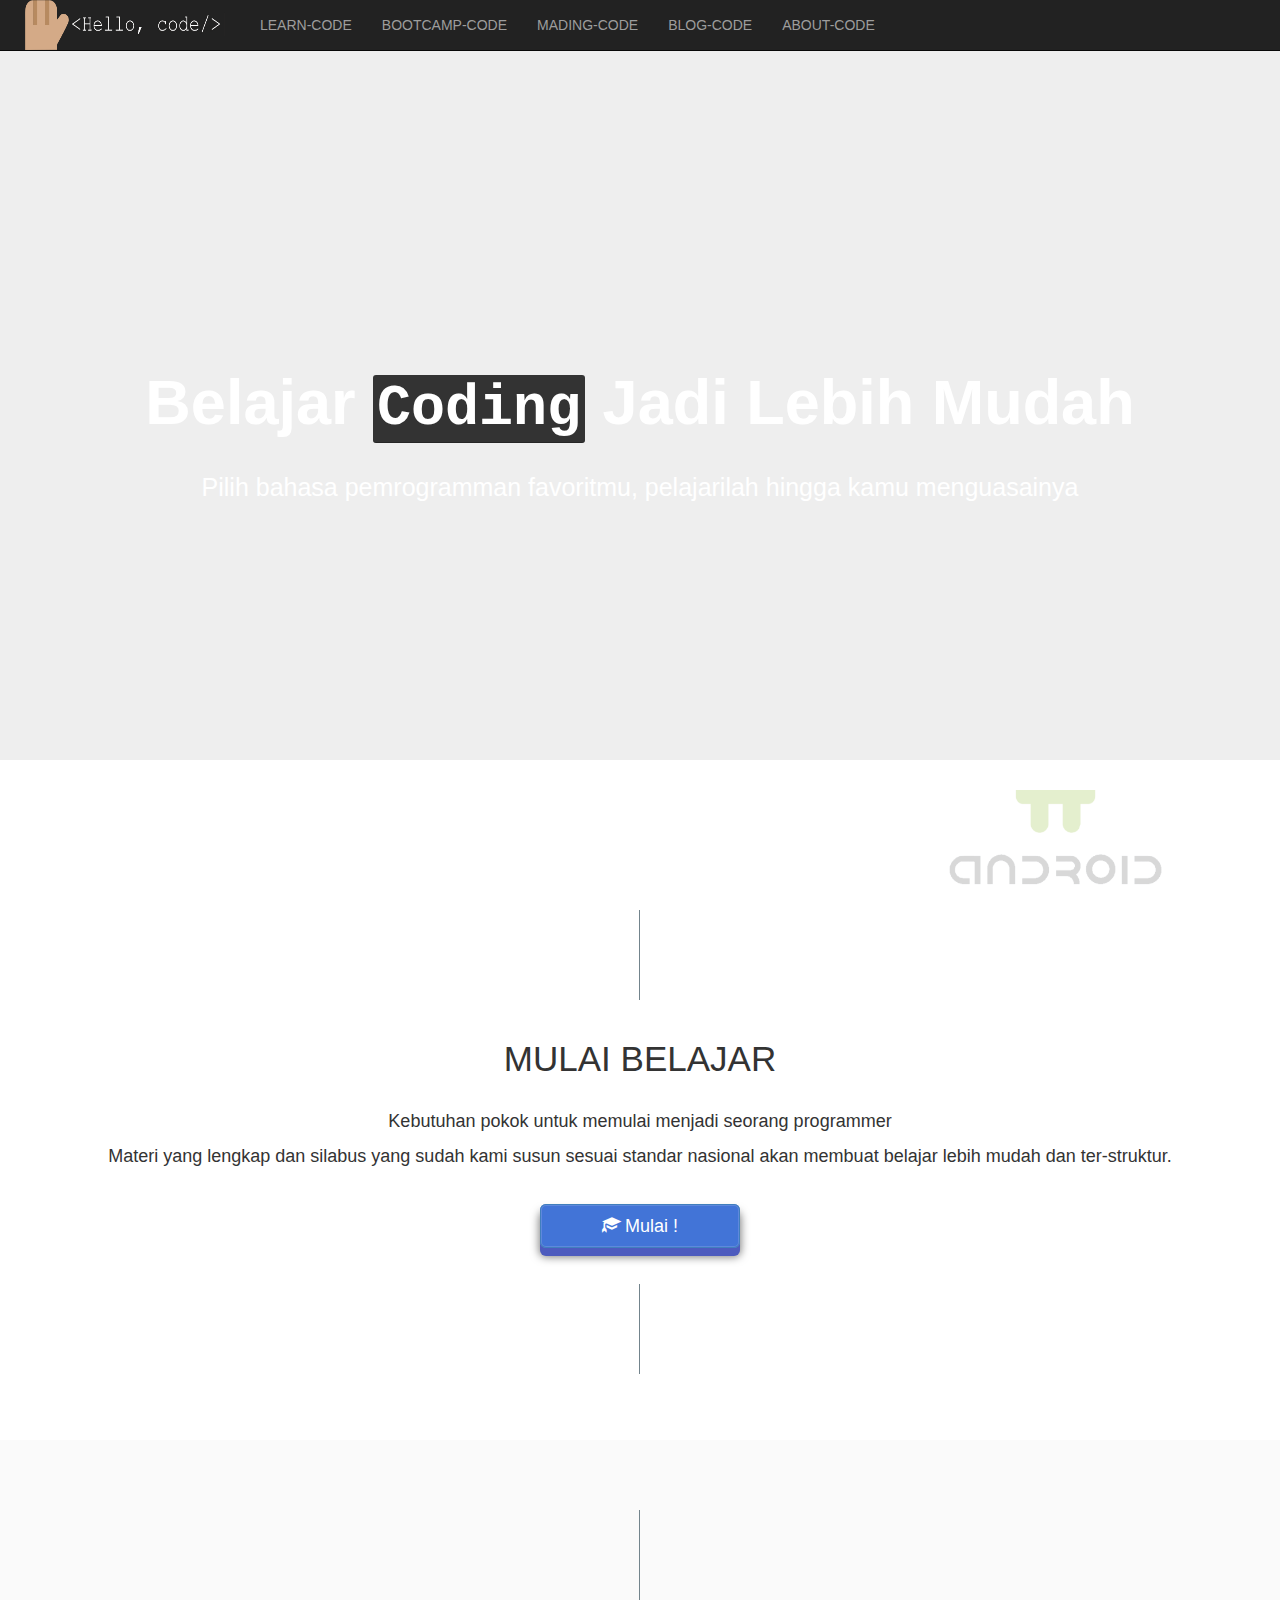
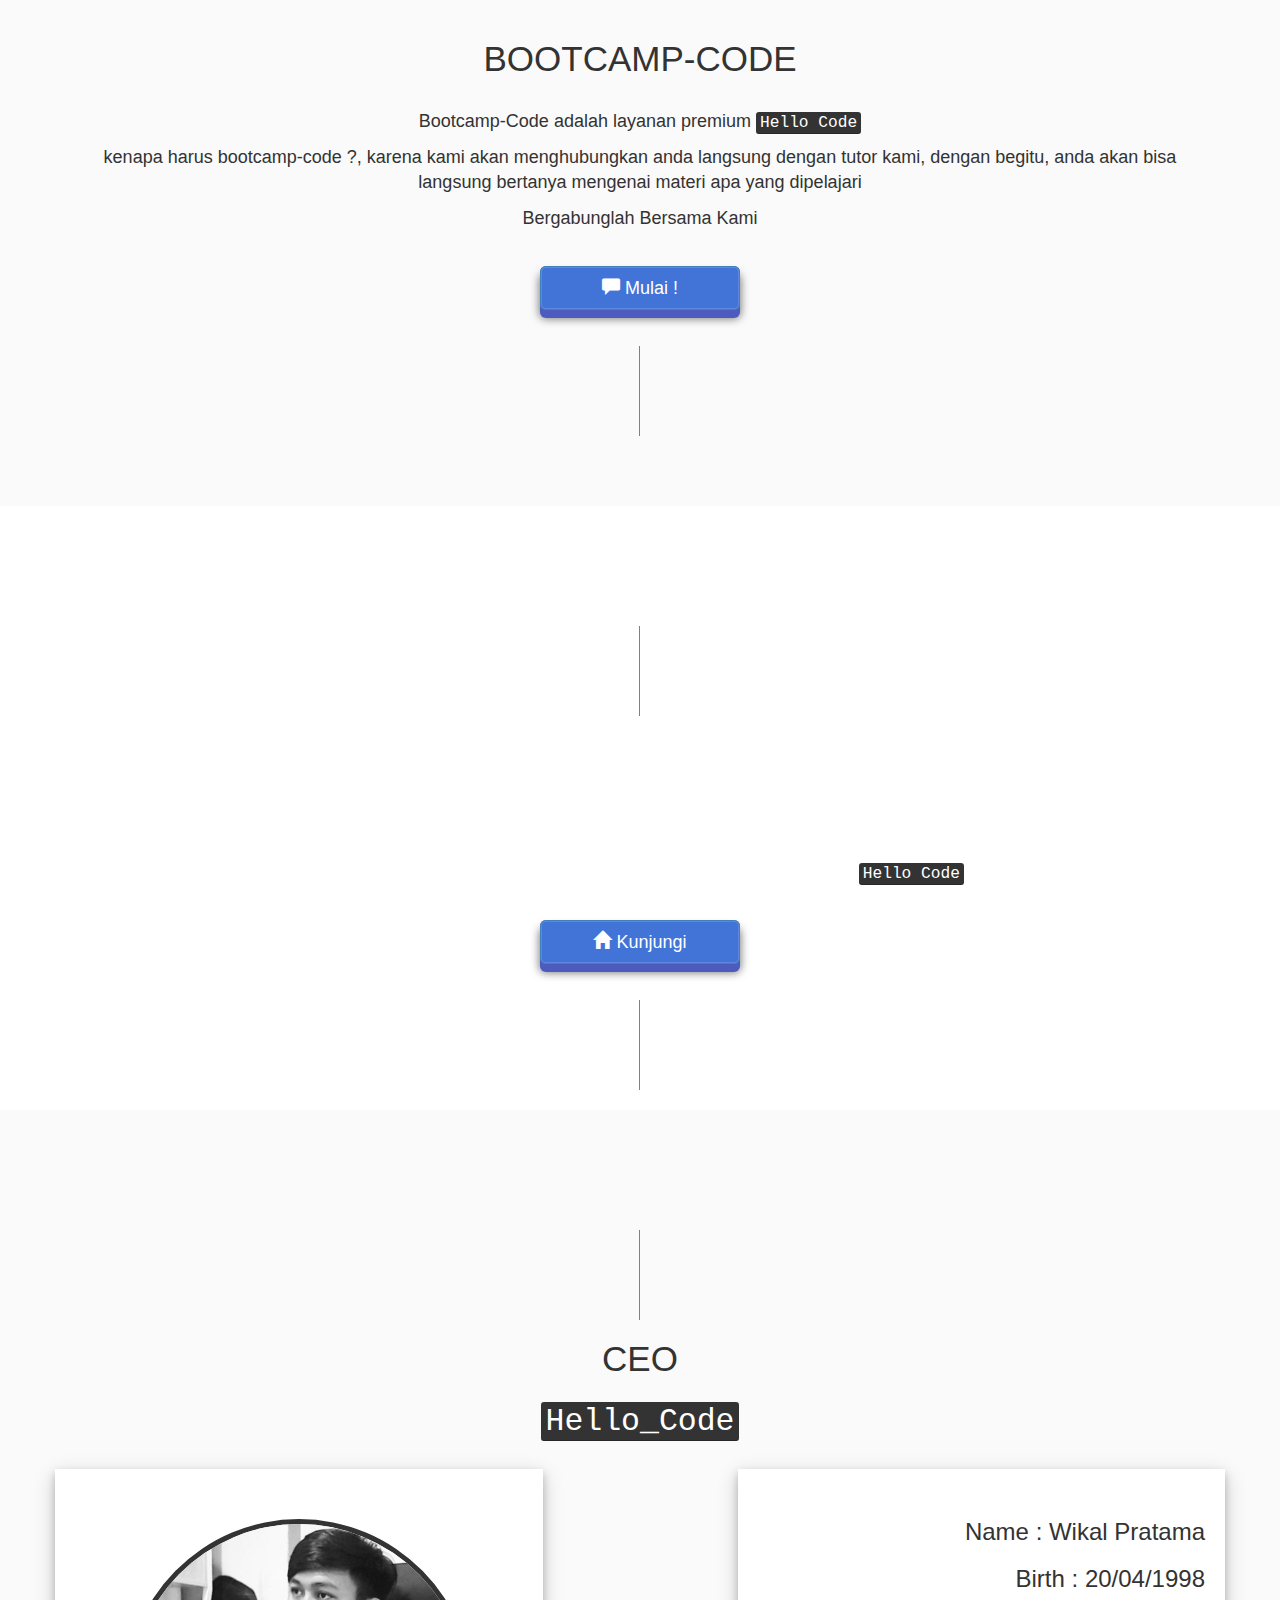
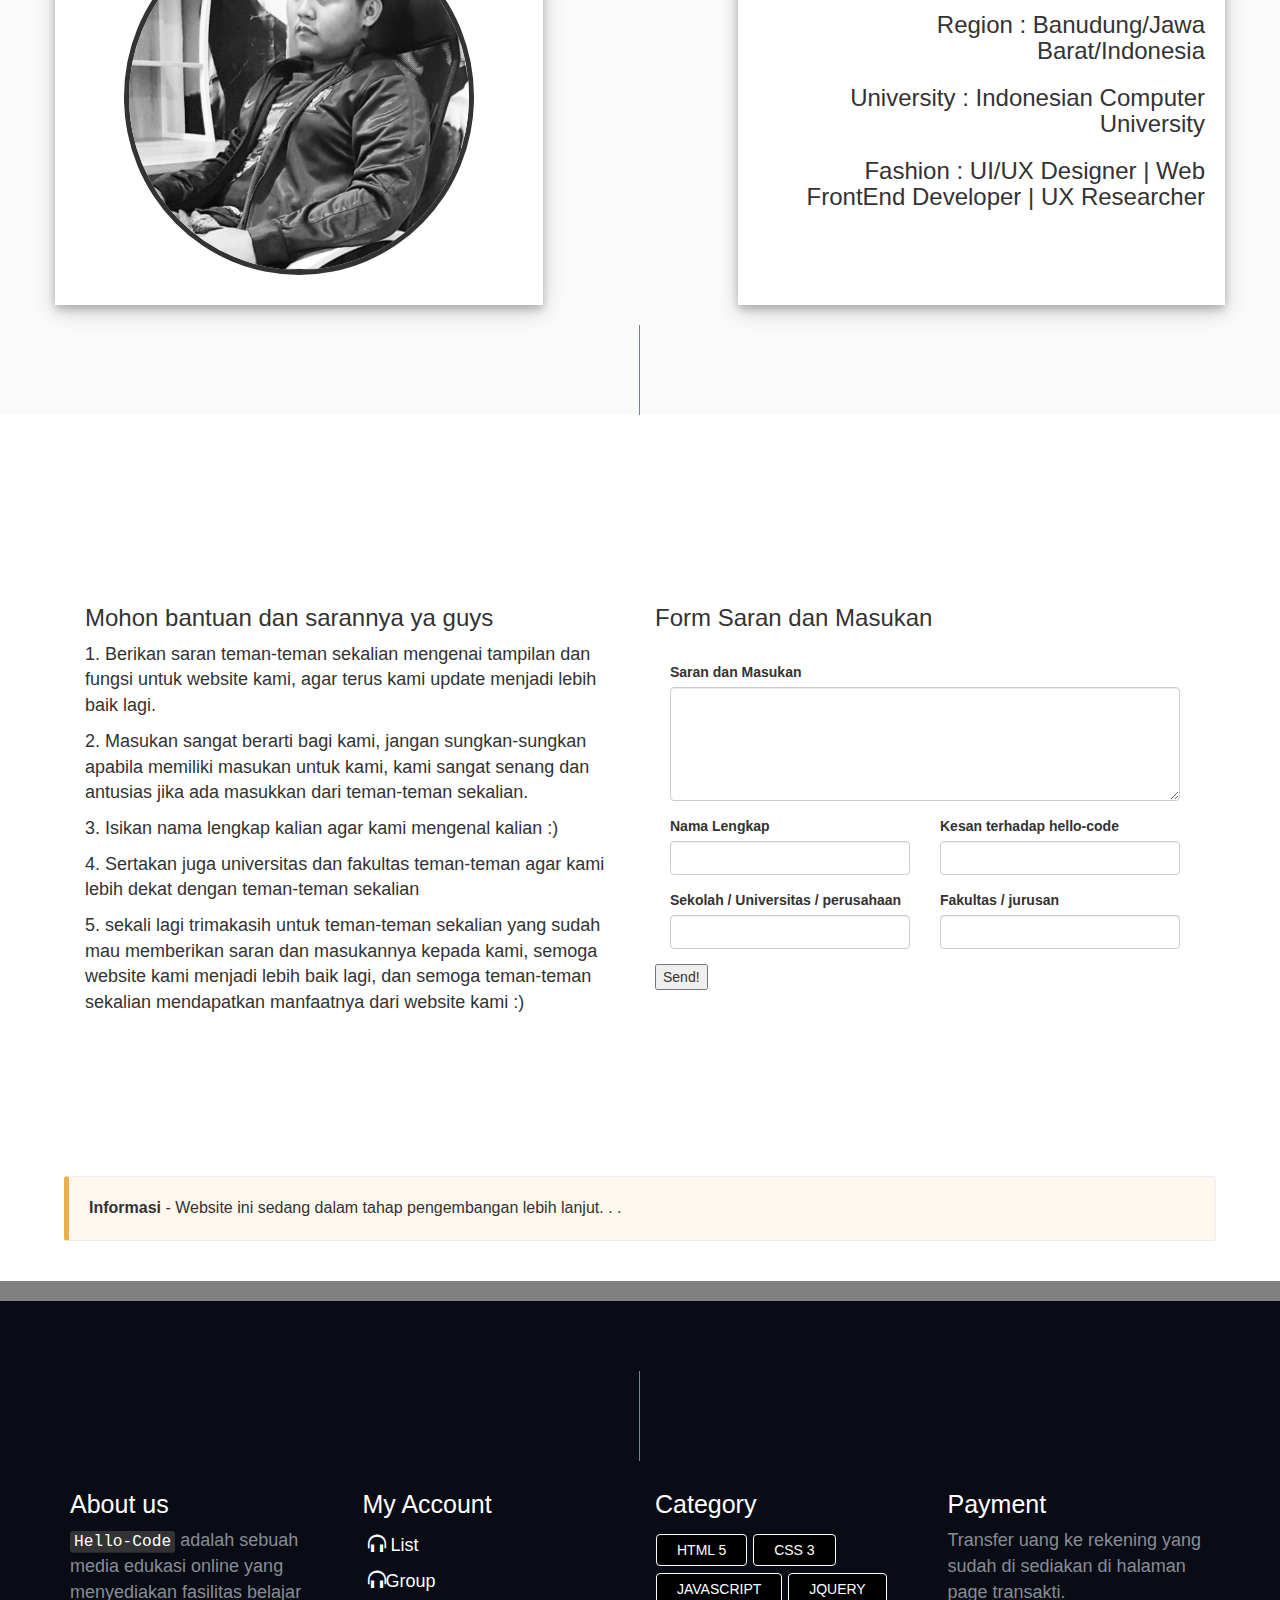
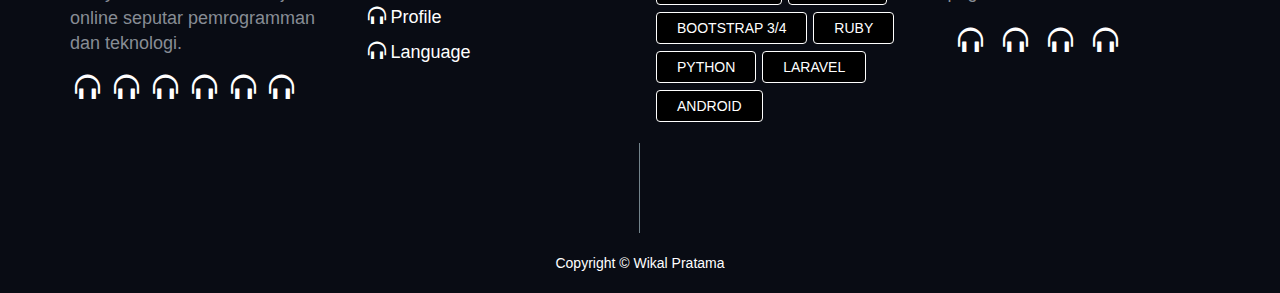
==== index.html @ f42e31c0 "button lagi button lagi" ====
<!DOCTYPE html>
<html lang="en">
    <head>
        <meta charset="utf-8">
        <meta http-equiv="X-UA-Compatible" content="IE=edge">
        <meta name="viewport" content="width=device-width, initial-scale=1">
        <!-- The above 3 meta tags *must* come first in the head; any other head content must come *after* these tags -->
        <title>Hello_Code</title>

        <!-- Bootstrap -->
        <link href="css/bootstrap.min.css" rel="stylesheet">
        <link href="gayaku.css" rel="stylesheet">

        <link href="https://fonts.googleapis.com/css?family=Rubik" rel="stylesheet">


        <!-- HTML5 shim and Respond.js for IE8 support of HTML5 elements and media queries -->
        <!-- WARNING: Respond.js doesn't work if you view the page via file:// -->
        <!--[if lt IE 9]>
<script src="https://oss.maxcdn.com/html5shiv/3.7.3/html5shiv.min.js"></script>
<script src="https://oss.maxcdn.com/respond/1.4.2/respond.min.js"></script>
<![endif]-->
    </head>
    <body>

        <nav class="navbar navbar-inverse navbar-fixed-top" style="margin: 0px;">
            <div class="container-fluid">
                <!-- Brand and toggle get grouped for better mobile display -->
                <div class="navbar-header">
                    <button type="button" class="navbar-toggle collapsed" data-toggle="collapse" data-target="#bs-example-navbar-collapse-1" aria-expanded="false">
                        <span class="sr-only">Toggle navigation</span>
                        <span class="icon-bar"></span>
                        <span class="icon-bar"></span>
                        <span class="icon-bar"></span>
                    </button>
                    <a href="index.html"><img src="gambar/icon2.png" style="width: 200px; margin-right: 20px; margin-left: 10px;" height="50px;">
                    </a>
                </div>

                <!-- Collect the nav links, forms, and other content for toggling -->
                <div class="collapse navbar-collapse" id="bs-example-navbar-collapse-1">
                    <ul class="nav navbar-nav">
                        <li><a href="learn.html">LEARN-CODE</a></li>
                        <li><a href="bootcamp.html">BOOTCAMP-CODE</a></li>
                        <li><a href="#">MADING-CODE</a></li>
                        <li><a href="#">BLOG-CODE</a></li>
                        <li><a href="#">ABOUT-CODE</a></li>
                    </ul>
                </div><!-- /.navbar-collapse -->
            </div><!-- /.container-fluid -->
        </nav>

        <div class="jumbotron" id="jumbohome">
            <h1>Belajar <kbd>Coding</kbd> Jadi Lebih Mudah</h1>
            <p>Pilih bahasa pemrogramman favoritmu, pelajarilah hingga kamu menguasainya</p>
        </div>

        <section class="mulaibelajar text-center" id="learn-code">
            <hr>
            <div class="container">
                <div class="row">
                    <div class="col-sm-12">

                        <h2>MULAI BELAJAR</h2>
                        <br>
                        <p>Kebutuhan pokok untuk memulai menjadi seorang programmer</p>
                        <p>Materi yang lengkap dan silabus yang sudah kami susun sesuai standar nasional akan membuat belajar lebih mudah dan ter-struktur.</p>
                        <br>
                        <button type="button" class="btn btn-primary btn-lg btn3d"><span class="glyphicon glyphicon-education"></span> Mulai !</button>

                    </div>
                </div>
            </div>
            <hr>
        </section>

        <section class="bootcamp text-center">
            <hr>
            <div class="container">
                <div class="row">
                    <div class="col-sm-12">
                        <h2>BOOTCAMP-CODE</h2>
                        <br>
                        <p>Bootcamp-Code adalah layanan premium <kbd>Hello Code</kbd></p>
                        <p>kenapa harus bootcamp-code ?, karena kami akan menghubungkan anda langsung dengan tutor kami, dengan begitu, anda akan bisa langsung bertanya mengenai materi apa yang dipelajari</p>
                        <p>Bergabunglah Bersama Kami</p>
                        <br>
                        <button type="button" class="btn btn-primary btn-lg btn3d"><span class="glyphicon glyphicon-comment"></span> Mulai !</button>
                    </div>
                </div>
            </div>
            <hr>
        </section>

        <section class="mading text-center">
            <hr>
            <div class="container">
                <div class="row">
                    <div class="col-sm-12">
                        <h2>MADING-CODE</h2>
                        <br>
                        <p>Mading-Code adalah fasilitas yang kami sediakan untuk para codingers mengupload hasil karyanya dari hasil pembelajarannya di hello,code.</p>
                        <p>Tunggu apa lagi, jadilah salah satu programmer yang berprestasi di <kbd>Hello Code</kbd> </p>
                        <br>
                        <button type="button" class="btn btn-primary btn-lg btn3d"><span class="glyphicon glyphicon-home"></span> Kunjungi</button>
                    </div>
                </div>
            </div>
            <hr>
        </section>

        <section class="ceo text-center">
            <div class="container">
                <hr>
                <h2>CEO </h2>
                <h2><kbd>Hello_Code</kbd></h2>
                <br>
                <div class="row">
                    <div class="col-md-5" style="background-color: white; box-shadow: 0 4px 8px 0 rgba(0, 0, 0, 0.2), 0 6px 20px 0 rgba(0, 0, 0, 0.19); padding: 30px;">
                        <br>
                        <img class="img img-circle" src="gambar/newwikal.jpg">
                    </div>
                    <div class="col-md-5 col-md-offset-2" style="background-color: white; box-shadow: 0 4px 8px 0 rgba(0, 0, 0, 0.2), 0 6px 20px 0 rgba(0, 0, 0, 0.19); padding: 30px; padding-bottom: 85px; margin-left: 154x; padding-right: 20px;">
                        <h3>Name : Wikal Pratama</h3>
                        <h3>Birth : 20/04/1998 </h3>
                        <h3>Region : Banudung/Jawa Barat/Indonesia </h3>
                        <h3>University : Indonesian Computer University </h3>
                        <h3>Fashion : UI/UX Designer | Web FrontEnd Developer | UX Researcher</h3>
                    </div>
                </div>
            </div>
            <hr>
        </section>

        <form action="formsaran.php" method="POST">
            <section class="formsaran">
                <div class="container-fluid">
                    <section class="container">
                        <div class="container-page">				


                            <div class="col-md-6">
                                <h3 class="dark-grey">Mohon bantuan dan sarannya ya guys</h3>
                                <p>
                                    1. Berikan saran teman-teman sekalian mengenai tampilan dan fungsi untuk website kami, agar terus kami update menjadi lebih baik lagi.
                                </p>
                                <p>
                                    2. Masukan sangat berarti bagi kami, jangan sungkan-sungkan apabila memiliki masukan untuk kami, kami sangat senang dan antusias jika ada masukkan dari teman-teman sekalian.
                                </p>
                                <p>
                                    3. Isikan nama lengkap kalian agar kami mengenal kalian :) 
                                </p>
                                <p>
                                    4. Sertakan juga universitas dan fakultas teman-teman agar kami lebih dekat dengan teman-teman sekalian
                                </p>
                                <p>
                                    5. sekali lagi trimakasih untuk teman-teman sekalian yang sudah mau memberikan saran dan masukannya kepada kami, semoga website kami menjadi lebih baik lagi, dan semoga teman-teman sekalian mendapatkan manfaatnya dari website kami :) 
                                </p>
                            </div>
                            <div class="col-md-6">
                                <h3 class="dark-grey">Form Saran dan Masukan</h3>
                                <br>

                                <div class="form-group col-lg-12">
                                    <label>Saran dan Masukan</label>
                                    <textarea class="form-control" rows="5" id="comment" name="saran"></textarea>
                                </div>

                                <div class="form-group col-lg-6">
                                    <label>Nama Lengkap</label>
                                    <input type="text" name="nama" class="form-control" id="" value="">
                                </div>

                                <div class="form-group col-lg-6">
                                    <label>Kesan terhadap hello-code</label>
                                    <input type="text" name="kesan" class="form-control" id="" value="">
                                </div>

                                <div class="form-group col-lg-6">
                                    <label>Sekolah / Universitas / perusahaan</label>
                                    <input type="text" name="univ" class="form-control" id="" value="">
                                </div>

                                <div class="form-group col-lg-6">
                                    <label>Fakultas / jurusan</label>
                                    <input type="text" name="jurusan" class="form-control" id="" value="">

                                </div>		
                                <input type="submit" name="submit" value="Send!">
                            </div>
                        </div>
                    </section>
                </div>
            </section>
        </form>




        <div class="oaerror warning">
            <strong>Informasi</strong> - Website ini sedang dalam tahap pengembangan lebih lanjut. . .
        </div>
        <br>
        <br>





        <section class="footerbawah">
            <footer class="footer">
                <div class="container">
                    <hr>
                    <div class="row">
                        <div class="col-sm-3">
                            <h4 class="title ">About us</h4>
                            <p><kbd>Hello-Code</kbd> adalah sebuah media edukasi online yang menyediakan fasilitas belajar online seputar pemrogramman dan teknologi.</p>
                            <ul class="social-icon">
                                <a href="#" class="social"><i class="glyphicon glyphicon-headphones" aria-hidden="true"></i></a>
                                <a href="#" class="social"><i class="glyphicon glyphicon-headphones" aria-hidden="true"></i></a>
                                <a href="#" class="social"><i class="glyphicon glyphicon-headphones" aria-hidden="true"></i></a>
                                <a href="#" class="social"><i class="glyphicon glyphicon-headphones" aria-hidden="true"></i></a>
                                <a href="#" class="social"><i class="glyphicon glyphicon-headphones" aria-hidden="true"></i></a>
                                <a href="#" class="social"><i class="glyphicon glyphicon-headphones" aria-hidden="true"></i></a>
                            </ul>
                        </div>
                        <div class="col-sm-3">
                            <h4 class="title">My Account</h4>
                            <span class="acount-icon">          
                                <a href="#"><i class="glyphicon glyphicon-headphones" aria-hidden="true"></i> List</a>
                                <a href="#"><i class="glyphicon glyphicon-headphones" aria-hidden="true"></i>Group</a>
                                <a href="#"><i class="glyphicon glyphicon-headphones" aria-hidden="true"></i> Profile</a>
                                <a href="#"><i class="glyphicon glyphicon-headphones" aria-hidden="true"></i> Language</a>           
                            </span>
                        </div>
                        <div class="col-sm-3">
                            <h4 class="title">Category</h4>
                            <div class="category">
                                <a href="#">HTML 5</a>
                                <a href="#">CSS 3</a>
                                <a href="#">JAVASCRIPT</a>
                                <a href="#">JQUERY</a>
                                <a href="#">BOOTSTRAP 3/4</a>
                                <a href="#">RUBY</a>
                                <a href="#">PYTHON</a>
                                <a href="#">LARAVEL</a>
                                <a href="#">ANDROID</a>          
                            </div>
                        </div>
                        <div class="col-sm-3">
                            <h4 class="title">Payment</h4>
                            <p>Transfer uang ke rekening yang sudah di sediakan di halaman page transakti.</p>
                            <ul class="payment">
                                <li><a href="#"><i class="glyphicon glyphicon-headphones" aria-hidden="true"></i></a></li>
                                <li><a href="#"><i class="glyphicon glyphicon-headphones" aria-hidden="true"></i></a></li>            
                                <li><a href="#"><i class="glyphicon glyphicon-headphones" aria-hidden="true"></i></a></li>
                                <li><a href="#"><i class="glyphicon glyphicon-headphones" aria-hidden="true"></i></a></li>
                            </ul>
                        </div>
                    </div>
                    <hr>
                    <div class="row text-center"><a href="#" style="color: #fff;">Copyright © Wikal Pratama</a></div>
                </div>	
            </footer>
        </section>

        <!-- jQuery (necessary for Bootstrap's JavaScript plugins) -->
        <script src="https://ajax.googleapis.com/ajax/libs/jquery/1.12.4/jquery.min.js"></script>
        <!-- Include all compiled plugins (below), or include individual files as needed -->
        <script src="js/bootstrap.min.js"></script>
    </body>
</html>
---- gayaku.css ----
#jumbohome {
    background-image:url(gambar/hellocodeblur.png);
    background-size: cover;
    height: 550px;
    min-height: 760px;


}

#jumbohome h1 {
    color: white;
    font-weight: 700;
    text-align: center;
    padding-top: 300px;
}

#jumbohome p {
    color: white;
    text-align: center;
    padding-top: 20px;
    font-size: 25px;
}

#jumbolearn {
    background-image: url(gambar/learncode.png);
    background-size: cover;
    height: 550px;
    min-height: 760px;
}
#jumbolearn h1 {
    color: white;
    font-weight: 700;
    text-align: center;
    padding-top: 300px;
}

#jumbolearn p {
    color : white;
    padding-top: 20px;
    font-size: 25px;
}

#jumboboot {
    background-image: url(gambar/bootcamp.png);
    background-size: cover;
    height: 550px;
    min-height: 760px;
}

#jumboboot h1 {
    color: white;
    font-weight: 700;
    text-align: center;
    padding-top: 300px;
}

#jumboboot p {
    color: white;
    padding-top: 20px;
    font-size: 25px;
}

















h2 {
    font-size: 35px;
    font-family: Roboto,sans-serif
}

p {
    font-size: 18px;
}

.mulaibelajar {
    padding-top: 100px;
    min-height: 650px;
    background-image: url(gambar/bg1.png);
    background-size: cover;
    /* Create the parallax scrolling effect */
    background-attachment: fixed;
    background-position: center;
    background-repeat: no-repeat;
    background-size: cover;
}

hr {
    border:         none;
    border-left:    1px solid hsla(200, 10%, 50%,100);
    height:         10vh;
    width:          1px;
}

body {
    font-family: 'Open Sans',sans-serif;
}

.bootcamp{
    background-color: #FAFAFA;
    padding-top: 50px;
    min-height: 500px;
    padding-bottom: 50px;
}

.mading {
    padding-top: 100px;
    min-height: 580px;

    background-image: url(gambar/mading.jpg);

    background-size: cover;
    /* Create the parallax scrolling effect */
    background-attachment: fixed;
    background-position: center;
    background-repeat: no-repeat;
    background-size: cover;
    color: white;
}

.ceo {
    padding-top: 100px;
    min-height: 580px;
    background-color: #FAFAFA;
}

.ceo img {
    border: 5px solid #333;
    width: 350px;
}

.ceo h3{
    text-align: right;
}

.formsaran{
    padding-top: 150px;
    padding-bottom: 150px;
}



.footerbawah {
    background-color: gray;
    min-height: 100px;
    padding-top: 20px;
}



button{
    width: 200px;
}

.caption {
    padding-bottom: 0;
}


.isi{
    min-height: 580px;
}

.isi img{
    width: 100px;
}

.isi h4{
    font-size: 16px;
}




/* button 3 dimensi */

.btn3d {
    position:relative;
    top: -6px;
    border:0;
    transition: all 40ms linear;
    margin-top:10px;
    margin-bottom:10px;
    margin-left:2px;
    margin-right:2px;
}

.btn3d:active, .btn3d.active {
    top:2px;
}

.btn3d.btn-primary {
    box-shadow:0 0 0 1px #417fbd inset, 0 0 0 2px rgba(255,255,255,0.15) inset, 0 8px 0 0 #4D5BBE, 0 8px 8px 1px rgba(0,0,0,0.5);
    background-color:#4274D7;
}
.btn3d.btn-primary:active, .btn3d.btn-primary.active {
    box-shadow:0 0 0 1px #417fbd inset, 0 0 0 1px rgba(255,255,255,0.15) inset, 0 1px 3px 1px rgba(0,0,0,0.3);
    background-color:#4274D7;
}








.oaerror {
    width: 90%; /* Configure it fit in your design  */
    margin: 0 auto; /* Centering Stuff */
    background-color: #FFFFFF; /* Default background */
    padding: 20px;
    border: 1px solid #eee;
    border-left-width: 5px;
    border-radius: 3px;
    margin: 0 auto;
    font-family: 'Open Sans', sans-serif;
    font-size: 16px;
}

.warning {
    border-left-color: #f0ad4e;
    background-color: rgba(240, 173, 78, 0.1);
}








/*FOOTER START///////////////////*/
.footer {
    padding: 50px 0 20px 0;
    background-color: #090c14;
    color: #878c94;
}
.footer .title{
    text-align: left;
    color:#fff;
    font-size:25px;
}
.footer .social-icon{
    padding:0px;
    margin:0px;
}
.footer .social-icon a{
    display:inline-block;
    color:#fff;
    font-size:25px;
    padding:5px;
}
.footer .acount-icon a{
    display:block;
    color:#fff;
    font-size:18px;
    padding:5px;
    text-decoration:none;
}
.footer .acount-icon .fa{
    margin-right:25px;
}
.footer .category a {
    text-decoration: none;
    color: #fff;
    display: inline-block;
    padding: 5px 20px;
    margin: 1px;
    border-radius:4px;
    margin-top: 6px;
    background-color: black;
    border: solid 1px #fff;
}
.footer .payment{
    margin:0px;
    padding:0px;
    list-style-type:none
}
.footer .payment li{
    list-style-type:none
}
.footer .payment li a {
    text-decoration: none;
    display: inline-block;
    color: #fff;
    float: left;
    font-size: 25px;
    padding: 10px 10px;
}





























.material-button-anim {
    position: relative;
    padding: 127px 15px 27px;
    text-align: center;
    max-width: 320px;
    margin: 0 auto 20px;
}

.material-button {
    position: relative;
    top: 0;
    z-index: 1;
    width: 70px;
    height: 70px;
    font-size: 1.5em;
    color: #fff;
    background: #2C98DE;
    border: none;
    border-radius: 50%;
    box-shadow: 0 3px 6px rgba(0,0,0,.275);
    outline: none;
}
.material-button-toggle {
    z-index: 3;
    width: 90px;
    height: 90px;
    margin: 0 auto;
}
.material-button-toggle span {
    -webkit-transform: none;
    transform:         none;
    -webkit-transition: -webkit-transform .175s cubic-bazier(.175,.67,.83,.67);
    transition:         transform .175s cubic-bazier(.175,.67,.83,.67);
}
.material-button-toggle.open {
    -webkit-transform: scale(1.3,1.3);
    transform:         scale(1.3,1.3);
    -webkit-animation: toggleBtnAnim .175s;
    animation:         toggleBtnAnim .175s;
}
.material-button-toggle.open span {
    -webkit-transform: rotate(45deg);
    transform:         rotate(45deg);
    -webkit-transition: -webkit-transform .175s cubic-bazier(.175,.67,.83,.67);
    transition:         transform .175s cubic-bazier(.175,.67,.83,.67);
}

#options {
    height: 70px;
}
.option {
    position: relative;
}
.option .option1,
.option .option2,
.option .option3 {
    filter: blur(5px);
    -webkit-filter: blur(5px);
    -webkit-transition: all .175s;
    transition:         all .175s;
}
.option .option1 {
    -webkit-transform: translate3d(90px,90px,0) scale(.8,.8);
    transform:         translate3d(90px,90px,0) scale(.8,.8);
}
.option .option2 {
    -webkit-transform: translate3d(0,90px,0) scale(.8,.8);
    transform:         translate3d(0,90px,0) scale(.8,.8);
}
.option .option3 {
    -webkit-transform: translate3d(-90px,90px,0) scale(.8,.8);
    transform:         translate3d(-90px,90px,0) scale(.8,.8);
}
.option.scale-on .option1, 
.option.scale-on .option2,
.option.scale-on .option3 {
    filter: blur(0);
    -webkit-filter: blur(0);
    -webkit-transform: none;
    transform:         none;
    -webkit-transition: all .175s;
    transition:         all .175s;
}
.option.scale-on .option2 {
    -webkit-transform: translateY(-28px) translateZ(0);
    transform:         translateY(-28px) translateZ(0);
    -webkit-transition: all .175s;
    transition:         all .175s;
}

@keyframes toggleBtnAnim {
    0% {
        -webkit-transform: scale(1,1);
        transform:         scale(1,1);
    }
    25% {
        -webkit-transform: scale(1.4,1.4);
        transform:         scale(1.4,1.4); 
    }
    75% {
        -webkit-transform: scale(1.2,1.2);
        transform:         scale(1.2,1.2);
    }
    100% {
        -webkit-transform: scale(1.3,1.3);
        transform:         scale(1.3,1.3);
    }
}
@-webkit-keyframes toggleBtnAnim {
    0% {
        -webkit-transform: scale(1,1);
        transform:         scale(1,1);
    }
    25% {
        -webkit-transform: scale(1.4,1.4);
        transform:         scale(1.4,1.4); 
    }
    75% {
        -webkit-transform: scale(1.2,1.2);
        transform:         scale(1.2,1.2);
    }
    100% {
        -webkit-transform: scale(1.3,1.3);
        transform:         scale(1.3,1.3);
    }
}
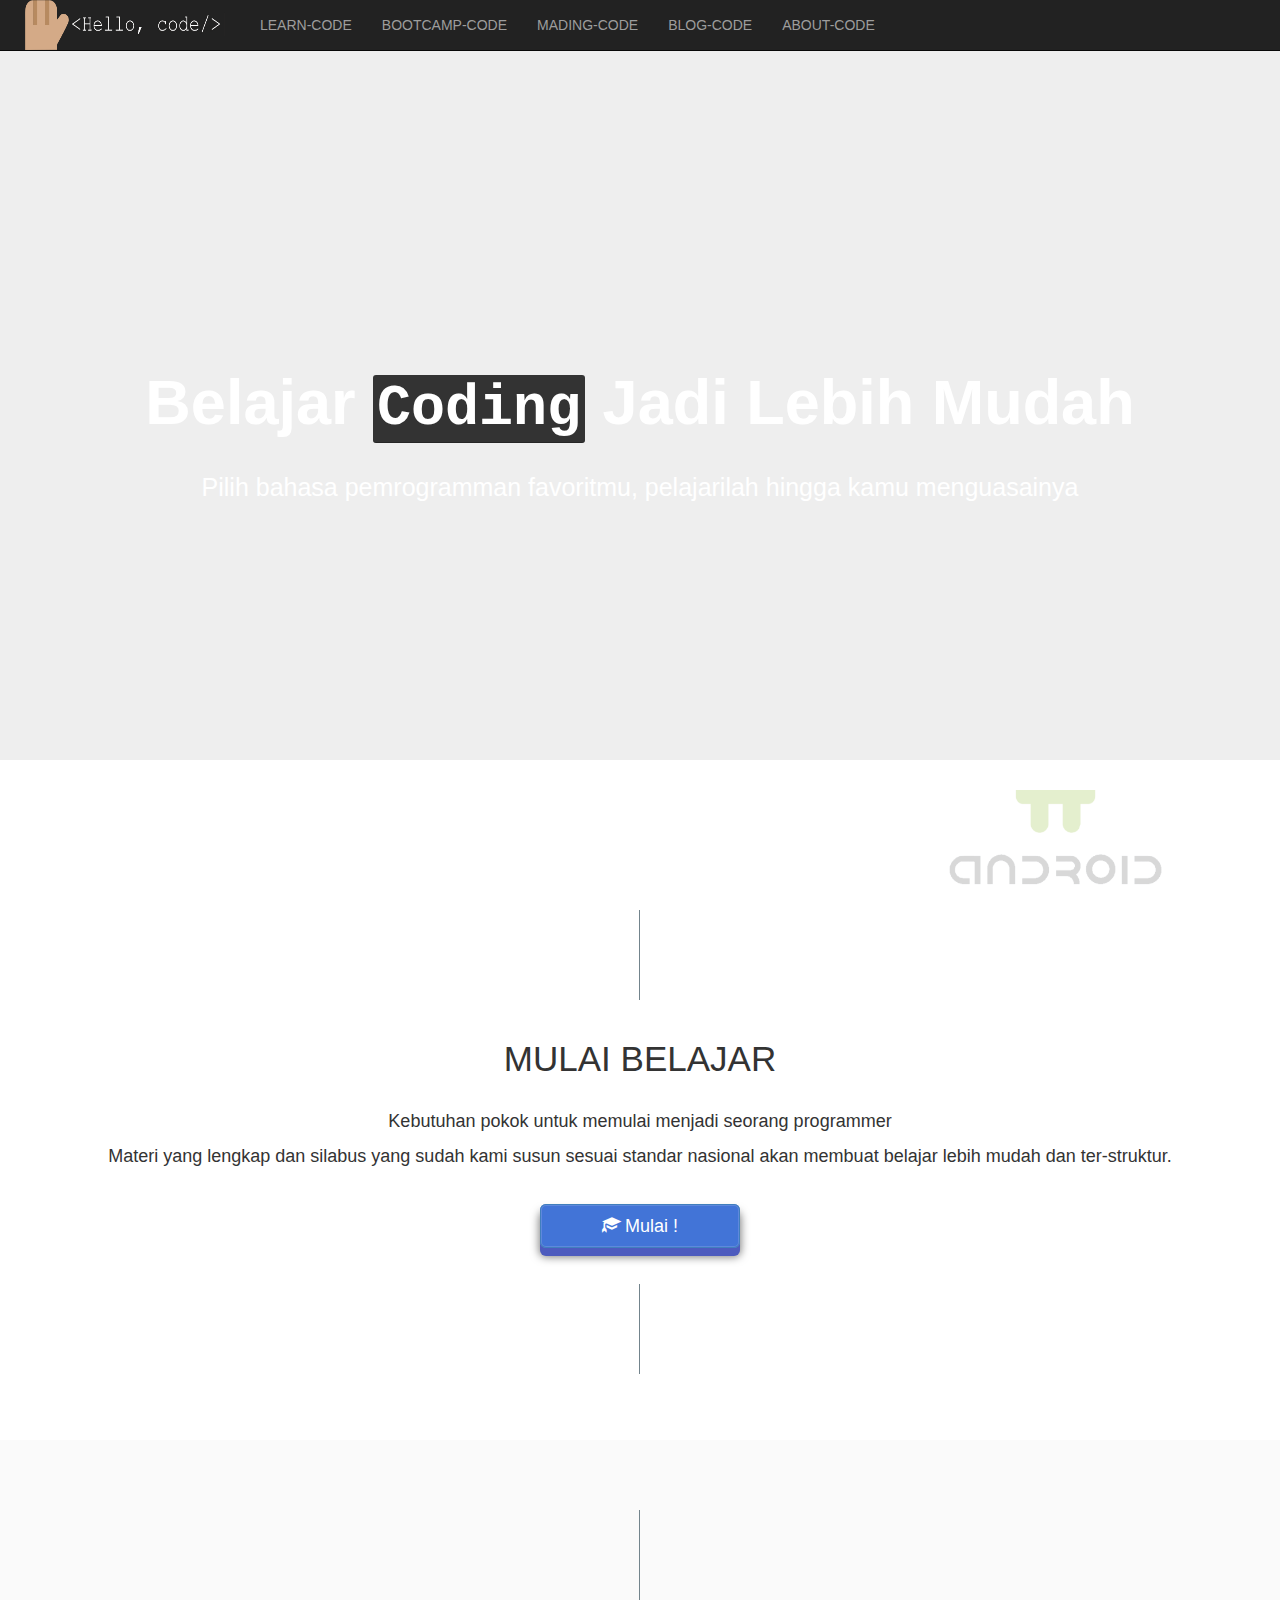
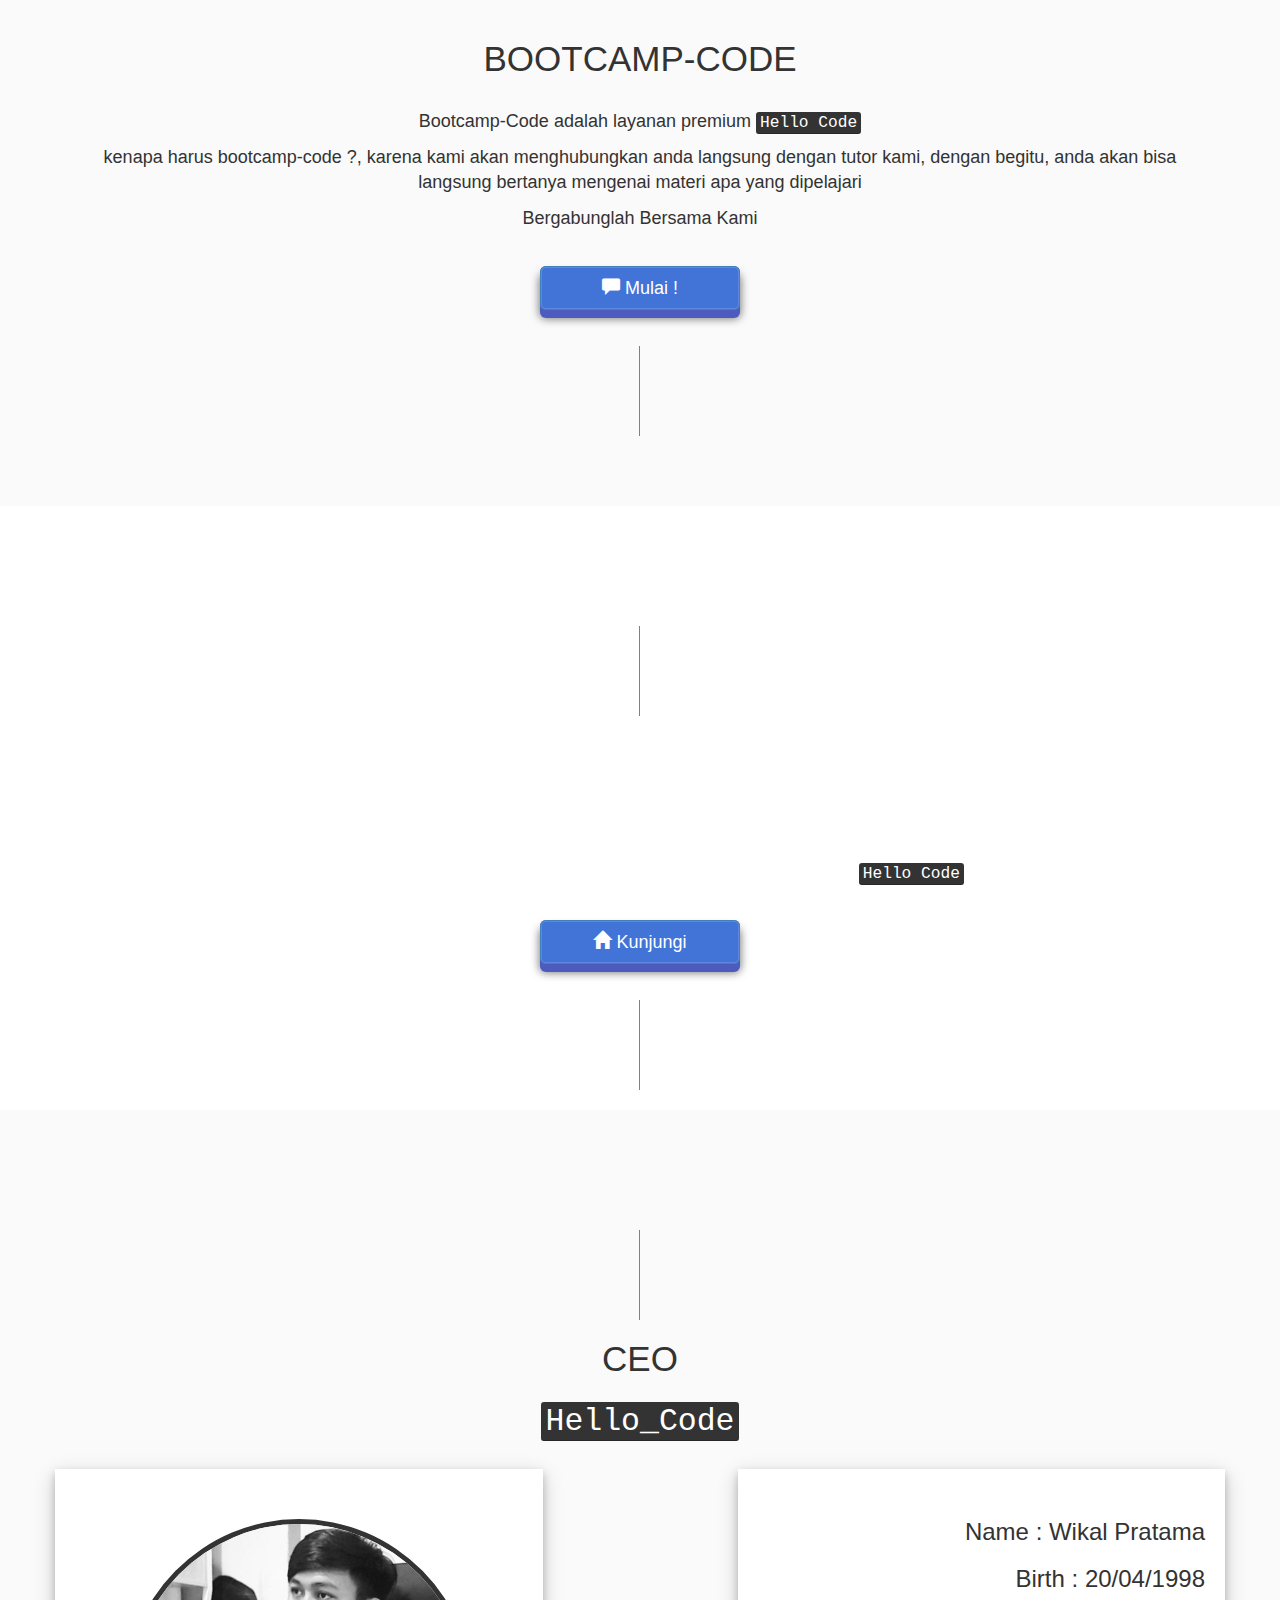
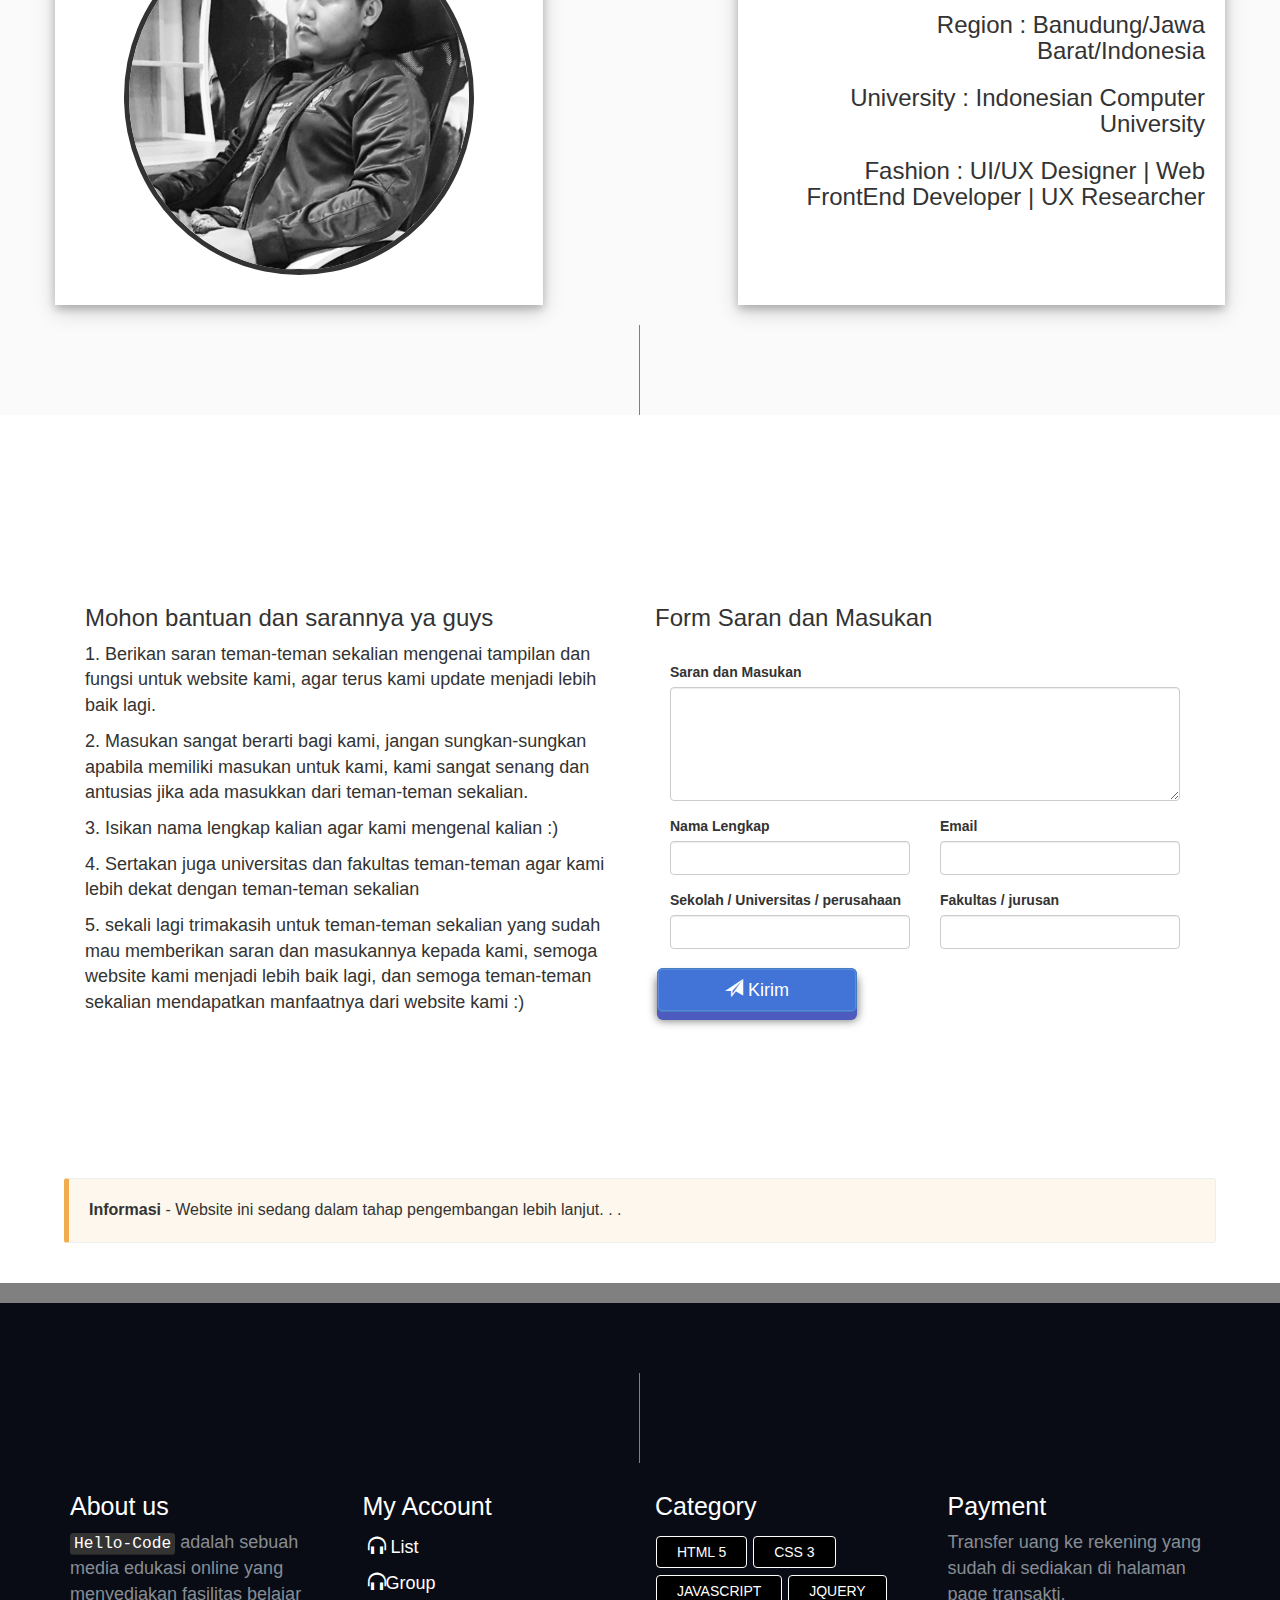
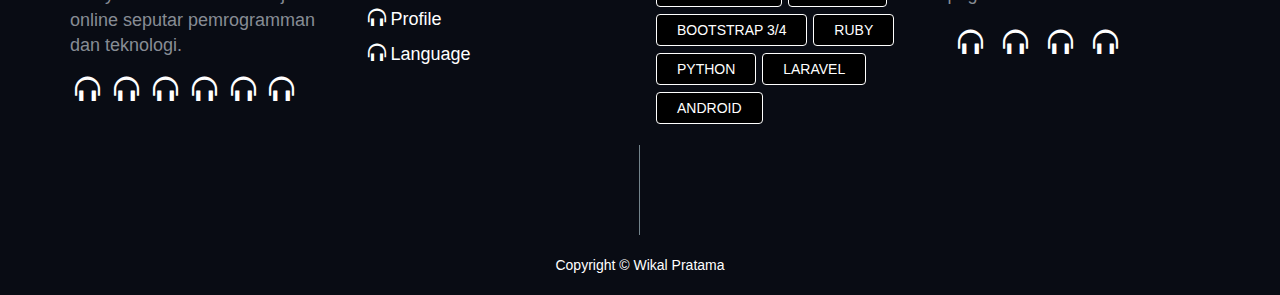
==== commit 201069f8: "sendemail lagi" ====
--- a/index.html
+++ b/index.html
@@ -132,7 +132,7 @@
             <hr>
         </section>
 
-        <form action="formsaran.php" method="POST">
+        <form class="contact-form" action="formsaran.php" method="post">
             <section class="formsaran">
                 <div class="container-fluid">
                     <section class="container">
@@ -172,8 +172,8 @@
                                 </div>
 
                                 <div class="form-group col-lg-6">
-                                    <label>Kesan terhadap hello-code</label>
-                                    <input type="text" name="kesan" class="form-control" id="" value="">
+                                    <label>Email</label>
+                                    <input type="text" name="email" class="form-control" id="" value="">
                                 </div>
 
                                 <div class="form-group col-lg-6">
@@ -186,7 +186,7 @@
                                     <input type="text" name="jurusan" class="form-control" id="" value="">
 
                                 </div>		
-                                <input type="submit" name="submit" value="Send!">
+                                <button type="submit" class="btn btn-primary btn-lg btn3d" name="submit" value="Send!"><span class="glyphicon glyphicon-send"></span> Kirim</button>
                             </div>
                         </div>
                     </section>
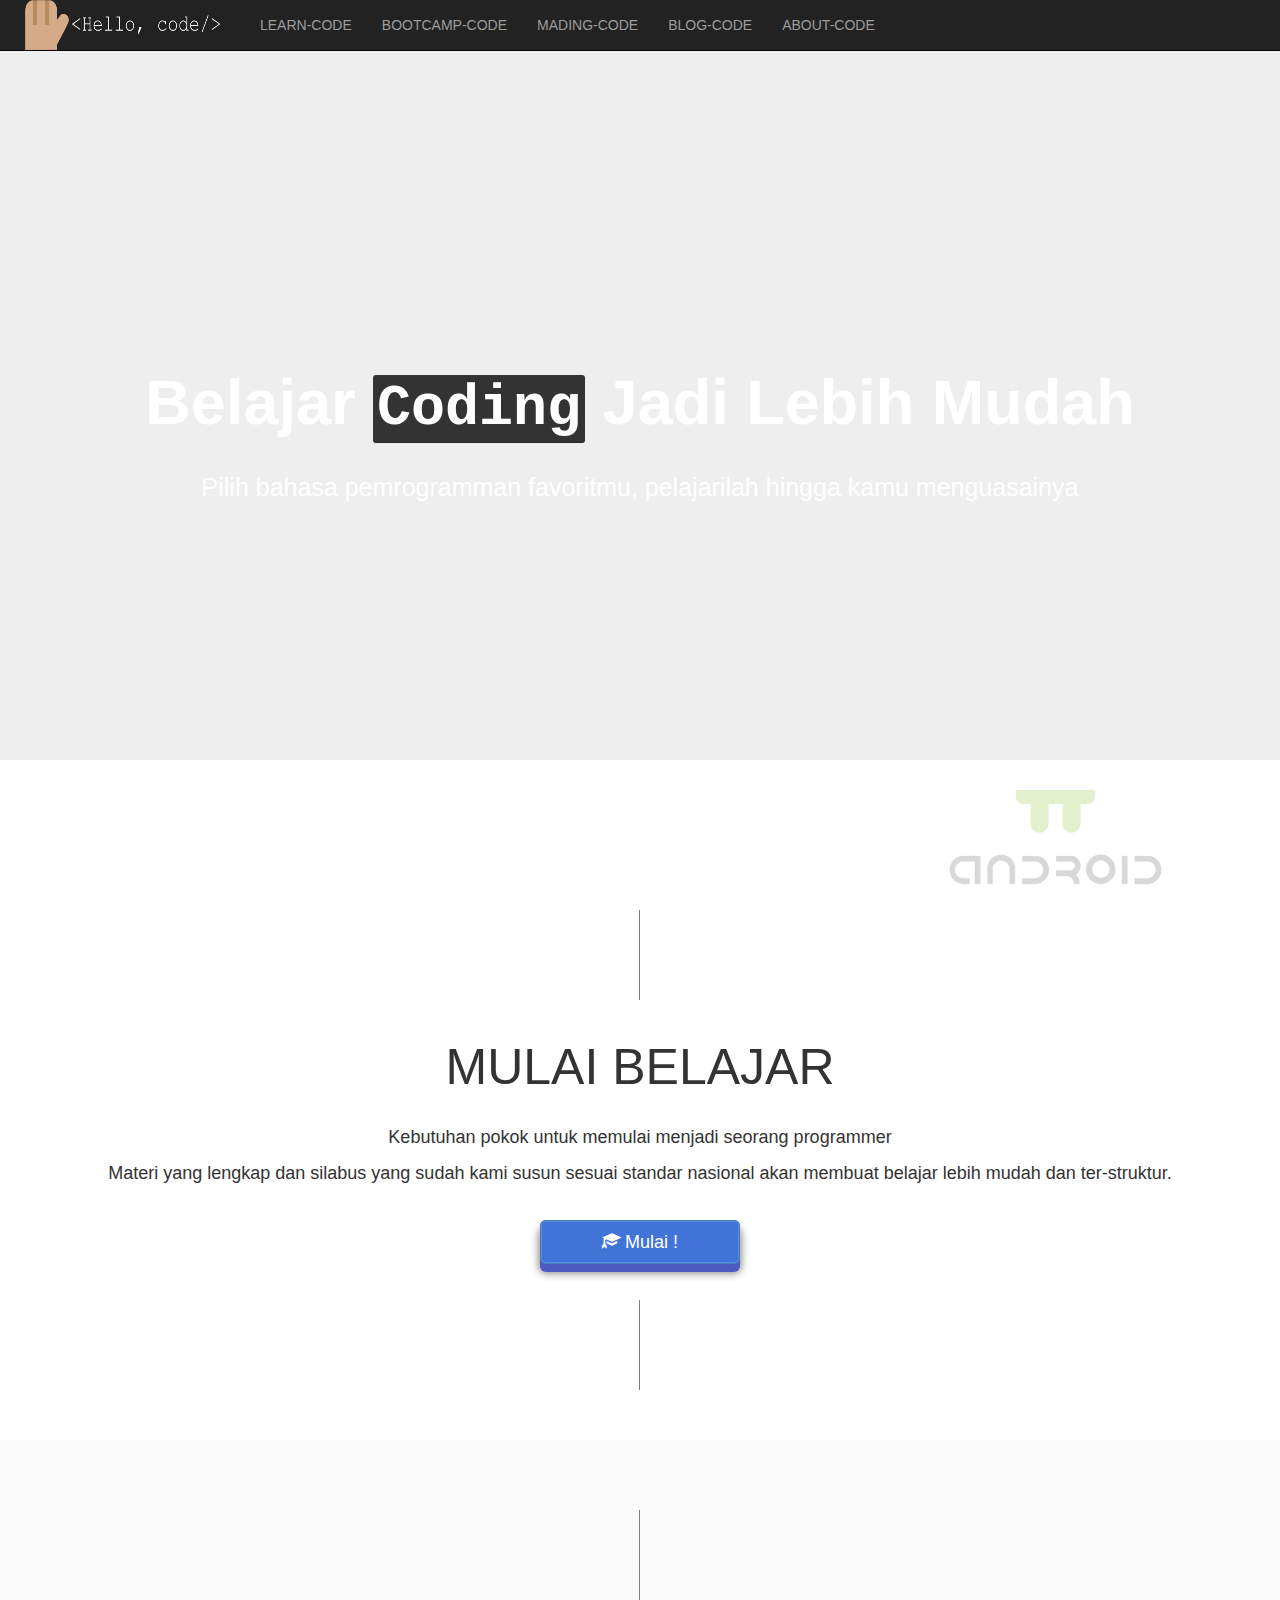
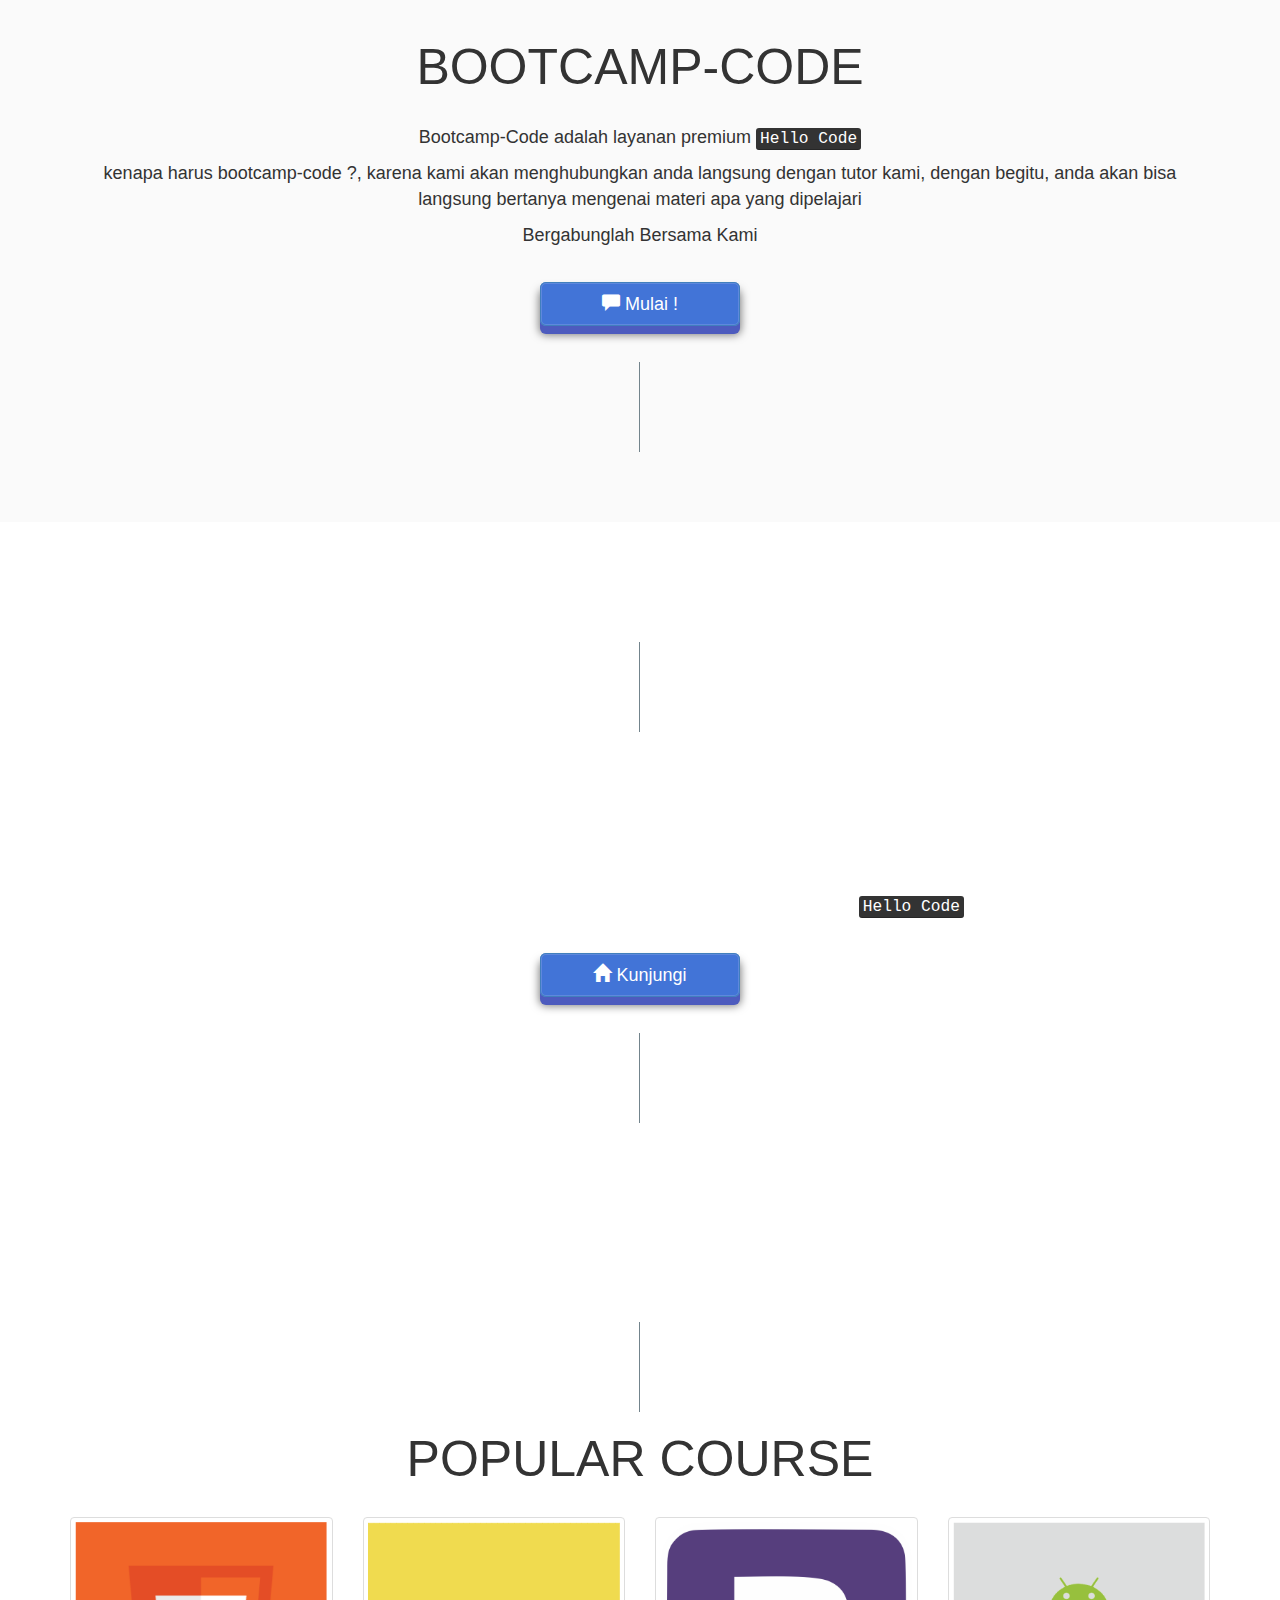
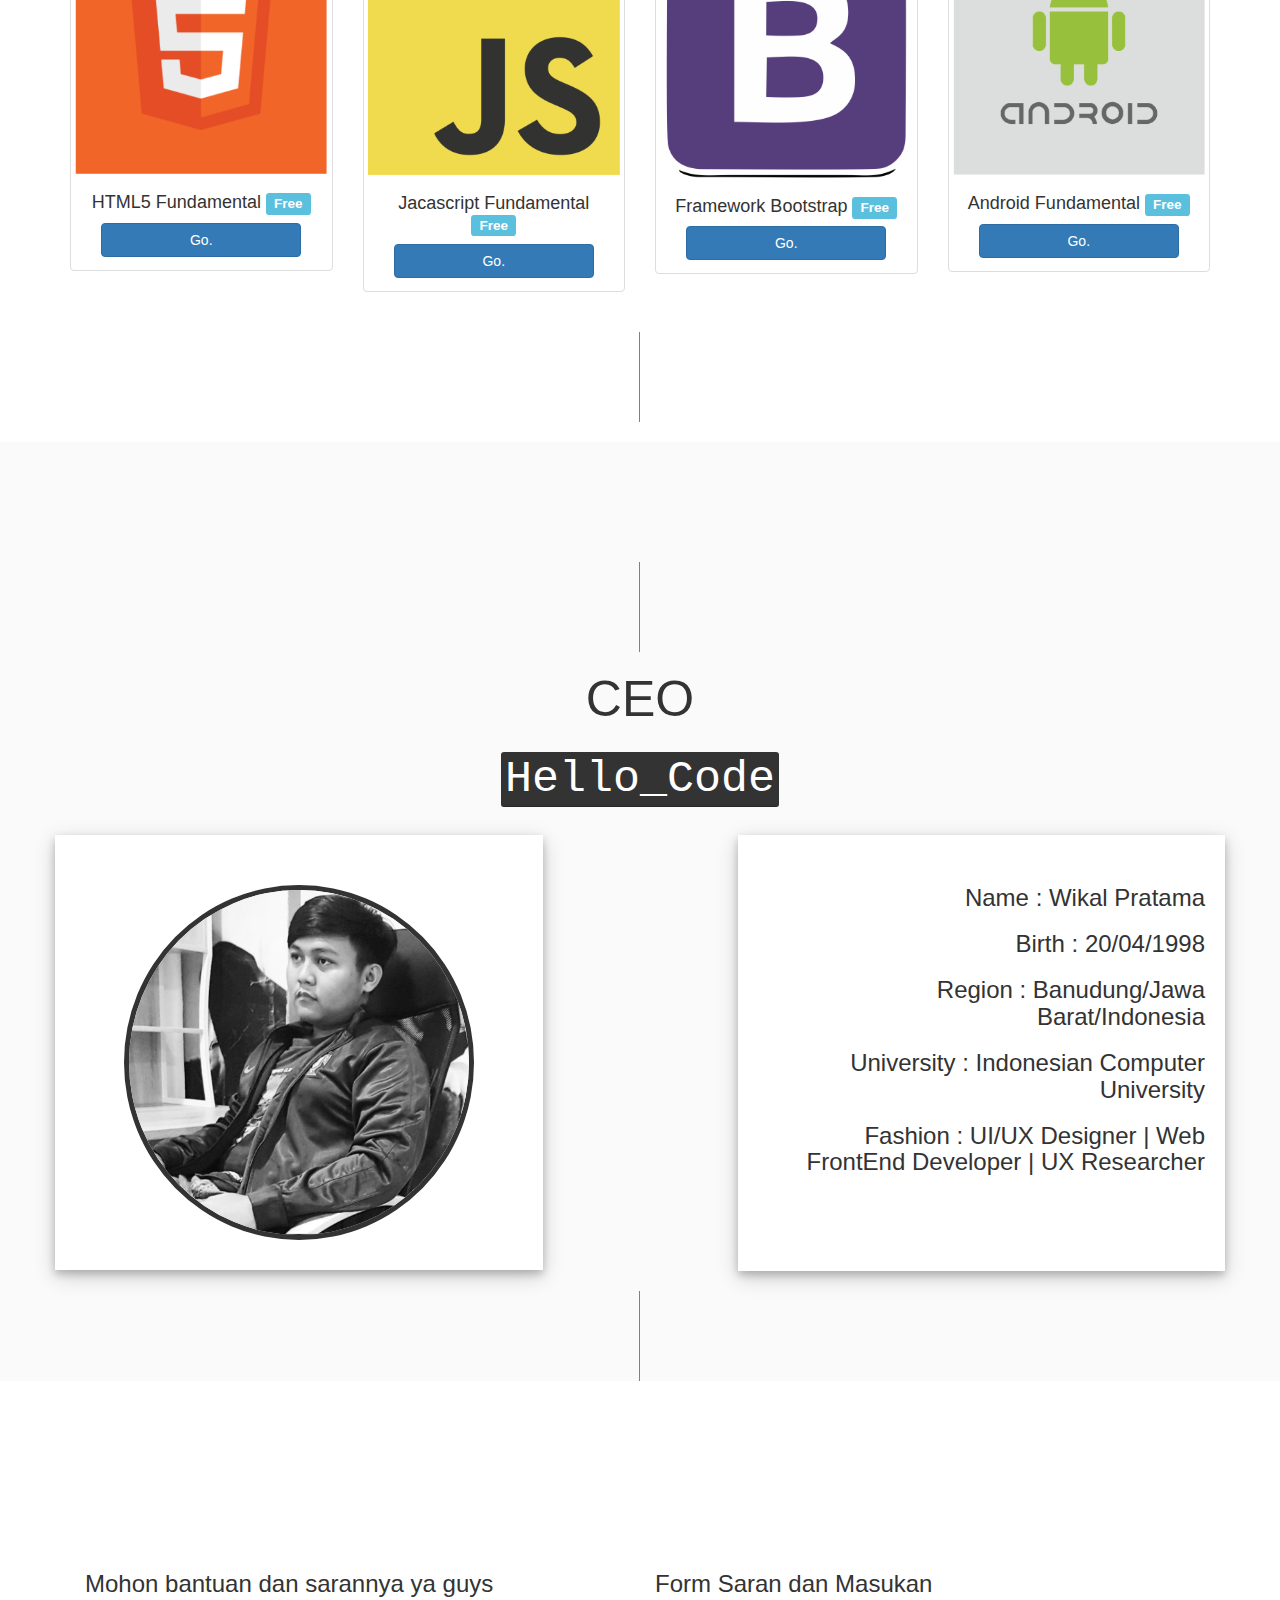
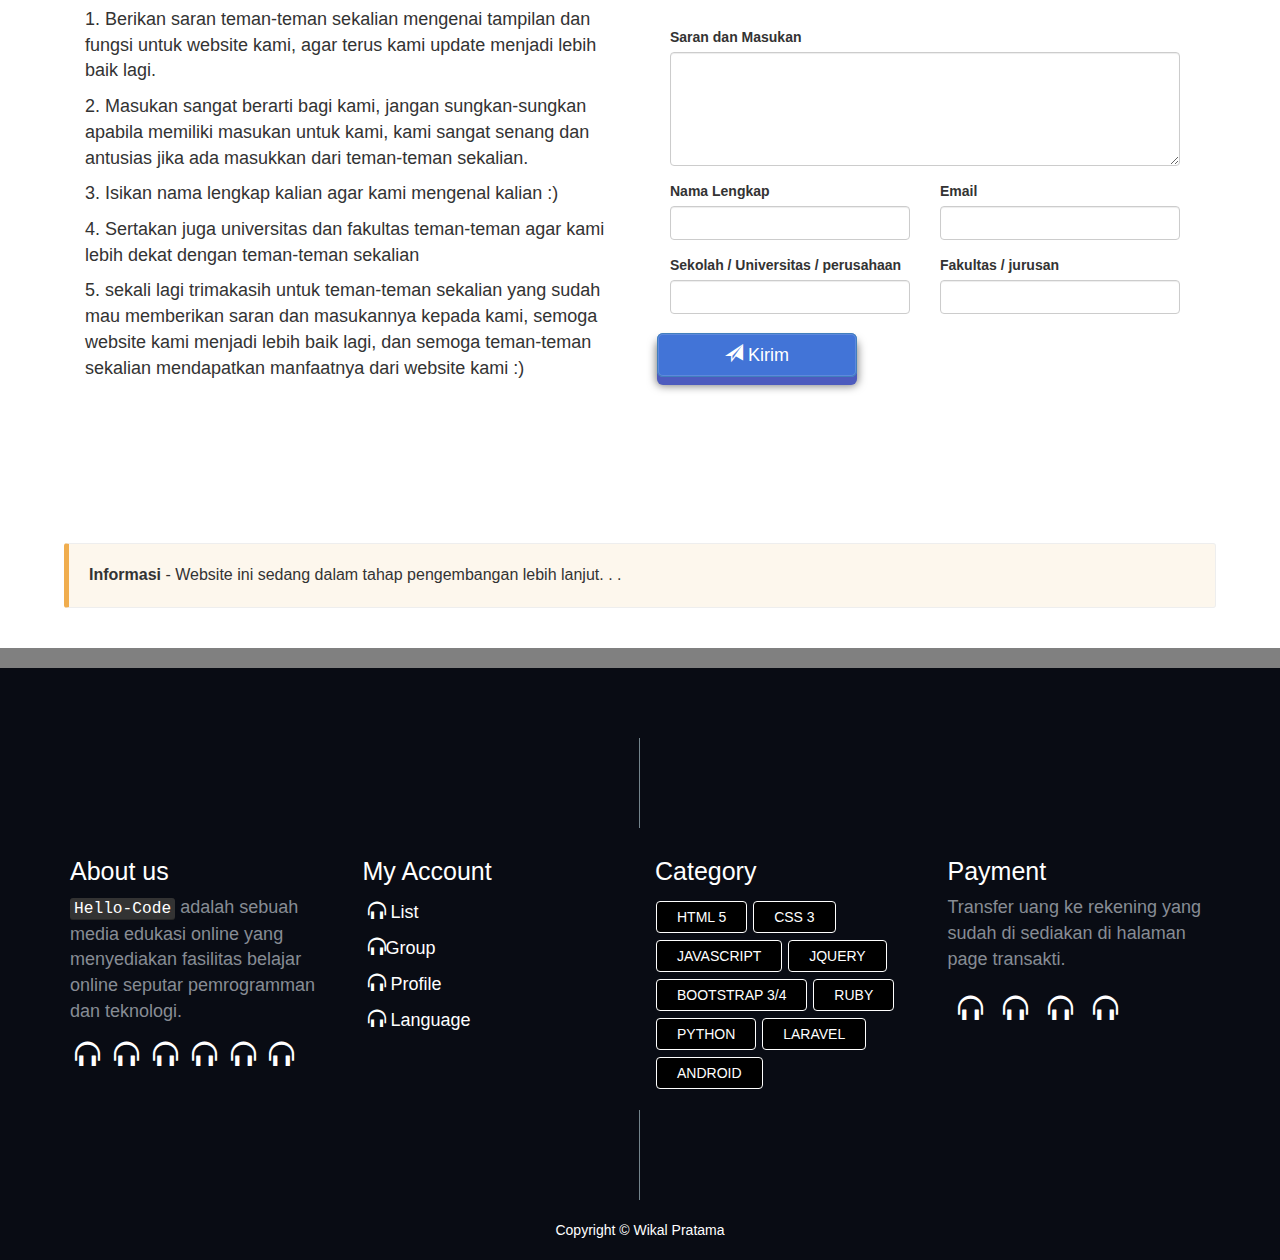
==== commit 0e58903c: "malming di eduplex" ====
--- a/index.html
+++ b/index.html
@@ -1,272 +1,324 @@
 <!DOCTYPE html>
 <html lang="en">
-    <head>
-        <meta charset="utf-8">
-        <meta http-equiv="X-UA-Compatible" content="IE=edge">
-        <meta name="viewport" content="width=device-width, initial-scale=1">
-        <!-- The above 3 meta tags *must* come first in the head; any other head content must come *after* these tags -->
-        <title>Hello_Code</title>
-
-        <!-- Bootstrap -->
-        <link href="css/bootstrap.min.css" rel="stylesheet">
-        <link href="gayaku.css" rel="stylesheet">
-
-        <link href="https://fonts.googleapis.com/css?family=Rubik" rel="stylesheet">
-
-
-        <!-- HTML5 shim and Respond.js for IE8 support of HTML5 elements and media queries -->
-        <!-- WARNING: Respond.js doesn't work if you view the page via file:// -->
-        <!--[if lt IE 9]>
+
+<head>
+    <meta charset="utf-8">
+    <meta http-equiv="X-UA-Compatible" content="IE=edge">
+    <meta name="viewport" content="width=device-width, initial-scale=1">
+    <!-- The above 3 meta tags *must* come first in the head; any other head content must come *after* these tags -->
+    <title>Hello_Code</title>
+
+    <!-- Bootstrap -->
+    <link href="css/bootstrap.min.css" rel="stylesheet">
+    <link href="gayaku.css" rel="stylesheet">
+
+    <link href="https://fonts.googleapis.com/css?family=Rubik" rel="stylesheet">
+
+
+    <!-- HTML5 shim and Respond.js for IE8 support of HTML5 elements and media queries -->
+    <!-- WARNING: Respond.js doesn't work if you view the page via file:// -->
+    <!--[if lt IE 9]>
 <script src="https://oss.maxcdn.com/html5shiv/3.7.3/html5shiv.min.js"></script>
 <script src="https://oss.maxcdn.com/respond/1.4.2/respond.min.js"></script>
 <![endif]-->
-    </head>
-    <body>
-
-        <nav class="navbar navbar-inverse navbar-fixed-top" style="margin: 0px;">
-            <div class="container-fluid">
-                <!-- Brand and toggle get grouped for better mobile display -->
-                <div class="navbar-header">
-                    <button type="button" class="navbar-toggle collapsed" data-toggle="collapse" data-target="#bs-example-navbar-collapse-1" aria-expanded="false">
+</head>
+
+<body>
+
+    <nav class="navbar navbar-inverse navbar-fixed-top" style="margin: 0px;">
+        <div class="container-fluid">
+            <!-- Brand and toggle get grouped for better mobile display -->
+            <div class="navbar-header">
+                <button type="button" class="navbar-toggle collapsed" data-toggle="collapse" data-target="#bs-example-navbar-collapse-1" aria-expanded="false">
                         <span class="sr-only">Toggle navigation</span>
                         <span class="icon-bar"></span>
+                                <span class="icon-bar"></span>
                         <span class="icon-bar"></span>
-                        <span class="icon-bar"></span>
-                    </button>
-                    <a href="index.html"><img src="gambar/icon2.png" style="width: 200px; margin-right: 20px; margin-left: 10px;" height="50px;">
-                    </a>
-                </div>
-
-                <!-- Collect the nav links, forms, and other content for toggling -->
-                <div class="collapse navbar-collapse" id="bs-example-navbar-collapse-1">
-                    <ul class="nav navbar-nav">
-                        <li><a href="learn.html">LEARN-CODE</a></li>
-                        <li><a href="bootcamp.html">BOOTCAMP-CODE</a></li>
-                        <li><a href="#">MADING-CODE</a></li>
-                        <li><a href="#">BLOG-CODE</a></li>
-                        <li><a href="#">ABOUT-CODE</a></li>
-                    </ul>
-                </div><!-- /.navbar-collapse -->
-            </div><!-- /.container-fluid -->
-        </nav>
-
-        <div class="jumbotron" id="jumbohome">
-            <h1>Belajar <kbd>Coding</kbd> Jadi Lebih Mudah</h1>
-            <p>Pilih bahasa pemrogramman favoritmu, pelajarilah hingga kamu menguasainya</p>
-        </div>
-
-        <section class="mulaibelajar text-center" id="learn-code">
+                                </button>
+                <a href="index.html"><img src="gambar/icon2.png" style="width: 200px; margin-right: 20px; margin-left: 10px;" height="50px;">
+                    </a>
+            </div>
+
+            <!-- Collect the nav links, forms, and other content for toggling -->
+            <div class="collapse navbar-collapse" id="bs-example-navbar-collapse-1">
+                <ul class="nav navbar-nav">
+                    <li><a href="learn.html">LEARN-CODE</a></li>
+                    <li><a href="bootcamp.html">BOOTCAMP-CODE</a></li>
+                    <li><a href="mading.html">MADING-CODE</a></li>
+                    <li><a href="#">BLOG-CODE</a></li>
+                    <li><a href="#">ABOUT-CODE</a></li>
+                </ul>
+            </div>
+            <!-- /.navbar-collapse -->
+        </div>
+        <!-- /.container-fluid -->
+    </nav>
+
+    <div class="jumbotron" id="jumbohome">
+        <h1>Belajar <kbd>Coding</kbd> Jadi Lebih Mudah</h1>
+        <p>Pilih bahasa pemrogramman favoritmu, pelajarilah hingga kamu menguasainya</p>
+    </div>
+
+    <section class="mulaibelajar text-center" id="learn-code">
+        <hr>
+        <div class="container">
+            <div class="row">
+                <div class="col-sm-12">
+                    <h2></h2>
+                    <h2>MULAI BELAJAR</h2>
+                    <br>
+                    <p>Kebutuhan pokok untuk memulai menjadi seorang programmer</p>
+                    <p>Materi yang lengkap dan silabus yang sudah kami susun sesuai standar nasional akan membuat belajar lebih mudah dan ter-struktur.</p>
+                    <br>
+                    <button type="button" class="btn btn-primary btn-lg btn3d"><span class="glyphicon glyphicon-education"></span> Mulai !</button>
+
+                </div>
+            </div>
+        </div>
+        <hr>
+    </section>
+
+    <section class="bootcamp text-center">
+        <hr>
+        <div class="container">
+            <div class="row">
+                <div class="col-sm-12">
+                    <h2>BOOTCAMP-CODE</h2>
+                    <br>
+                    <p>Bootcamp-Code adalah layanan premium <kbd>Hello Code</kbd></p>
+                    <p>kenapa harus bootcamp-code ?, karena kami akan menghubungkan anda langsung dengan tutor kami, dengan begitu, anda akan bisa langsung bertanya mengenai materi apa yang dipelajari</p>
+                    <p>Bergabunglah Bersama Kami</p>
+                    <br>
+                    <button type="button" class="btn btn-primary btn-lg btn3d"><span class="glyphicon glyphicon-comment"></span> Mulai !</button>
+                </div>
+            </div>
+        </div>
+        <hr>
+    </section>
+
+    <section class="mading text-center" style="min-height: 750px;">
+        <hr>
+        <div class="container">
+            <div class="row">
+                <div class="col-sm-12">
+                    <h2>MADING-CODE</h2>
+                    <br>
+                    <p>Mading-Code adalah fasilitas yang kami sediakan untuk para codingers mengupload hasil karyanya dari hasil pembelajarannya di hello,code.</p>
+                    <p>Tunggu apa lagi, jadilah salah satu programmer yang berprestasi di <kbd>Hello Code</kbd> </p>
+                    <br>
+                    <button type="button" class="btn btn-primary btn-lg btn3d"><span class="glyphicon glyphicon-home"></span> Kunjungi</button>
+                </div>
+            </div>
+        </div>
+        <hr>
+    </section>
+
+
+    <section class="pupolarcourse text-center" style="padding-top: 30px;">
+        <div class="container">
             <hr>
-            <div class="container">
-                <div class="row">
-                    <div class="col-sm-12">
-
-                        <h2>MULAI BELAJAR</h2>
-                        <br>
-                        <p>Kebutuhan pokok untuk memulai menjadi seorang programmer</p>
-                        <p>Materi yang lengkap dan silabus yang sudah kami susun sesuai standar nasional akan membuat belajar lebih mudah dan ter-struktur.</p>
-                        <br>
-                        <button type="button" class="btn btn-primary btn-lg btn3d"><span class="glyphicon glyphicon-education"></span> Mulai !</button>
-
-                    </div>
-                </div>
+            <h2>POPULAR COURSE</h2>
+            <br>
+            <div class="row">
+                <div class="col-md-3">
+                    <a href="#" class="thumbnail">
+                        <img src="gambar/icon/html5.png" >
+                        <div class="caption">
+                            <h4>HTML5 Fundamental <span class = "label label-info">Free</span></h4>
+                            <button type="submit" class="btn btn-primary">Go.</button>
+                        </div>
+                    </a>
+                </div>
+                <div class="col-md-3">
+                    <a href="#" class="thumbnail">
+                        <img src="gambar/icon/js.png">
+                        <div class="caption">
+                           <h4>Jacascript Fundamental <span class = "label label-info">Free</span></h4>
+                            <button type="submit" class="btn btn-primary">Go.</button>
+                        </div>
+                    </a>
+                </div>
+                <div class="col-md-3">
+                    <a href="#" class="thumbnail">
+                        <img src="gambar/icon/bootstrap.png">
+                        <div class="caption">
+                           <h4>Framework Bootstrap <span class = "label label-info">Free</span></h4>
+                            <button type="submit" class="btn btn-primary">Go.</button>
+                        </div>
+                        
+                    </a>
+                </div>
+                <div class="col-md-3">
+                    <a href="#" class="thumbnail">
+                        <img src="gambar/icon/android.png">
+                        <div class="caption">
+                           <h4>Android Fundamental <span class = "label label-info">Free</span></h4>
+                            <button type="submit" class="btn btn-primary">Go.</button>
+                        </div>
+                    </a>
+                </div>
+
             </div>
             <hr>
+        </div>
+    </section>
+
+
+
+    <section class="ceo text-center">
+        <div class="container">
+            <hr>
+            <h2>CEO </h2>
+            <h2><kbd>Hello_Code</kbd></h2>
+            <br>
+            <div class="row">
+                <div class="col-md-5" style="background-color: white; box-shadow: 0 4px 8px 0 rgba(0, 0, 0, 0.2), 0 6px 20px 0 rgba(0, 0, 0, 0.19); padding: 30px;">
+                    <br>
+                    <img class="img img-circle" src="gambar/newwikal.jpg">
+                </div>
+                <div class="col-md-5 col-md-offset-2" style="background-color: white; box-shadow: 0 4px 8px 0 rgba(0, 0, 0, 0.2), 0 6px 20px 0 rgba(0, 0, 0, 0.19); padding: 30px; padding-bottom: 85px; margin-left: 154x; padding-right: 20px;">
+                    <h3>Name : Wikal Pratama</h3>
+                    <h3>Birth : 20/04/1998 </h3>
+                    <h3>Region : Banudung/Jawa Barat/Indonesia </h3>
+                    <h3>University : Indonesian Computer University </h3>
+                    <h3>Fashion : UI/UX Designer | Web FrontEnd Developer | UX Researcher</h3>
+                </div>
+            </div>
+        </div>
+        <hr>
+    </section>
+
+    <form class="contact-form" action="formsaran.php" method="post">
+        <section class="formsaran">
+            <div class="container-fluid">
+                <section class="container">
+                    <div class="container-page">
+
+
+                        <div class="col-md-6">
+                            <h3 class="dark-grey">Mohon bantuan dan sarannya ya guys</h3>
+                            <p>
+                                1. Berikan saran teman-teman sekalian mengenai tampilan dan fungsi untuk website kami, agar terus kami update menjadi lebih baik lagi.
+                            </p>
+                            <p>
+                                2. Masukan sangat berarti bagi kami, jangan sungkan-sungkan apabila memiliki masukan untuk kami, kami sangat senang dan antusias jika ada masukkan dari teman-teman sekalian.
+                            </p>
+                            <p>
+                                3. Isikan nama lengkap kalian agar kami mengenal kalian :)
+                            </p>
+                            <p>
+                                4. Sertakan juga universitas dan fakultas teman-teman agar kami lebih dekat dengan teman-teman sekalian
+                            </p>
+                            <p>
+                                5. sekali lagi trimakasih untuk teman-teman sekalian yang sudah mau memberikan saran dan masukannya kepada kami, semoga website kami menjadi lebih baik lagi, dan semoga teman-teman sekalian mendapatkan manfaatnya dari website kami :)
+                            </p>
+                        </div>
+                        <div class="col-md-6">
+                            <h3 class="dark-grey">Form Saran dan Masukan</h3>
+                            <br>
+
+                            <div class="form-group col-lg-12">
+                                <label>Saran dan Masukan</label>
+                                <textarea class="form-control" rows="5" id="comment" name="saran"></textarea>
+                            </div>
+
+                            <div class="form-group col-lg-6">
+                                <label>Nama Lengkap</label>
+                                <input type="text" name="nama" class="form-control" id="" value="">
+                            </div>
+
+                            <div class="form-group col-lg-6">
+                                <label>Email</label>
+                                <input type="text" name="email" class="form-control" id="" value="">
+                            </div>
+
+                            <div class="form-group col-lg-6">
+                                <label>Sekolah / Universitas / perusahaan</label>
+                                <input type="text" name="univ" class="form-control" id="" value="">
+                            </div>
+
+                            <div class="form-group col-lg-6">
+                                <label>Fakultas / jurusan</label>
+                                <input type="text" name="jurusan" class="form-control" id="" value="">
+
+                            </div>
+                            <button type="submit" class="btn btn-primary btn-lg btn3d" name="submit" value="Send!"><span class="glyphicon glyphicon-send"></span> Kirim</button>
+                        </div>
+                    </div>
+                </section>
+            </div>
         </section>
-
-        <section class="bootcamp text-center">
-            <hr>
-            <div class="container">
-                <div class="row">
-                    <div class="col-sm-12">
-                        <h2>BOOTCAMP-CODE</h2>
-                        <br>
-                        <p>Bootcamp-Code adalah layanan premium <kbd>Hello Code</kbd></p>
-                        <p>kenapa harus bootcamp-code ?, karena kami akan menghubungkan anda langsung dengan tutor kami, dengan begitu, anda akan bisa langsung bertanya mengenai materi apa yang dipelajari</p>
-                        <p>Bergabunglah Bersama Kami</p>
-                        <br>
-                        <button type="button" class="btn btn-primary btn-lg btn3d"><span class="glyphicon glyphicon-comment"></span> Mulai !</button>
-                    </div>
-                </div>
-            </div>
-            <hr>
-        </section>
-
-        <section class="mading text-center">
-            <hr>
-            <div class="container">
-                <div class="row">
-                    <div class="col-sm-12">
-                        <h2>MADING-CODE</h2>
-                        <br>
-                        <p>Mading-Code adalah fasilitas yang kami sediakan untuk para codingers mengupload hasil karyanya dari hasil pembelajarannya di hello,code.</p>
-                        <p>Tunggu apa lagi, jadilah salah satu programmer yang berprestasi di <kbd>Hello Code</kbd> </p>
-                        <br>
-                        <button type="button" class="btn btn-primary btn-lg btn3d"><span class="glyphicon glyphicon-home"></span> Kunjungi</button>
-                    </div>
-                </div>
-            </div>
-            <hr>
-        </section>
-
-        <section class="ceo text-center">
+    </form>
+
+
+
+
+    <div class="oaerror warning">
+        <strong>Informasi</strong> - Website ini sedang dalam tahap pengembangan lebih lanjut. . .
+    </div>
+    <br>
+    <br>
+    <section class="footerbawah">
+        <footer class="footer">
             <div class="container">
                 <hr>
-                <h2>CEO </h2>
-                <h2><kbd>Hello_Code</kbd></h2>
-                <br>
                 <div class="row">
-                    <div class="col-md-5" style="background-color: white; box-shadow: 0 4px 8px 0 rgba(0, 0, 0, 0.2), 0 6px 20px 0 rgba(0, 0, 0, 0.19); padding: 30px;">
-                        <br>
-                        <img class="img img-circle" src="gambar/newwikal.jpg">
-                    </div>
-                    <div class="col-md-5 col-md-offset-2" style="background-color: white; box-shadow: 0 4px 8px 0 rgba(0, 0, 0, 0.2), 0 6px 20px 0 rgba(0, 0, 0, 0.19); padding: 30px; padding-bottom: 85px; margin-left: 154x; padding-right: 20px;">
-                        <h3>Name : Wikal Pratama</h3>
-                        <h3>Birth : 20/04/1998 </h3>
-                        <h3>Region : Banudung/Jawa Barat/Indonesia </h3>
-                        <h3>University : Indonesian Computer University </h3>
-                        <h3>Fashion : UI/UX Designer | Web FrontEnd Developer | UX Researcher</h3>
-                    </div>
-                </div>
-            </div>
-            <hr>
-        </section>
-
-        <form class="contact-form" action="formsaran.php" method="post">
-            <section class="formsaran">
-                <div class="container-fluid">
-                    <section class="container">
-                        <div class="container-page">				
-
-
-                            <div class="col-md-6">
-                                <h3 class="dark-grey">Mohon bantuan dan sarannya ya guys</h3>
-                                <p>
-                                    1. Berikan saran teman-teman sekalian mengenai tampilan dan fungsi untuk website kami, agar terus kami update menjadi lebih baik lagi.
-                                </p>
-                                <p>
-                                    2. Masukan sangat berarti bagi kami, jangan sungkan-sungkan apabila memiliki masukan untuk kami, kami sangat senang dan antusias jika ada masukkan dari teman-teman sekalian.
-                                </p>
-                                <p>
-                                    3. Isikan nama lengkap kalian agar kami mengenal kalian :) 
-                                </p>
-                                <p>
-                                    4. Sertakan juga universitas dan fakultas teman-teman agar kami lebih dekat dengan teman-teman sekalian
-                                </p>
-                                <p>
-                                    5. sekali lagi trimakasih untuk teman-teman sekalian yang sudah mau memberikan saran dan masukannya kepada kami, semoga website kami menjadi lebih baik lagi, dan semoga teman-teman sekalian mendapatkan manfaatnya dari website kami :) 
-                                </p>
-                            </div>
-                            <div class="col-md-6">
-                                <h3 class="dark-grey">Form Saran dan Masukan</h3>
-                                <br>
-
-                                <div class="form-group col-lg-12">
-                                    <label>Saran dan Masukan</label>
-                                    <textarea class="form-control" rows="5" id="comment" name="saran"></textarea>
-                                </div>
-
-                                <div class="form-group col-lg-6">
-                                    <label>Nama Lengkap</label>
-                                    <input type="text" name="nama" class="form-control" id="" value="">
-                                </div>
-
-                                <div class="form-group col-lg-6">
-                                    <label>Email</label>
-                                    <input type="text" name="email" class="form-control" id="" value="">
-                                </div>
-
-                                <div class="form-group col-lg-6">
-                                    <label>Sekolah / Universitas / perusahaan</label>
-                                    <input type="text" name="univ" class="form-control" id="" value="">
-                                </div>
-
-                                <div class="form-group col-lg-6">
-                                    <label>Fakultas / jurusan</label>
-                                    <input type="text" name="jurusan" class="form-control" id="" value="">
-
-                                </div>		
-                                <button type="submit" class="btn btn-primary btn-lg btn3d" name="submit" value="Send!"><span class="glyphicon glyphicon-send"></span> Kirim</button>
-                            </div>
-                        </div>
-                    </section>
-                </div>
-            </section>
-        </form>
-
-
-
-
-        <div class="oaerror warning">
-            <strong>Informasi</strong> - Website ini sedang dalam tahap pengembangan lebih lanjut. . .
-        </div>
-        <br>
-        <br>
-
-
-
-
-
-        <section class="footerbawah">
-            <footer class="footer">
-                <div class="container">
-                    <hr>
-                    <div class="row">
-                        <div class="col-sm-3">
-                            <h4 class="title ">About us</h4>
-                            <p><kbd>Hello-Code</kbd> adalah sebuah media edukasi online yang menyediakan fasilitas belajar online seputar pemrogramman dan teknologi.</p>
-                            <ul class="social-icon">
-                                <a href="#" class="social"><i class="glyphicon glyphicon-headphones" aria-hidden="true"></i></a>
-                                <a href="#" class="social"><i class="glyphicon glyphicon-headphones" aria-hidden="true"></i></a>
-                                <a href="#" class="social"><i class="glyphicon glyphicon-headphones" aria-hidden="true"></i></a>
-                                <a href="#" class="social"><i class="glyphicon glyphicon-headphones" aria-hidden="true"></i></a>
-                                <a href="#" class="social"><i class="glyphicon glyphicon-headphones" aria-hidden="true"></i></a>
-                                <a href="#" class="social"><i class="glyphicon glyphicon-headphones" aria-hidden="true"></i></a>
-                            </ul>
-                        </div>
-                        <div class="col-sm-3">
-                            <h4 class="title">My Account</h4>
-                            <span class="acount-icon">          
+                    <div class="col-sm-3">
+                        <h4 class="title ">About us</h4>
+                        <p><kbd>Hello-Code</kbd> adalah sebuah media edukasi online yang menyediakan fasilitas belajar online seputar pemrogramman dan teknologi.</p>
+                        <ul class="social-icon">
+                            <a href="#" class="social"><i class="glyphicon glyphicon-headphones" aria-hidden="true"></i></a>
+                            <a href="#" class="social"><i class="glyphicon glyphicon-headphones" aria-hidden="true"></i></a>
+                            <a href="#" class="social"><i class="glyphicon glyphicon-headphones" aria-hidden="true"></i></a>
+                            <a href="#" class="social"><i class="glyphicon glyphicon-headphones" aria-hidden="true"></i></a>
+                            <a href="#" class="social"><i class="glyphicon glyphicon-headphones" aria-hidden="true"></i></a>
+                            <a href="#" class="social"><i class="glyphicon glyphicon-headphones" aria-hidden="true"></i></a>
+                        </ul>
+                    </div>
+                    <div class="col-sm-3">
+                        <h4 class="title">My Account</h4>
+                        <span class="acount-icon">          
                                 <a href="#"><i class="glyphicon glyphicon-headphones" aria-hidden="true"></i> List</a>
                                 <a href="#"><i class="glyphicon glyphicon-headphones" aria-hidden="true"></i>Group</a>
                                 <a href="#"><i class="glyphicon glyphicon-headphones" aria-hidden="true"></i> Profile</a>
                                 <a href="#"><i class="glyphicon glyphicon-headphones" aria-hidden="true"></i> Language</a>           
                             </span>
-                        </div>
-                        <div class="col-sm-3">
-                            <h4 class="title">Category</h4>
-                            <div class="category">
-                                <a href="#">HTML 5</a>
-                                <a href="#">CSS 3</a>
-                                <a href="#">JAVASCRIPT</a>
-                                <a href="#">JQUERY</a>
-                                <a href="#">BOOTSTRAP 3/4</a>
-                                <a href="#">RUBY</a>
-                                <a href="#">PYTHON</a>
-                                <a href="#">LARAVEL</a>
-                                <a href="#">ANDROID</a>          
-                            </div>
-                        </div>
-                        <div class="col-sm-3">
-                            <h4 class="title">Payment</h4>
-                            <p>Transfer uang ke rekening yang sudah di sediakan di halaman page transakti.</p>
-                            <ul class="payment">
-                                <li><a href="#"><i class="glyphicon glyphicon-headphones" aria-hidden="true"></i></a></li>
-                                <li><a href="#"><i class="glyphicon glyphicon-headphones" aria-hidden="true"></i></a></li>            
-                                <li><a href="#"><i class="glyphicon glyphicon-headphones" aria-hidden="true"></i></a></li>
-                                <li><a href="#"><i class="glyphicon glyphicon-headphones" aria-hidden="true"></i></a></li>
-                            </ul>
-                        </div>
-                    </div>
-                    <hr>
-                    <div class="row text-center"><a href="#" style="color: #fff;">Copyright © Wikal Pratama</a></div>
-                </div>	
-            </footer>
-        </section>
-
-        <!-- jQuery (necessary for Bootstrap's JavaScript plugins) -->
-        <script src="https://ajax.googleapis.com/ajax/libs/jquery/1.12.4/jquery.min.js"></script>
-        <!-- Include all compiled plugins (below), or include individual files as needed -->
-        <script src="js/bootstrap.min.js"></script>
-    </body>
-</html>+                    </div>
+                    <div class="col-sm-3">
+                        <h4 class="title">Category</h4>
+                        <div class="category">
+                            <a href="#">HTML 5</a>
+                            <a href="#">CSS 3</a>
+                            <a href="#">JAVASCRIPT</a>
+                            <a href="#">JQUERY</a>
+                            <a href="#">BOOTSTRAP 3/4</a>
+                            <a href="#">RUBY</a>
+                            <a href="#">PYTHON</a>
+                            <a href="#">LARAVEL</a>
+                            <a href="#">ANDROID</a>
+                        </div>
+                    </div>
+                    <div class="col-sm-3">
+                        <h4 class="title">Payment</h4>
+                        <p>Transfer uang ke rekening yang sudah di sediakan di halaman page transakti.</p>
+                        <ul class="payment">
+                            <li><a href="#"><i class="glyphicon glyphicon-headphones" aria-hidden="true"></i></a></li>
+                            <li><a href="#"><i class="glyphicon glyphicon-headphones" aria-hidden="true"></i></a></li>
+                            <li><a href="#"><i class="glyphicon glyphicon-headphones" aria-hidden="true"></i></a></li>
+                            <li><a href="#"><i class="glyphicon glyphicon-headphones" aria-hidden="true"></i></a></li>
+                        </ul>
+                    </div>
+                </div>
+                <hr>
+                <div class="row text-center"><a href="#" style="color: #fff;">Copyright © Wikal Pratama</a></div>
+            </div>
+        </footer>
+    </section>
+
+    <!-- jQuery (necessary for Bootstrap's JavaScript plugins) -->
+    <script src="https://ajax.googleapis.com/ajax/libs/jquery/1.12.4/jquery.min.js"></script>
+    <!-- Include all compiled plugins (below), or include individual files as needed -->
+    <script src="js/bootstrap.min.js"></script>
+</body>
+
+</html>
--- a/gayaku.css
+++ b/gayaku.css
@@ -47,39 +47,54 @@
     min-height: 760px;
 }
 
-#jumboboot h1 {
+
+
+#jumboboot p {
+    color: white;
+    padding-top: 20px;
+    font-size: 25px;
+}
+
+
+#jumbomading {
+    background-image: url(gambar/bootcamp.png);
+    background-size: cover;
+    height: 550px;
+    min-height: 760px;
+}
+
+#jumbomading p {
+    color: white;
+    padding-top: 20px;
+    font-size: 25px;
+}
+
+
+
+
+
+
+ h1 {
     color: white;
     font-weight: 700;
     text-align: center;
     padding-top: 300px;
 }
 
-#jumboboot p {
-    color: white;
-    padding-top: 20px;
-    font-size: 25px;
-}
-
-
-
-
-
-
-
-
-
-
-
-
-
-
-
 
 
 h2 {
-    font-size: 35px;
-    font-family: Roboto,sans-serif
-}
+    font-size: 50px;
+}
+
+hr {
+    width: 30px;
+    border-top: 3px solid #eee
+    
+}
+
+
+
 
 p {
     font-size: 18px;
@@ -454,4 +469,34 @@
         -webkit-transform: scale(1.3,1.3);
         transform:         scale(1.3,1.3);
     }
-}+}
+
+
+
+
+
+
+
+
+
+
+
+
+
+
+
+
+
+
+
+
+
+
+
+
+
+
+
+
+
+
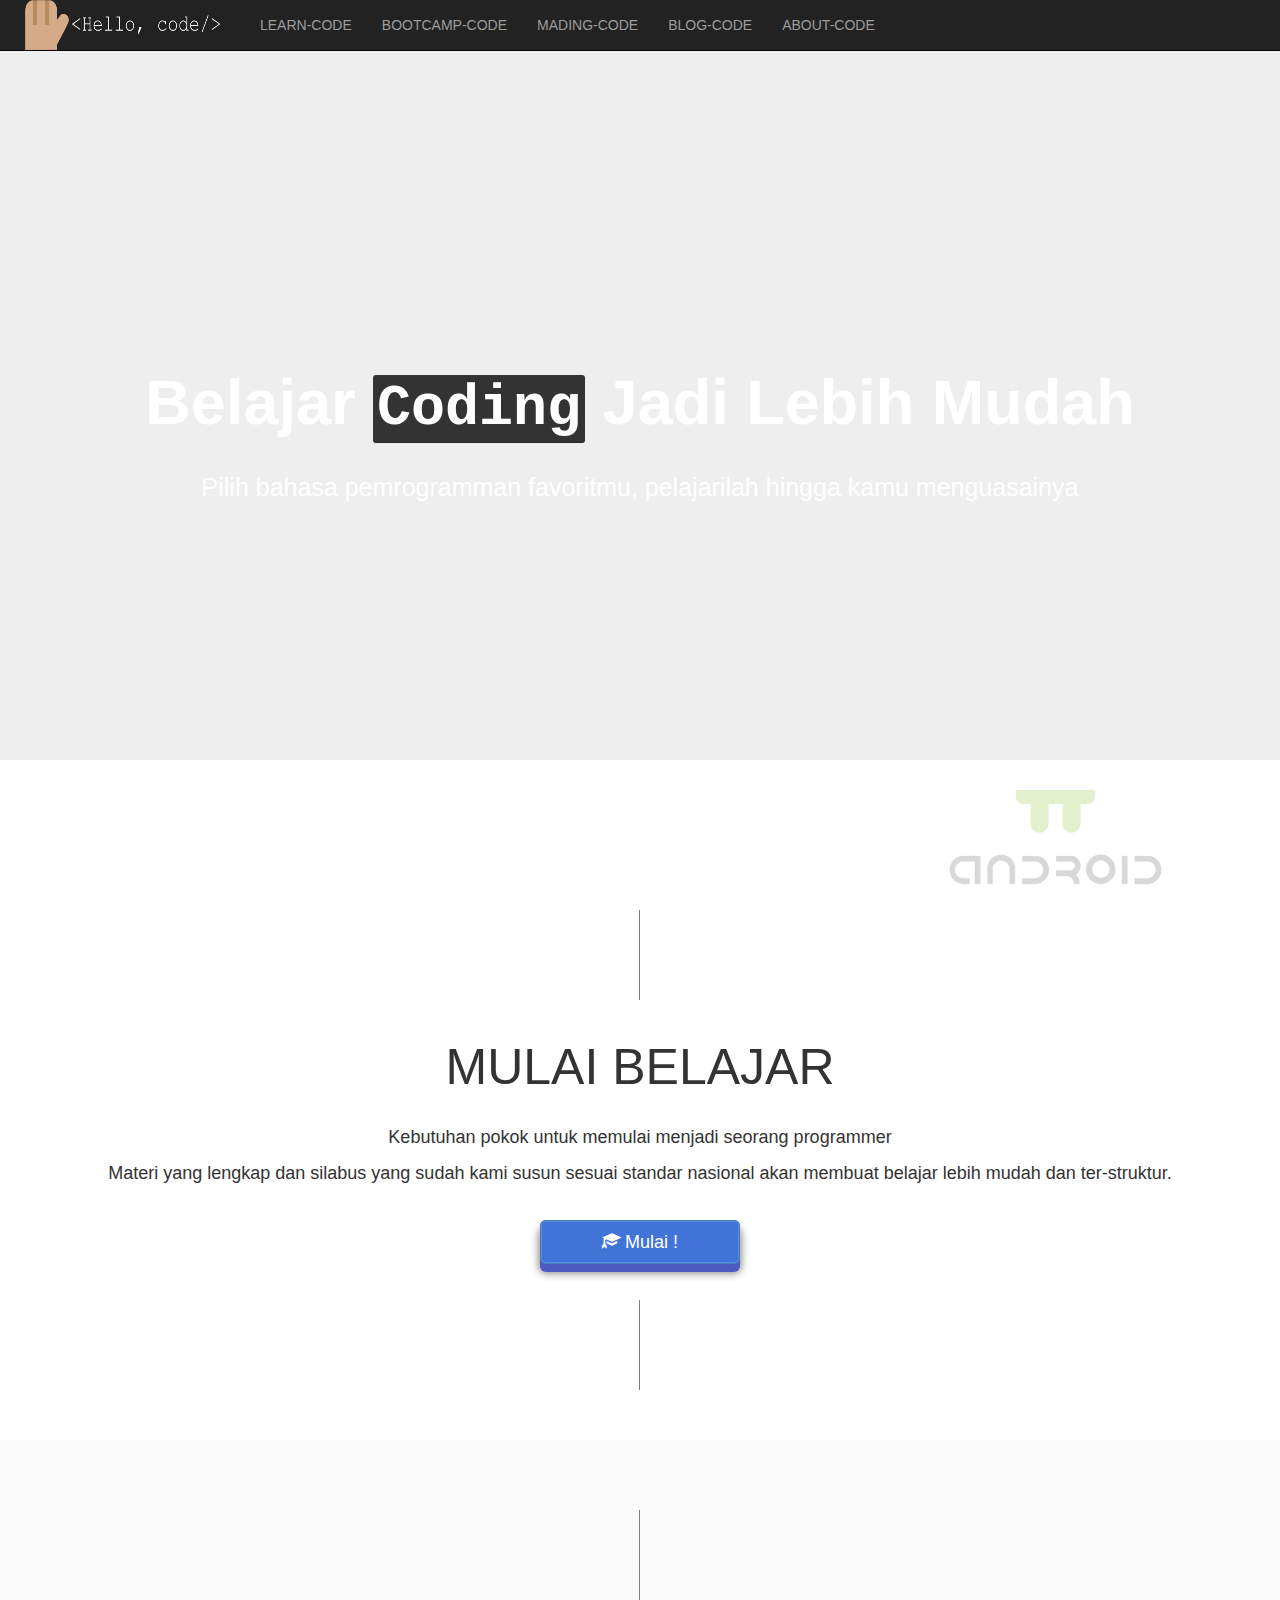
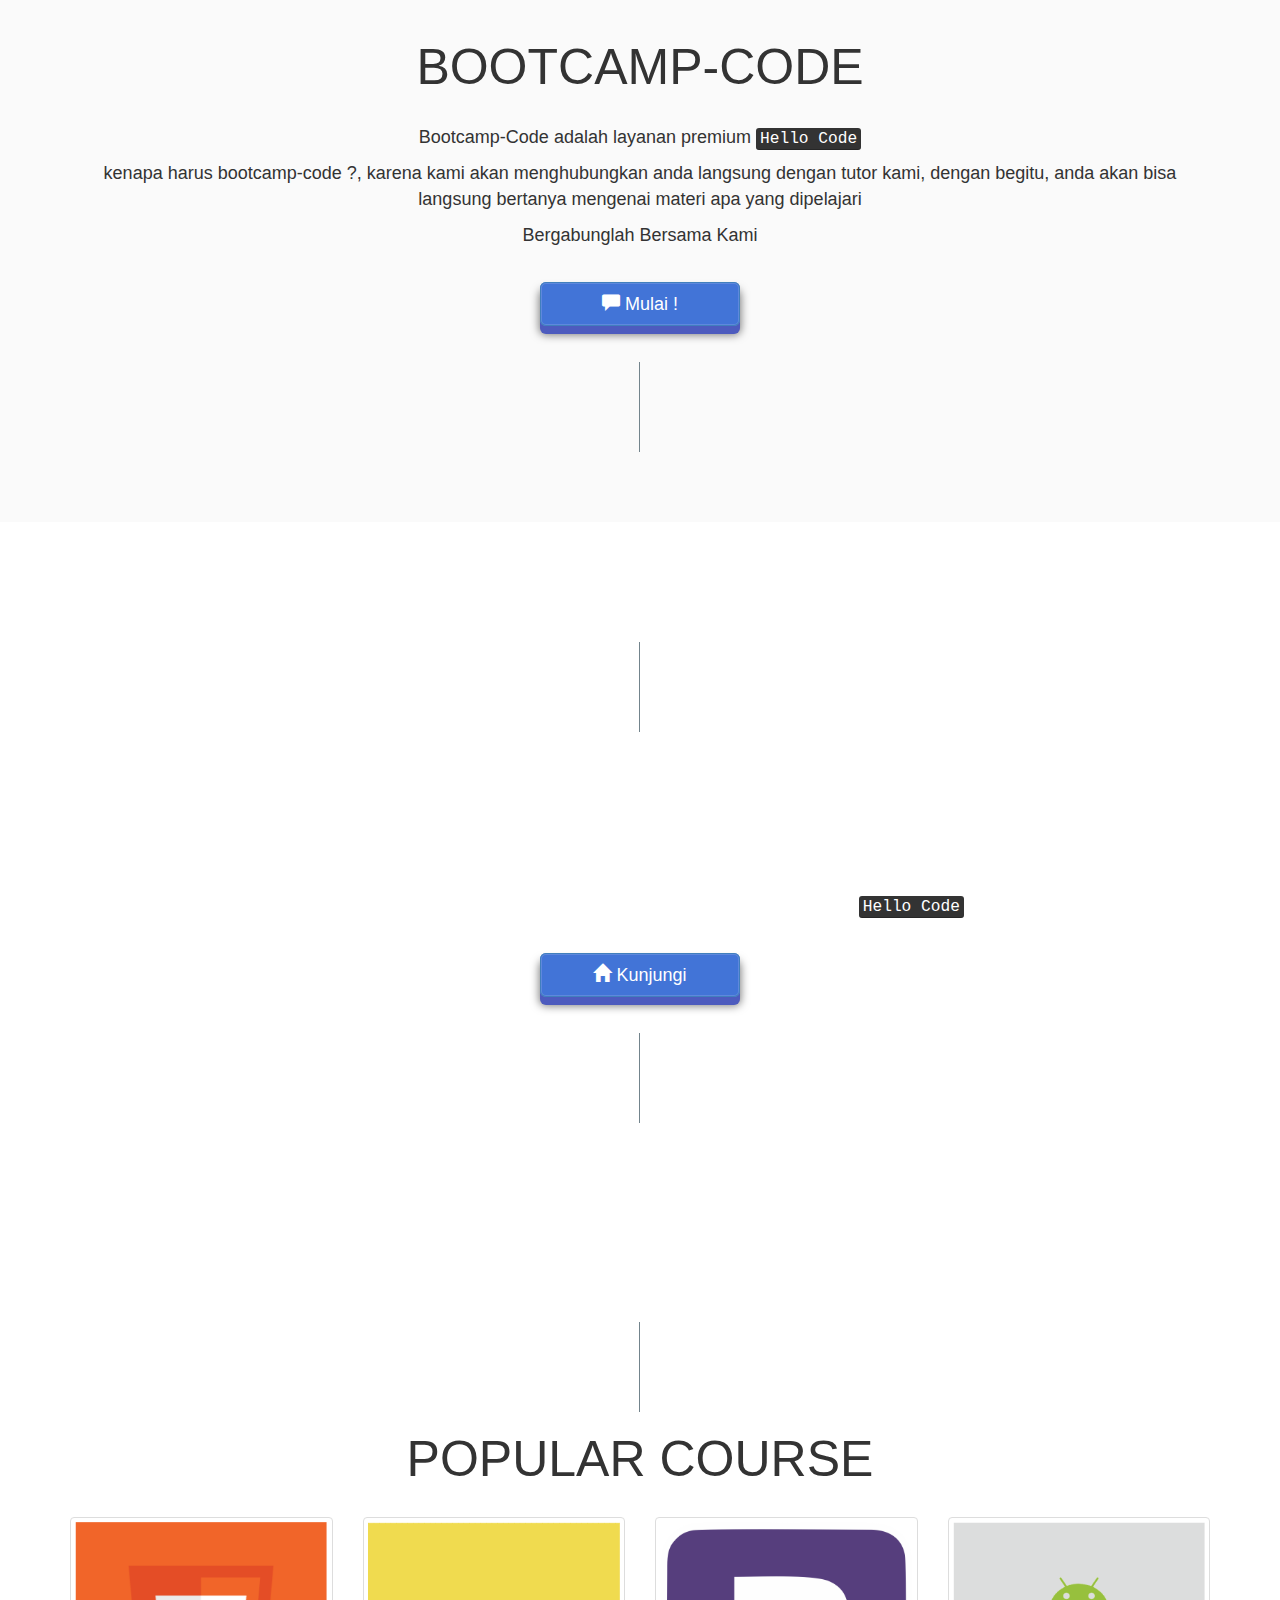
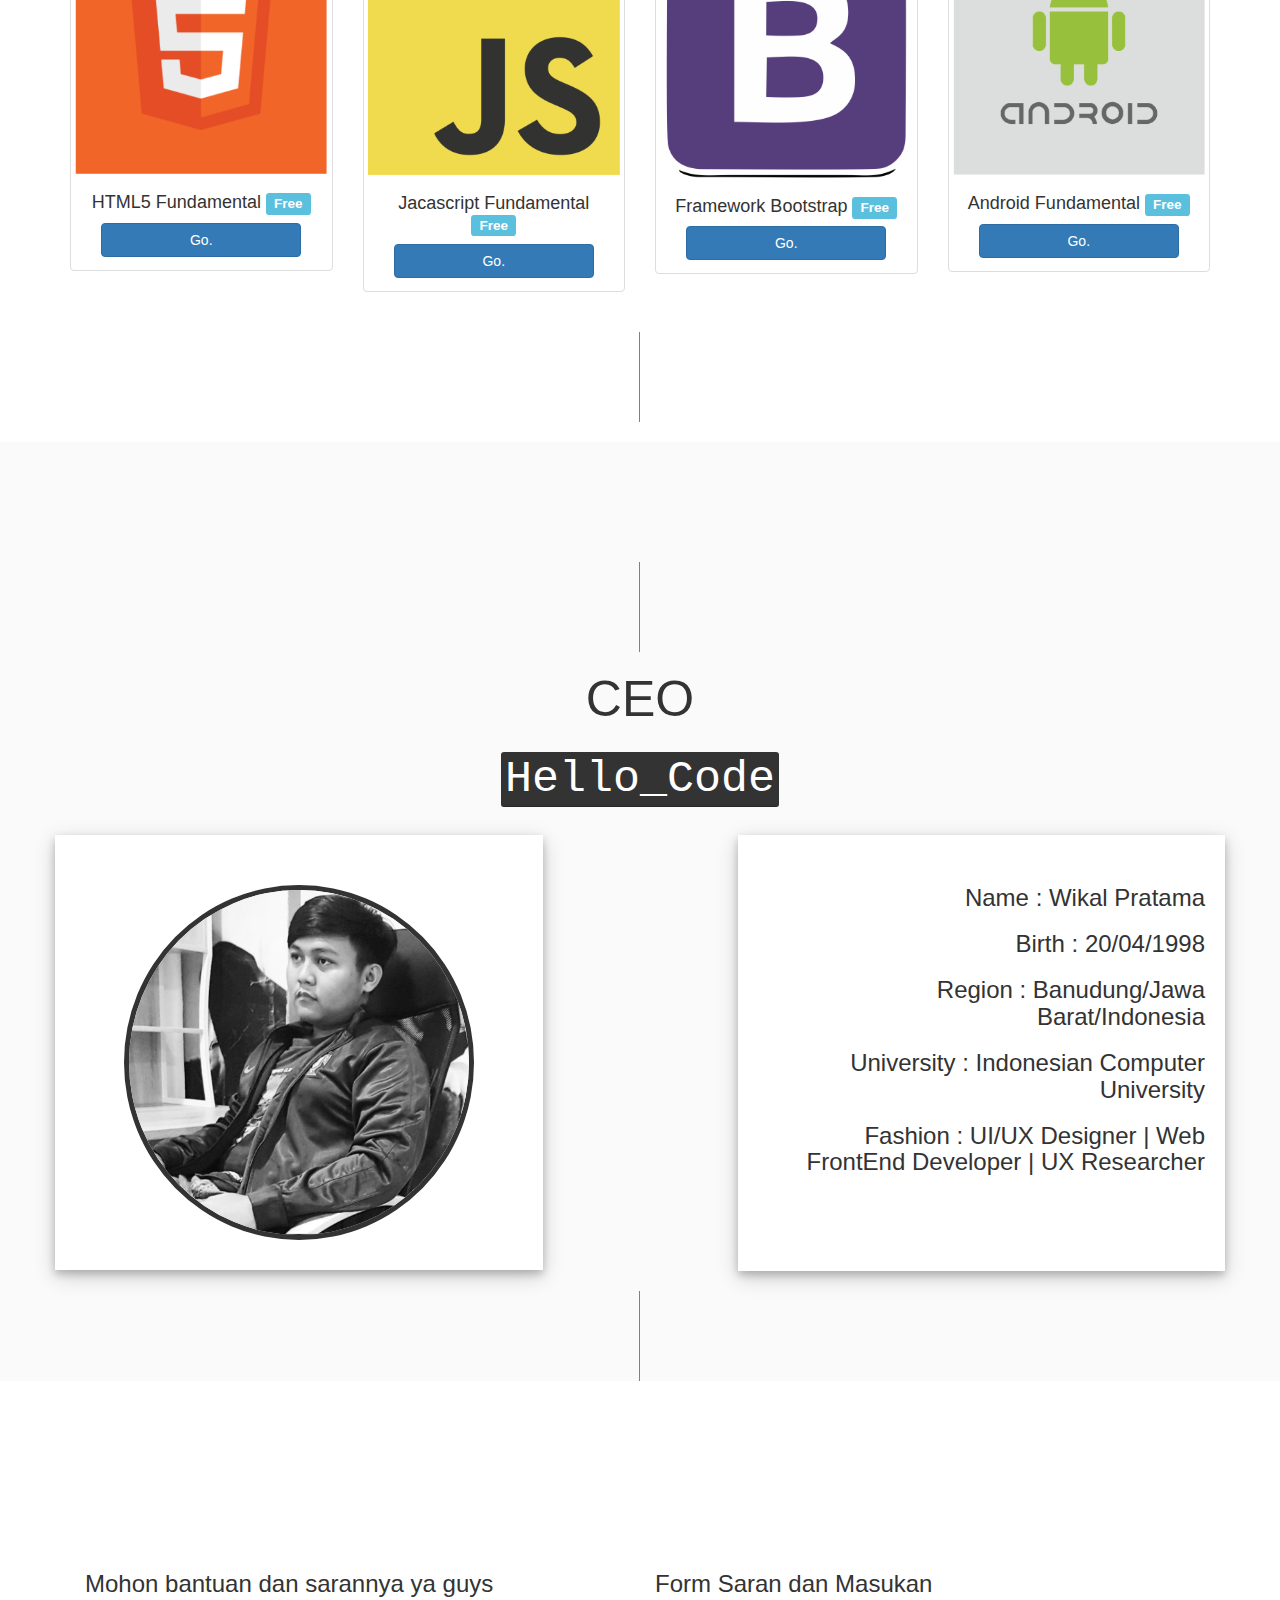
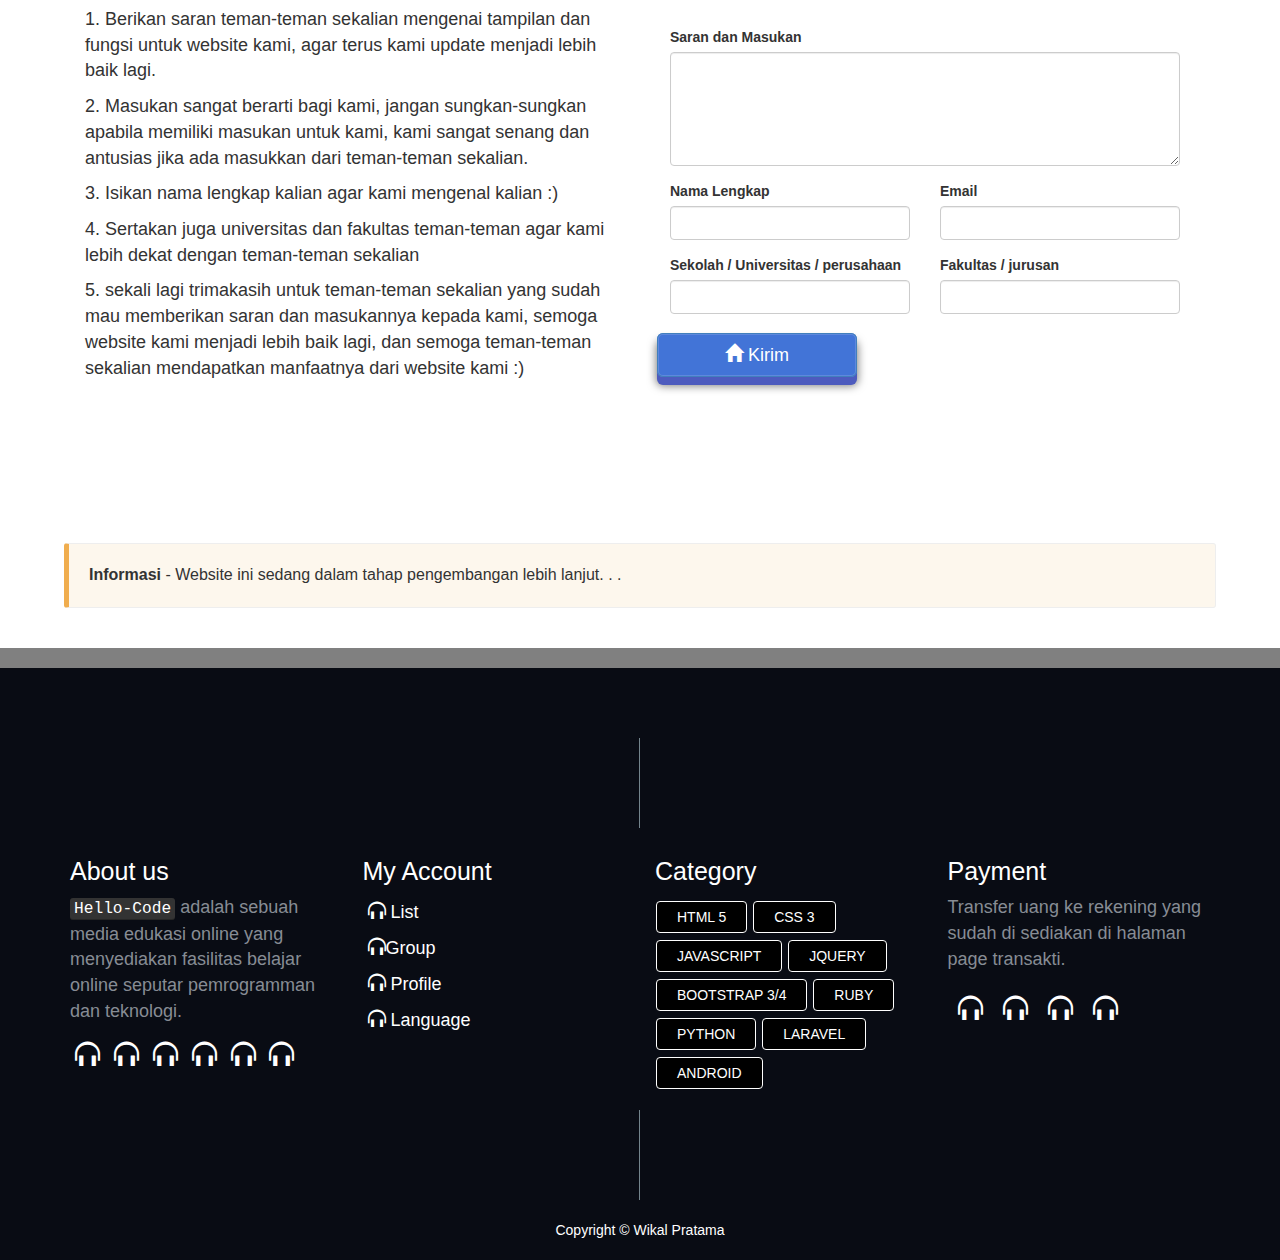
==== commit bd6b4647: "nambahin animasi" ====
--- a/index.html
+++ b/index.html
@@ -122,7 +122,7 @@
             <div class="row">
                 <div class="col-md-3">
                     <a href="#" class="thumbnail">
-                        <img src="gambar/icon/html5.png" >
+                        <img class="animate" src="gambar/icon/html5.png" >
                         <div class="caption">
                             <h4>HTML5 Fundamental <span class = "label label-info">Free</span></h4>
                             <button type="submit" class="btn btn-primary">Go.</button>
@@ -131,7 +131,7 @@
                 </div>
                 <div class="col-md-3">
                     <a href="#" class="thumbnail">
-                        <img src="gambar/icon/js.png">
+                        <img class="animate" src="gambar/icon/js.png">
                         <div class="caption">
                            <h4>Jacascript Fundamental <span class = "label label-info">Free</span></h4>
                             <button type="submit" class="btn btn-primary">Go.</button>
@@ -140,7 +140,7 @@
                 </div>
                 <div class="col-md-3">
                     <a href="#" class="thumbnail">
-                        <img src="gambar/icon/bootstrap.png">
+                        <img class="animate" src="gambar/icon/bootstrap.png">
                         <div class="caption">
                            <h4>Framework Bootstrap <span class = "label label-info">Free</span></h4>
                             <button type="submit" class="btn btn-primary">Go.</button>
@@ -150,7 +150,7 @@
                 </div>
                 <div class="col-md-3">
                     <a href="#" class="thumbnail">
-                        <img src="gambar/icon/android.png">
+                        <img class="animate" src="gambar/icon/android.png">
                         <div class="caption">
                            <h4>Android Fundamental <span class = "label label-info">Free</span></h4>
                             <button type="submit" class="btn btn-primary">Go.</button>
@@ -174,7 +174,7 @@
             <div class="row">
                 <div class="col-md-5" style="background-color: white; box-shadow: 0 4px 8px 0 rgba(0, 0, 0, 0.2), 0 6px 20px 0 rgba(0, 0, 0, 0.19); padding: 30px;">
                     <br>
-                    <img class="img img-circle" src="gambar/newwikal.jpg">
+                    <img class="img img-circle animate" src="gambar/newwikal.jpg">
                 </div>
                 <div class="col-md-5 col-md-offset-2" style="background-color: white; box-shadow: 0 4px 8px 0 rgba(0, 0, 0, 0.2), 0 6px 20px 0 rgba(0, 0, 0, 0.19); padding: 30px; padding-bottom: 85px; margin-left: 154x; padding-right: 20px;">
                     <h3>Name : Wikal Pratama</h3>
@@ -242,7 +242,7 @@
                                 <input type="text" name="jurusan" class="form-control" id="" value="">
 
                             </div>
-                            <button type="submit" class="btn btn-primary btn-lg btn3d" name="submit" value="Send!"><span class="glyphicon glyphicon-send"></span> Kirim</button>
+                            <button type="submit" class="btn btn-primary btn-lg btn3d" name="submit" value="Send!"><span class="glyphicon glyphicon-home"></span> Kirim</button>
                         </div>
                     </div>
                 </section>
--- a/gayaku.css
+++ b/gayaku.css
@@ -73,6 +73,14 @@
 
 
 
+.animate {
+    transition: 0.8s;
+}
+
+.animate:hover{
+    transform: rotate(360deg);
+    border-radius: 50%;
+}
 
  h1 {
     color: white;
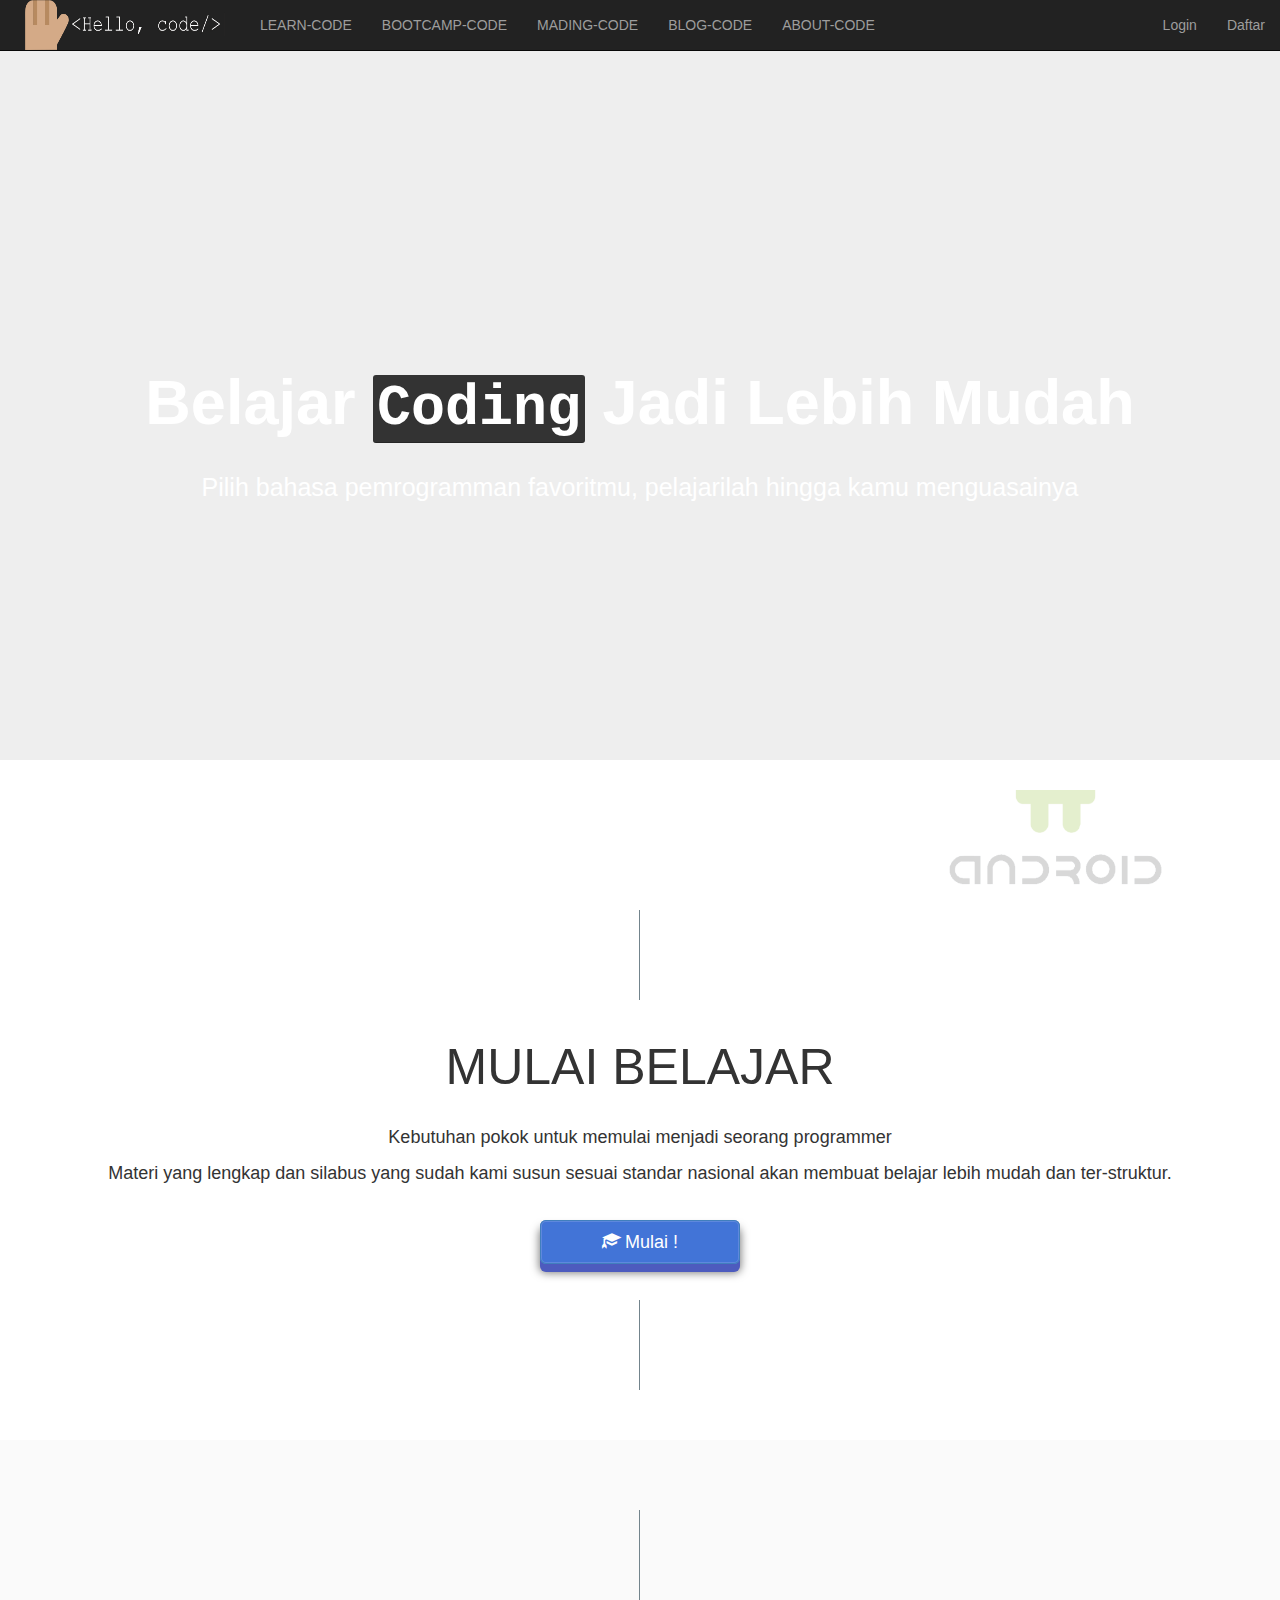
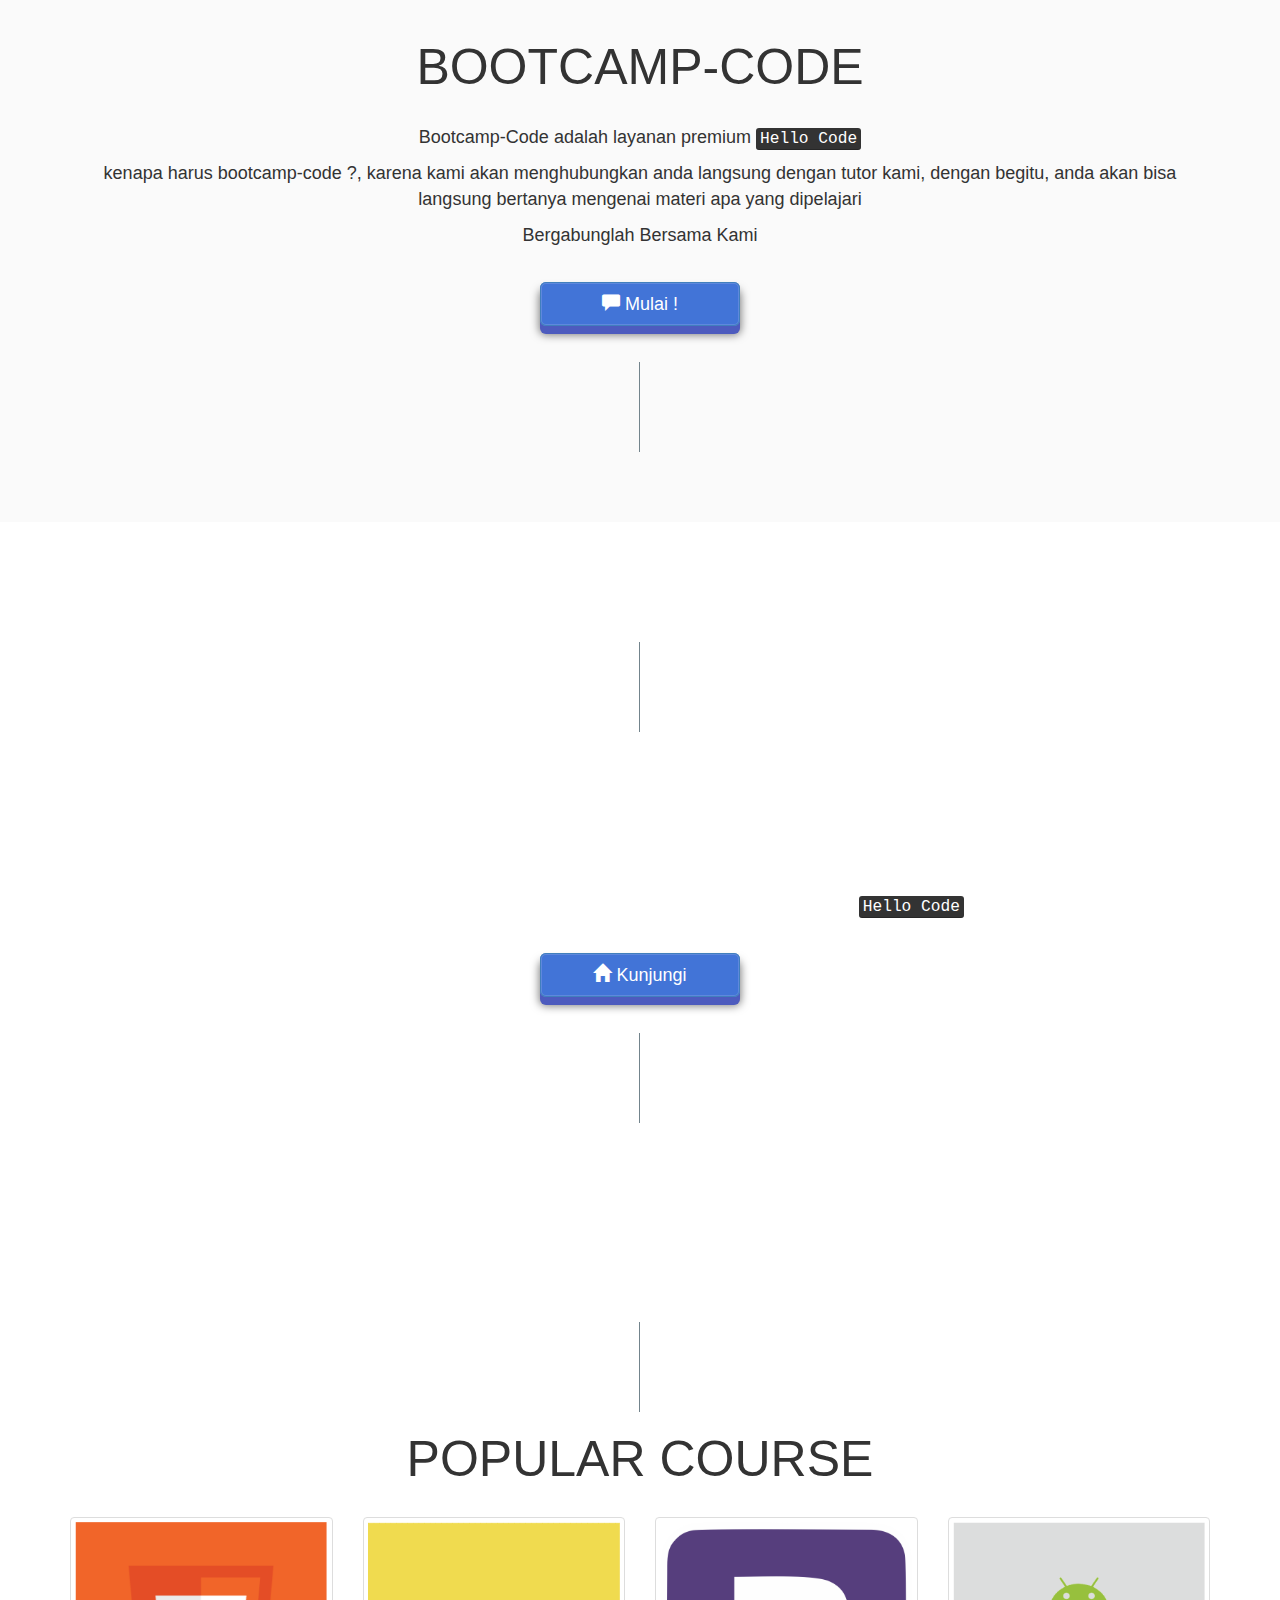
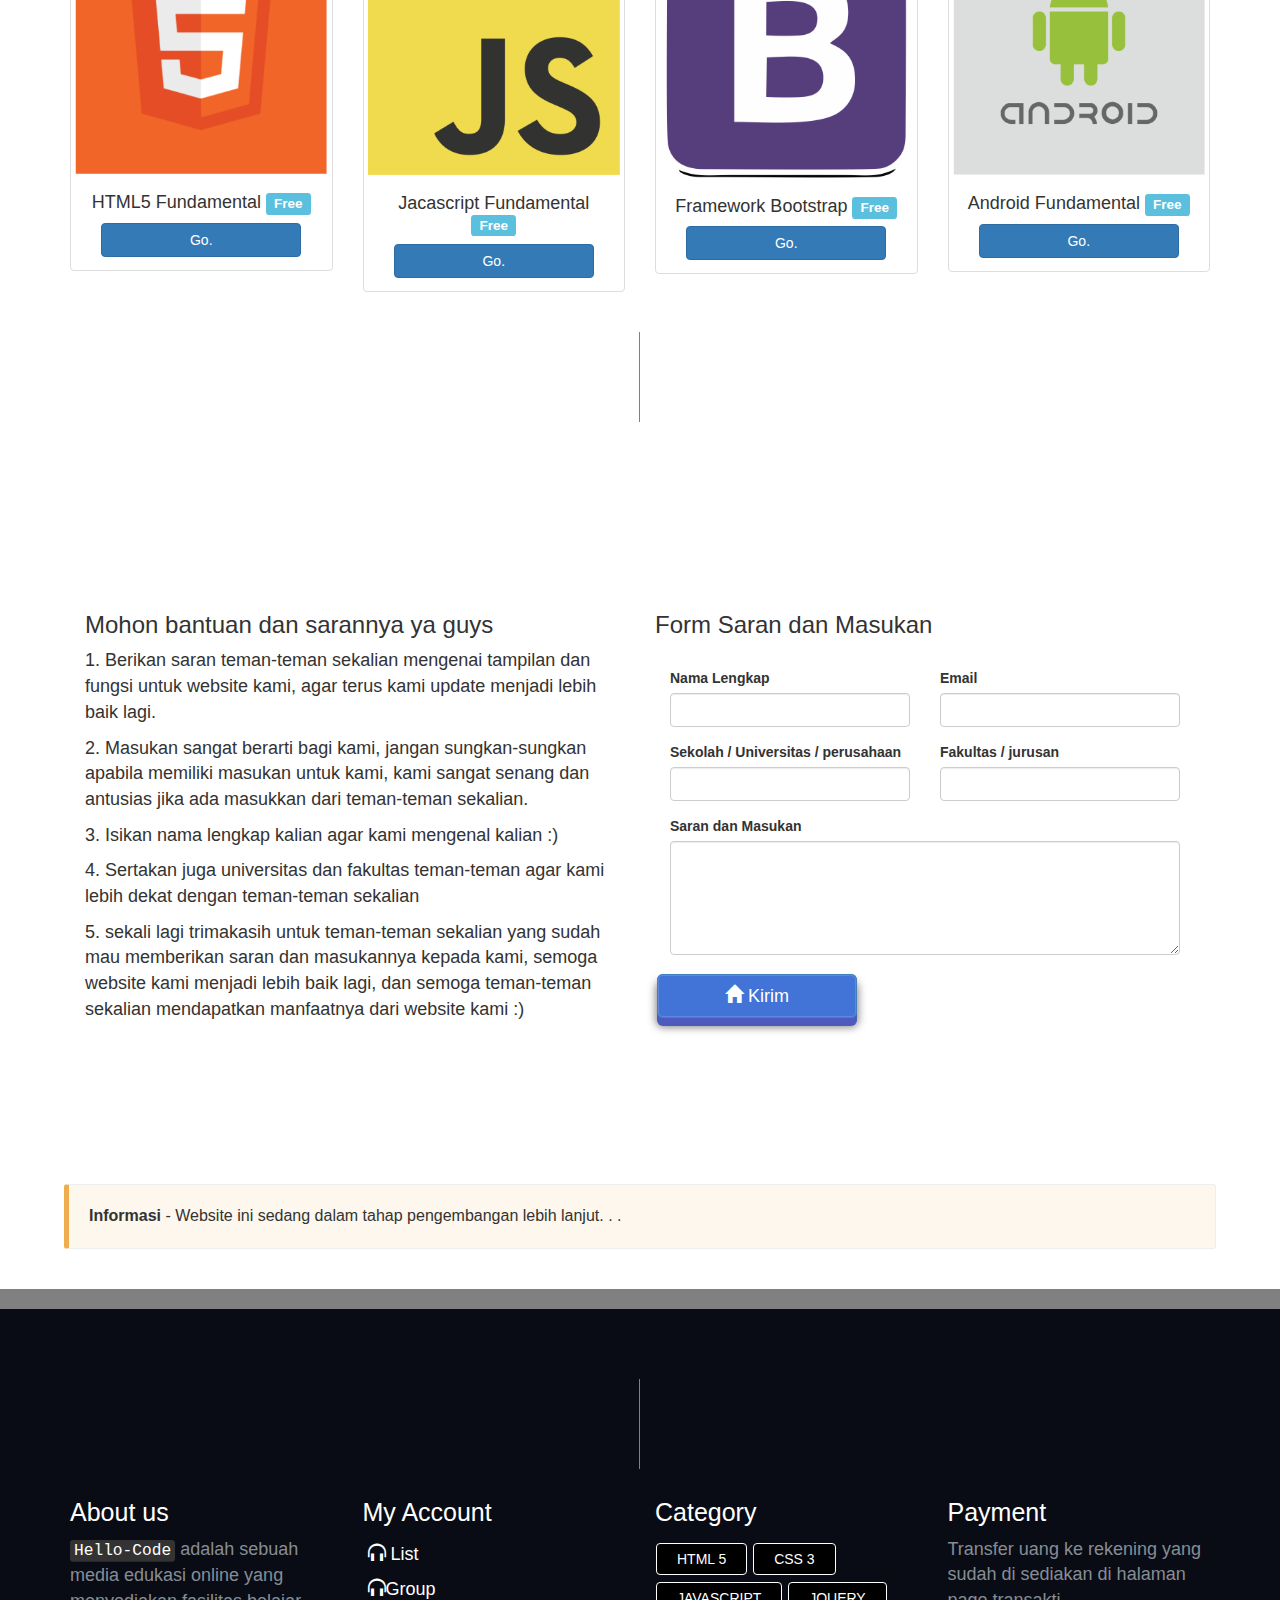
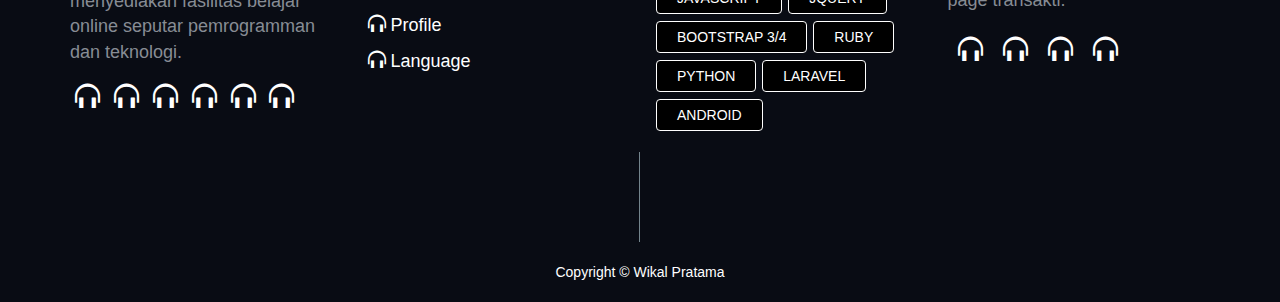
==== commit 8a11c777: "ewok" ====
--- a/index.html
+++ b/index.html
@@ -1,324 +1,309 @@
 <!DOCTYPE html>
 <html lang="en">
 
-<head>
-    <meta charset="utf-8">
-    <meta http-equiv="X-UA-Compatible" content="IE=edge">
-    <meta name="viewport" content="width=device-width, initial-scale=1">
-    <!-- The above 3 meta tags *must* come first in the head; any other head content must come *after* these tags -->
-    <title>Hello_Code</title>
-
-    <!-- Bootstrap -->
-    <link href="css/bootstrap.min.css" rel="stylesheet">
-    <link href="gayaku.css" rel="stylesheet">
-
-    <link href="https://fonts.googleapis.com/css?family=Rubik" rel="stylesheet">
-
-
-    <!-- HTML5 shim and Respond.js for IE8 support of HTML5 elements and media queries -->
-    <!-- WARNING: Respond.js doesn't work if you view the page via file:// -->
-    <!--[if lt IE 9]>
+    <head>
+        <meta charset="utf-8">
+        <meta http-equiv="X-UA-Compatible" content="IE=edge">
+        <meta name="viewport" content="width=device-width, initial-scale=1">
+        <!-- The above 3 meta tags *must* come first in the head; any other head content must come *after* these tags -->
+        <title>Hello_Code</title>
+
+        <!-- Bootstrap -->
+        <link href="css/bootstrap.min.css" rel="stylesheet">
+        <link href="gayaku.css" rel="stylesheet">
+
+        <link href="https://fonts.googleapis.com/css?family=Rubik" rel="stylesheet">
+
+
+        <!-- HTML5 shim and Respond.js for IE8 support of HTML5 elements and media queries -->
+        <!-- WARNING: Respond.js doesn't work if you view the page via file:// -->
+        <!--[if lt IE 9]>
 <script src="https://oss.maxcdn.com/html5shiv/3.7.3/html5shiv.min.js"></script>
 <script src="https://oss.maxcdn.com/respond/1.4.2/respond.min.js"></script>
 <![endif]-->
-</head>
-
-<body>
-
-    <nav class="navbar navbar-inverse navbar-fixed-top" style="margin: 0px;">
-        <div class="container-fluid">
-            <!-- Brand and toggle get grouped for better mobile display -->
-            <div class="navbar-header">
-                <button type="button" class="navbar-toggle collapsed" data-toggle="collapse" data-target="#bs-example-navbar-collapse-1" aria-expanded="false">
+    </head>
+
+    <body>
+
+        <nav class="navbar navbar-inverse navbar-fixed-top" style="margin: 0px;">
+            <div class="container-fluid">
+                <!-- Brand and toggle get grouped for better mobile display -->
+                <div class="navbar-header">
+                    <button type="button" class="navbar-toggle collapsed" data-toggle="collapse" data-target="#bs-example-navbar-collapse-1" aria-expanded="false">
                         <span class="sr-only">Toggle navigation</span>
                         <span class="icon-bar"></span>
-                                <span class="icon-bar"></span>
                         <span class="icon-bar"></span>
-                                </button>
-                <a href="index.html"><img src="gambar/icon2.png" style="width: 200px; margin-right: 20px; margin-left: 10px;" height="50px;">
+                        <span class="icon-bar"></span>
+                    </button>
+                    <a href="index.html"><img class="animate2" src="gambar/icon2.png" style="width: 200px; margin-right: 20px; margin-left: 10px;" height="50px;">
                     </a>
-            </div>
-
-            <!-- Collect the nav links, forms, and other content for toggling -->
-            <div class="collapse navbar-collapse" id="bs-example-navbar-collapse-1">
-                <ul class="nav navbar-nav">
-                    <li><a href="learn.html">LEARN-CODE</a></li>
-                    <li><a href="bootcamp.html">BOOTCAMP-CODE</a></li>
-                    <li><a href="mading.html">MADING-CODE</a></li>
-                    <li><a href="#">BLOG-CODE</a></li>
-                    <li><a href="#">ABOUT-CODE</a></li>
-                </ul>
-            </div>
-            <!-- /.navbar-collapse -->
+                </div>
+
+                <!-- Collect the nav links, forms, and other content for toggling -->
+                <div class="collapse navbar-collapse" id="bs-example-navbar-collapse-1">
+                    <ul class="nav navbar-nav">
+                        <li><a href="learn.html">LEARN-CODE</a></li>
+                        <li><a href="bootcamp.html">BOOTCAMP-CODE</a></li>
+                        <li><a href="mading.html">MADING-CODE</a></li>
+                        <li><a href="#">BLOG-CODE</a></li>
+                        <li><a href="about.html">ABOUT-CODE</a></li>
+                    </ul>
+                    <ul class="nav navbar-nav navbar-right">
+                        <li><a href="#">Login</a></li>
+                        <li><a href="#">Daftar</a></li>
+                    </ul>
+                </div>
+                
+                    
+                
+                <!-- /.navbar-collapse -->
+            </div>
+            <!-- /.container-fluid -->
+        </nav>
+
+        <div class="jumbotron" id="jumbohome">
+            <h1>Belajar <kbd>Coding</kbd> Jadi Lebih Mudah</h1>
+            <p>Pilih bahasa pemrogramman favoritmu, pelajarilah hingga kamu menguasainya</p>
         </div>
-        <!-- /.container-fluid -->
-    </nav>
-
-    <div class="jumbotron" id="jumbohome">
-        <h1>Belajar <kbd>Coding</kbd> Jadi Lebih Mudah</h1>
-        <p>Pilih bahasa pemrogramman favoritmu, pelajarilah hingga kamu menguasainya</p>
-    </div>
-
-    <section class="mulaibelajar text-center" id="learn-code">
-        <hr>
-        <div class="container">
-            <div class="row">
-                <div class="col-sm-12">
-                    <h2></h2>
-                    <h2>MULAI BELAJAR</h2>
-                    <br>
-                    <p>Kebutuhan pokok untuk memulai menjadi seorang programmer</p>
-                    <p>Materi yang lengkap dan silabus yang sudah kami susun sesuai standar nasional akan membuat belajar lebih mudah dan ter-struktur.</p>
-                    <br>
-                    <button type="button" class="btn btn-primary btn-lg btn3d"><span class="glyphicon glyphicon-education"></span> Mulai !</button>
-
-                </div>
-            </div>
-        </div>
-        <hr>
-    </section>
-
-    <section class="bootcamp text-center">
-        <hr>
-        <div class="container">
-            <div class="row">
-                <div class="col-sm-12">
-                    <h2>BOOTCAMP-CODE</h2>
-                    <br>
-                    <p>Bootcamp-Code adalah layanan premium <kbd>Hello Code</kbd></p>
-                    <p>kenapa harus bootcamp-code ?, karena kami akan menghubungkan anda langsung dengan tutor kami, dengan begitu, anda akan bisa langsung bertanya mengenai materi apa yang dipelajari</p>
-                    <p>Bergabunglah Bersama Kami</p>
-                    <br>
-                    <button type="button" class="btn btn-primary btn-lg btn3d"><span class="glyphicon glyphicon-comment"></span> Mulai !</button>
-                </div>
-            </div>
-        </div>
-        <hr>
-    </section>
-
-    <section class="mading text-center" style="min-height: 750px;">
-        <hr>
-        <div class="container">
-            <div class="row">
-                <div class="col-sm-12">
-                    <h2>MADING-CODE</h2>
-                    <br>
-                    <p>Mading-Code adalah fasilitas yang kami sediakan untuk para codingers mengupload hasil karyanya dari hasil pembelajarannya di hello,code.</p>
-                    <p>Tunggu apa lagi, jadilah salah satu programmer yang berprestasi di <kbd>Hello Code</kbd> </p>
-                    <br>
-                    <button type="button" class="btn btn-primary btn-lg btn3d"><span class="glyphicon glyphicon-home"></span> Kunjungi</button>
-                </div>
-            </div>
-        </div>
-        <hr>
-    </section>
-
-
-    <section class="pupolarcourse text-center" style="padding-top: 30px;">
-        <div class="container">
-            <hr>
-            <h2>POPULAR COURSE</h2>
-            <br>
-            <div class="row">
-                <div class="col-md-3">
-                    <a href="#" class="thumbnail">
-                        <img class="animate" src="gambar/icon/html5.png" >
-                        <div class="caption">
-                            <h4>HTML5 Fundamental <span class = "label label-info">Free</span></h4>
-                            <button type="submit" class="btn btn-primary">Go.</button>
-                        </div>
-                    </a>
-                </div>
-                <div class="col-md-3">
-                    <a href="#" class="thumbnail">
-                        <img class="animate" src="gambar/icon/js.png">
-                        <div class="caption">
-                           <h4>Jacascript Fundamental <span class = "label label-info">Free</span></h4>
-                            <button type="submit" class="btn btn-primary">Go.</button>
-                        </div>
-                    </a>
-                </div>
-                <div class="col-md-3">
-                    <a href="#" class="thumbnail">
-                        <img class="animate" src="gambar/icon/bootstrap.png">
-                        <div class="caption">
-                           <h4>Framework Bootstrap <span class = "label label-info">Free</span></h4>
-                            <button type="submit" class="btn btn-primary">Go.</button>
-                        </div>
-                        
-                    </a>
-                </div>
-                <div class="col-md-3">
-                    <a href="#" class="thumbnail">
-                        <img class="animate" src="gambar/icon/android.png">
-                        <div class="caption">
-                           <h4>Android Fundamental <span class = "label label-info">Free</span></h4>
-                            <button type="submit" class="btn btn-primary">Go.</button>
-                        </div>
-                    </a>
-                </div>
-
-            </div>
-            <hr>
-        </div>
-    </section>
-
-
-
-    <section class="ceo text-center">
-        <div class="container">
-            <hr>
-            <h2>CEO </h2>
-            <h2><kbd>Hello_Code</kbd></h2>
-            <br>
-            <div class="row">
-                <div class="col-md-5" style="background-color: white; box-shadow: 0 4px 8px 0 rgba(0, 0, 0, 0.2), 0 6px 20px 0 rgba(0, 0, 0, 0.19); padding: 30px;">
-                    <br>
-                    <img class="img img-circle animate" src="gambar/newwikal.jpg">
-                </div>
-                <div class="col-md-5 col-md-offset-2" style="background-color: white; box-shadow: 0 4px 8px 0 rgba(0, 0, 0, 0.2), 0 6px 20px 0 rgba(0, 0, 0, 0.19); padding: 30px; padding-bottom: 85px; margin-left: 154x; padding-right: 20px;">
-                    <h3>Name : Wikal Pratama</h3>
-                    <h3>Birth : 20/04/1998 </h3>
-                    <h3>Region : Banudung/Jawa Barat/Indonesia </h3>
-                    <h3>University : Indonesian Computer University </h3>
-                    <h3>Fashion : UI/UX Designer | Web FrontEnd Developer | UX Researcher</h3>
-                </div>
-            </div>
-        </div>
-        <hr>
-    </section>
-
-    <form class="contact-form" action="formsaran.php" method="post">
-        <section class="formsaran">
-            <div class="container-fluid">
-                <section class="container">
-                    <div class="container-page">
-
-
-                        <div class="col-md-6">
-                            <h3 class="dark-grey">Mohon bantuan dan sarannya ya guys</h3>
-                            <p>
-                                1. Berikan saran teman-teman sekalian mengenai tampilan dan fungsi untuk website kami, agar terus kami update menjadi lebih baik lagi.
-                            </p>
-                            <p>
-                                2. Masukan sangat berarti bagi kami, jangan sungkan-sungkan apabila memiliki masukan untuk kami, kami sangat senang dan antusias jika ada masukkan dari teman-teman sekalian.
-                            </p>
-                            <p>
-                                3. Isikan nama lengkap kalian agar kami mengenal kalian :)
-                            </p>
-                            <p>
-                                4. Sertakan juga universitas dan fakultas teman-teman agar kami lebih dekat dengan teman-teman sekalian
-                            </p>
-                            <p>
-                                5. sekali lagi trimakasih untuk teman-teman sekalian yang sudah mau memberikan saran dan masukannya kepada kami, semoga website kami menjadi lebih baik lagi, dan semoga teman-teman sekalian mendapatkan manfaatnya dari website kami :)
-                            </p>
-                        </div>
-                        <div class="col-md-6">
-                            <h3 class="dark-grey">Form Saran dan Masukan</h3>
-                            <br>
-
-                            <div class="form-group col-lg-12">
-                                <label>Saran dan Masukan</label>
-                                <textarea class="form-control" rows="5" id="comment" name="saran"></textarea>
-                            </div>
-
-                            <div class="form-group col-lg-6">
-                                <label>Nama Lengkap</label>
-                                <input type="text" name="nama" class="form-control" id="" value="">
-                            </div>
-
-                            <div class="form-group col-lg-6">
-                                <label>Email</label>
-                                <input type="text" name="email" class="form-control" id="" value="">
-                            </div>
-
-                            <div class="form-group col-lg-6">
-                                <label>Sekolah / Universitas / perusahaan</label>
-                                <input type="text" name="univ" class="form-control" id="" value="">
-                            </div>
-
-                            <div class="form-group col-lg-6">
-                                <label>Fakultas / jurusan</label>
-                                <input type="text" name="jurusan" class="form-control" id="" value="">
-
-                            </div>
-                            <button type="submit" class="btn btn-primary btn-lg btn3d" name="submit" value="Send!"><span class="glyphicon glyphicon-home"></span> Kirim</button>
-                        </div>
-                    </div>
-                </section>
-            </div>
-        </section>
-    </form>
-
-
-
-
-    <div class="oaerror warning">
-        <strong>Informasi</strong> - Website ini sedang dalam tahap pengembangan lebih lanjut. . .
-    </div>
-    <br>
-    <br>
-    <section class="footerbawah">
-        <footer class="footer">
+
+        <section class="mulaibelajar text-center" id="learn-code">
+            <hr>
+            <div class="container">
+                <div class="row">
+                    <div class="col-sm-12">
+                        <h2></h2>
+                        <h2>MULAI BELAJAR</h2>
+                        <br>
+                        <p>Kebutuhan pokok untuk memulai menjadi seorang programmer</p>
+                        <p>Materi yang lengkap dan silabus yang sudah kami susun sesuai standar nasional akan membuat belajar lebih mudah dan ter-struktur.</p>
+                        <br>
+                        <button type="button" class="btn btn-primary btn-lg btn3d"><span class="glyphicon glyphicon-education"></span> Mulai !</button>
+
+                    </div>
+                </div>
+            </div>
+            <hr>
+        </section>
+
+        <section class="bootcamp text-center">
+            <hr>
+            <div class="container">
+                <div class="row">
+                    <div class="col-sm-12">
+                        <h2>BOOTCAMP-CODE</h2>
+                        <br>
+                        <p>Bootcamp-Code adalah layanan premium <kbd>Hello Code</kbd></p>
+                        <p>kenapa harus bootcamp-code ?, karena kami akan menghubungkan anda langsung dengan tutor kami, dengan begitu, anda akan bisa langsung bertanya mengenai materi apa yang dipelajari</p>
+                        <p>Bergabunglah Bersama Kami</p>
+                        <br>
+                        <button type="button" class="btn btn-primary btn-lg btn3d"><span class="glyphicon glyphicon-comment"></span> Mulai !</button>
+                    </div>
+                </div>
+            </div>
+            <hr>
+        </section>
+
+        <section class="mading text-center" style="min-height: 750px;">
+            <hr>
+            <div class="container">
+                <div class="row">
+                    <div class="col-sm-12">
+                        <h2>MADING-CODE</h2>
+                        <br>
+                        <p>Mading-Code adalah fasilitas yang kami sediakan untuk para codingers mengupload hasil karyanya dari hasil pembelajarannya di hello,code.</p>
+                        <p>Tunggu apa lagi, jadilah salah satu programmer yang berprestasi di <kbd>Hello Code</kbd> </p>
+                        <br>
+                        <button type="button" class="btn btn-primary btn-lg btn3d"><span class="glyphicon glyphicon-home"></span> Kunjungi</button>
+                    </div>
+                </div>
+            </div>
+            <hr>
+        </section>
+
+
+        <section class="pupolarcourse text-center" style="padding-top: 30px;">
             <div class="container">
                 <hr>
+                <h2>POPULAR COURSE</h2>
+                <br>
                 <div class="row">
-                    <div class="col-sm-3">
-                        <h4 class="title ">About us</h4>
-                        <p><kbd>Hello-Code</kbd> adalah sebuah media edukasi online yang menyediakan fasilitas belajar online seputar pemrogramman dan teknologi.</p>
-                        <ul class="social-icon">
-                            <a href="#" class="social"><i class="glyphicon glyphicon-headphones" aria-hidden="true"></i></a>
-                            <a href="#" class="social"><i class="glyphicon glyphicon-headphones" aria-hidden="true"></i></a>
-                            <a href="#" class="social"><i class="glyphicon glyphicon-headphones" aria-hidden="true"></i></a>
-                            <a href="#" class="social"><i class="glyphicon glyphicon-headphones" aria-hidden="true"></i></a>
-                            <a href="#" class="social"><i class="glyphicon glyphicon-headphones" aria-hidden="true"></i></a>
-                            <a href="#" class="social"><i class="glyphicon glyphicon-headphones" aria-hidden="true"></i></a>
-                        </ul>
-                    </div>
-                    <div class="col-sm-3">
-                        <h4 class="title">My Account</h4>
-                        <span class="acount-icon">          
+                    <div class="col-md-3">
+                        <a href="#" class="thumbnail">
+                            <img class="animate" src="gambar/icon/html5.png" >
+                            <div class="caption">
+                                <h4>HTML5 Fundamental <span class = "label label-info">Free</span></h4>
+                                <button type="submit" class="btn btn-primary">Go.</button>
+                            </div>
+                        </a>
+                    </div>
+                    <div class="col-md-3">
+                        <a href="#" class="thumbnail">
+                            <img class="animate" src="gambar/icon/js.png">
+                            <div class="caption">
+                                <h4>Jacascript Fundamental <span class = "label label-info">Free</span></h4>
+                                <button type="submit" class="btn btn-primary">Go.</button>
+                            </div>
+                        </a>
+                    </div>
+                    <div class="col-md-3">
+                        <a href="#" class="thumbnail">
+                            <img class="animate" src="gambar/icon/bootstrap.png">
+                            <div class="caption">
+                                <h4>Framework Bootstrap <span class = "label label-info">Free</span></h4>
+                                <button type="submit" class="btn btn-primary">Go.</button>
+                            </div>
+
+                        </a>
+                    </div>
+                    <div class="col-md-3">
+                        <a href="#" class="thumbnail">
+                            <img class="animate" src="gambar/icon/android.png">
+                            <div class="caption">
+                                <h4>Android Fundamental <span class = "label label-info">Free</span></h4>
+                                <button type="submit" class="btn btn-primary">Go.</button>
+                            </div>
+                        </a>
+                    </div>
+
+                </div>
+                <hr>
+            </div>
+        </section>
+
+
+
+        
+
+        <form class="contact-form" action="formsaran.php" method="post">
+            <section class="formsaran">
+                <div class="container-fluid">
+                    <section class="container">
+                        <div class="container-page">
+
+
+                            <div class="col-md-6">
+                                <h3 class="dark-grey">Mohon bantuan dan sarannya ya guys</h3>
+                                <p>
+                                    1. Berikan saran teman-teman sekalian mengenai tampilan dan fungsi untuk website kami, agar terus kami update menjadi lebih baik lagi.
+                                </p>
+                                <p>
+                                    2. Masukan sangat berarti bagi kami, jangan sungkan-sungkan apabila memiliki masukan untuk kami, kami sangat senang dan antusias jika ada masukkan dari teman-teman sekalian.
+                                </p>
+                                <p>
+                                    3. Isikan nama lengkap kalian agar kami mengenal kalian :)
+                                </p>
+                                <p>
+                                    4. Sertakan juga universitas dan fakultas teman-teman agar kami lebih dekat dengan teman-teman sekalian
+                                </p>
+                                <p>
+                                    5. sekali lagi trimakasih untuk teman-teman sekalian yang sudah mau memberikan saran dan masukannya kepada kami, semoga website kami menjadi lebih baik lagi, dan semoga teman-teman sekalian mendapatkan manfaatnya dari website kami :)
+                                </p>
+                            </div>
+                            <div class="col-md-6">
+                                <h3 class="dark-grey">Form Saran dan Masukan</h3>
+                                <br>
+
+                                <div class="form-group col-lg-6">
+                                    <label>Nama Lengkap</label>
+                                    <input type="text" name="nama" class="form-control" id="" value="">
+                                </div>
+
+                                <div class="form-group col-lg-6">
+                                    <label>Email</label>
+                                    <input type="text" name="email" class="form-control" id="" value="">
+                                </div>
+
+                                <div class="form-group col-lg-6">
+                                    <label>Sekolah / Universitas / perusahaan</label>
+                                    <input type="text" name="univ" class="form-control" id="" value="">
+                                </div>
+
+                                <div class="form-group col-lg-6">
+                                    <label>Fakultas / jurusan</label>
+                                    <input type="text" name="jurusan" class="form-control" id="" value="">
+
+                                </div>
+                                <div class="form-group col-lg-12">
+                                    <label>Saran dan Masukan</label>
+                                    <textarea class="form-control" rows="5" id="comment" name="saran"></textarea>
+                                </div>
+                                <button type="submit" class="btn btn-primary btn-lg btn3d" name="submit" value="Send!"><span class="glyphicon glyphicon-home"></span> Kirim</button>
+                            </div>
+                        </div>
+                    </section>
+                </div>
+            </section>
+        </form>
+
+
+
+
+        <div class="oaerror warning">
+            <strong>Informasi</strong> - Website ini sedang dalam tahap pengembangan lebih lanjut. . .
+        </div>
+        <br>
+        <br>
+        <section class="footerbawah">
+            <footer class="footer">
+                <div class="container">
+                    <hr>
+                    <div class="row">
+                        <div class="col-sm-3">
+                            <h4 class="title ">About us</h4>
+                            <p><kbd>Hello-Code</kbd> adalah sebuah media edukasi online yang menyediakan fasilitas belajar online seputar pemrogramman dan teknologi.</p>
+                            <ul class="social-icon">
+                                <a href="#" class="social"><i class="glyphicon glyphicon-headphones" aria-hidden="true"></i></a>
+                                <a href="#" class="social"><i class="glyphicon glyphicon-headphones" aria-hidden="true"></i></a>
+                                <a href="#" class="social"><i class="glyphicon glyphicon-headphones" aria-hidden="true"></i></a>
+                                <a href="#" class="social"><i class="glyphicon glyphicon-headphones" aria-hidden="true"></i></a>
+                                <a href="#" class="social"><i class="glyphicon glyphicon-headphones" aria-hidden="true"></i></a>
+                                <a href="#" class="social"><i class="glyphicon glyphicon-headphones" aria-hidden="true"></i></a>
+                            </ul>
+                        </div>
+                        <div class="col-sm-3">
+                            <h4 class="title">My Account</h4>
+                            <span class="acount-icon">          
                                 <a href="#"><i class="glyphicon glyphicon-headphones" aria-hidden="true"></i> List</a>
                                 <a href="#"><i class="glyphicon glyphicon-headphones" aria-hidden="true"></i>Group</a>
                                 <a href="#"><i class="glyphicon glyphicon-headphones" aria-hidden="true"></i> Profile</a>
                                 <a href="#"><i class="glyphicon glyphicon-headphones" aria-hidden="true"></i> Language</a>           
                             </span>
-                    </div>
-                    <div class="col-sm-3">
-                        <h4 class="title">Category</h4>
-                        <div class="category">
-                            <a href="#">HTML 5</a>
-                            <a href="#">CSS 3</a>
-                            <a href="#">JAVASCRIPT</a>
-                            <a href="#">JQUERY</a>
-                            <a href="#">BOOTSTRAP 3/4</a>
-                            <a href="#">RUBY</a>
-                            <a href="#">PYTHON</a>
-                            <a href="#">LARAVEL</a>
-                            <a href="#">ANDROID</a>
-                        </div>
-                    </div>
-                    <div class="col-sm-3">
-                        <h4 class="title">Payment</h4>
-                        <p>Transfer uang ke rekening yang sudah di sediakan di halaman page transakti.</p>
-                        <ul class="payment">
-                            <li><a href="#"><i class="glyphicon glyphicon-headphones" aria-hidden="true"></i></a></li>
-                            <li><a href="#"><i class="glyphicon glyphicon-headphones" aria-hidden="true"></i></a></li>
-                            <li><a href="#"><i class="glyphicon glyphicon-headphones" aria-hidden="true"></i></a></li>
-                            <li><a href="#"><i class="glyphicon glyphicon-headphones" aria-hidden="true"></i></a></li>
-                        </ul>
-                    </div>
-                </div>
-                <hr>
-                <div class="row text-center"><a href="#" style="color: #fff;">Copyright © Wikal Pratama</a></div>
-            </div>
-        </footer>
-    </section>
-
-    <!-- jQuery (necessary for Bootstrap's JavaScript plugins) -->
-    <script src="https://ajax.googleapis.com/ajax/libs/jquery/1.12.4/jquery.min.js"></script>
-    <!-- Include all compiled plugins (below), or include individual files as needed -->
-    <script src="js/bootstrap.min.js"></script>
-</body>
+                        </div>
+                        <div class="col-sm-3">
+                            <h4 class="title">Category</h4>
+                            <div class="category">
+                                <a href="#">HTML 5</a>
+                                <a href="#">CSS 3</a>
+                                <a href="#">JAVASCRIPT</a>
+                                <a href="#">JQUERY</a>
+                                <a href="#">BOOTSTRAP 3/4</a>
+                                <a href="#">RUBY</a>
+                                <a href="#">PYTHON</a>
+                                <a href="#">LARAVEL</a>
+                                <a href="#">ANDROID</a>
+                            </div>
+                        </div>
+                        <div class="col-sm-3">
+                            <h4 class="title">Payment</h4>
+                            <p>Transfer uang ke rekening yang sudah di sediakan di halaman page transakti.</p>
+                            <ul class="payment">
+                                <li><a href="#"><i class="glyphicon glyphicon-headphones" aria-hidden="true"></i></a></li>
+                                <li><a href="#"><i class="glyphicon glyphicon-headphones" aria-hidden="true"></i></a></li>
+                                <li><a href="#"><i class="glyphicon glyphicon-headphones" aria-hidden="true"></i></a></li>
+                                <li><a href="#"><i class="glyphicon glyphicon-headphones" aria-hidden="true"></i></a></li>
+                            </ul>
+                        </div>
+                    </div>
+                    <hr>
+                    <div class="row text-center"><a href="#" style="color: #fff;">Copyright © Wikal Pratama</a></div>
+                </div>
+            </footer>
+        </section>
+
+        <!-- jQuery (necessary for Bootstrap's JavaScript plugins) -->
+        <script src="https://ajax.googleapis.com/ajax/libs/jquery/1.12.4/jquery.min.js"></script>
+        <!-- Include all compiled plugins (below), or include individual files as needed -->
+        <script src="js/bootstrap.min.js"></script>
+    </body>
 
 </html>
--- a/gayaku.css
+++ b/gayaku.css
@@ -56,8 +56,9 @@
 }
 
 
+
 #jumbomading {
-    background-image: url(gambar/bootcamp.png);
+    background-image: url(gambar/mading.jpg);
     background-size: cover;
     height: 550px;
     min-height: 760px;
@@ -67,6 +68,15 @@
     color: white;
     padding-top: 20px;
     font-size: 25px;
+}
+
+#jumboabout {
+    background-image: url(gambar/team-about.png);
+     background-repeat:no-repeat;
+    background-position: bottom;
+    
+    height: 550px;
+    min-height: 760px;
 }
 
 
@@ -82,6 +92,15 @@
     border-radius: 50%;
 }
 
+.animate2{
+    transition: 0.8s;
+}
+
+.animate2:hover{
+    transform: rotate3d(360deg);
+    
+}
+
  h1 {
     color: white;
     font-weight: 700;
@@ -89,6 +108,9 @@
     padding-top: 300px;
 }
 
+#about {
+    padding-top: 150px;
+}
 
 
 h2 {
@@ -101,7 +123,10 @@
     
 }
 
-
+#madding {
+    background-color: lightgray;
+    color: black;
+}
 
 
 p {
@@ -140,6 +165,7 @@
 
 .mading {
     padding-top: 100px;
+    padding-bottom: 100px;
     min-height: 580px;
 
     background-image: url(gambar/mading.jpg);
@@ -154,7 +180,8 @@
 }
 
 .ceo {
-    padding-top: 100px;
+    padding-top: 50px;
+    padding-bottom: 50px;
     min-height: 580px;
     background-color: #FAFAFA;
 }
@@ -477,34 +504,4 @@
         -webkit-transform: scale(1.3,1.3);
         transform:         scale(1.3,1.3);
     }
-}
-
-
-
-
-
-
-
-
-
-
-
-
-
-
-
-
-
-
-
-
-
-
-
-
-
-
-
-
-
-
+}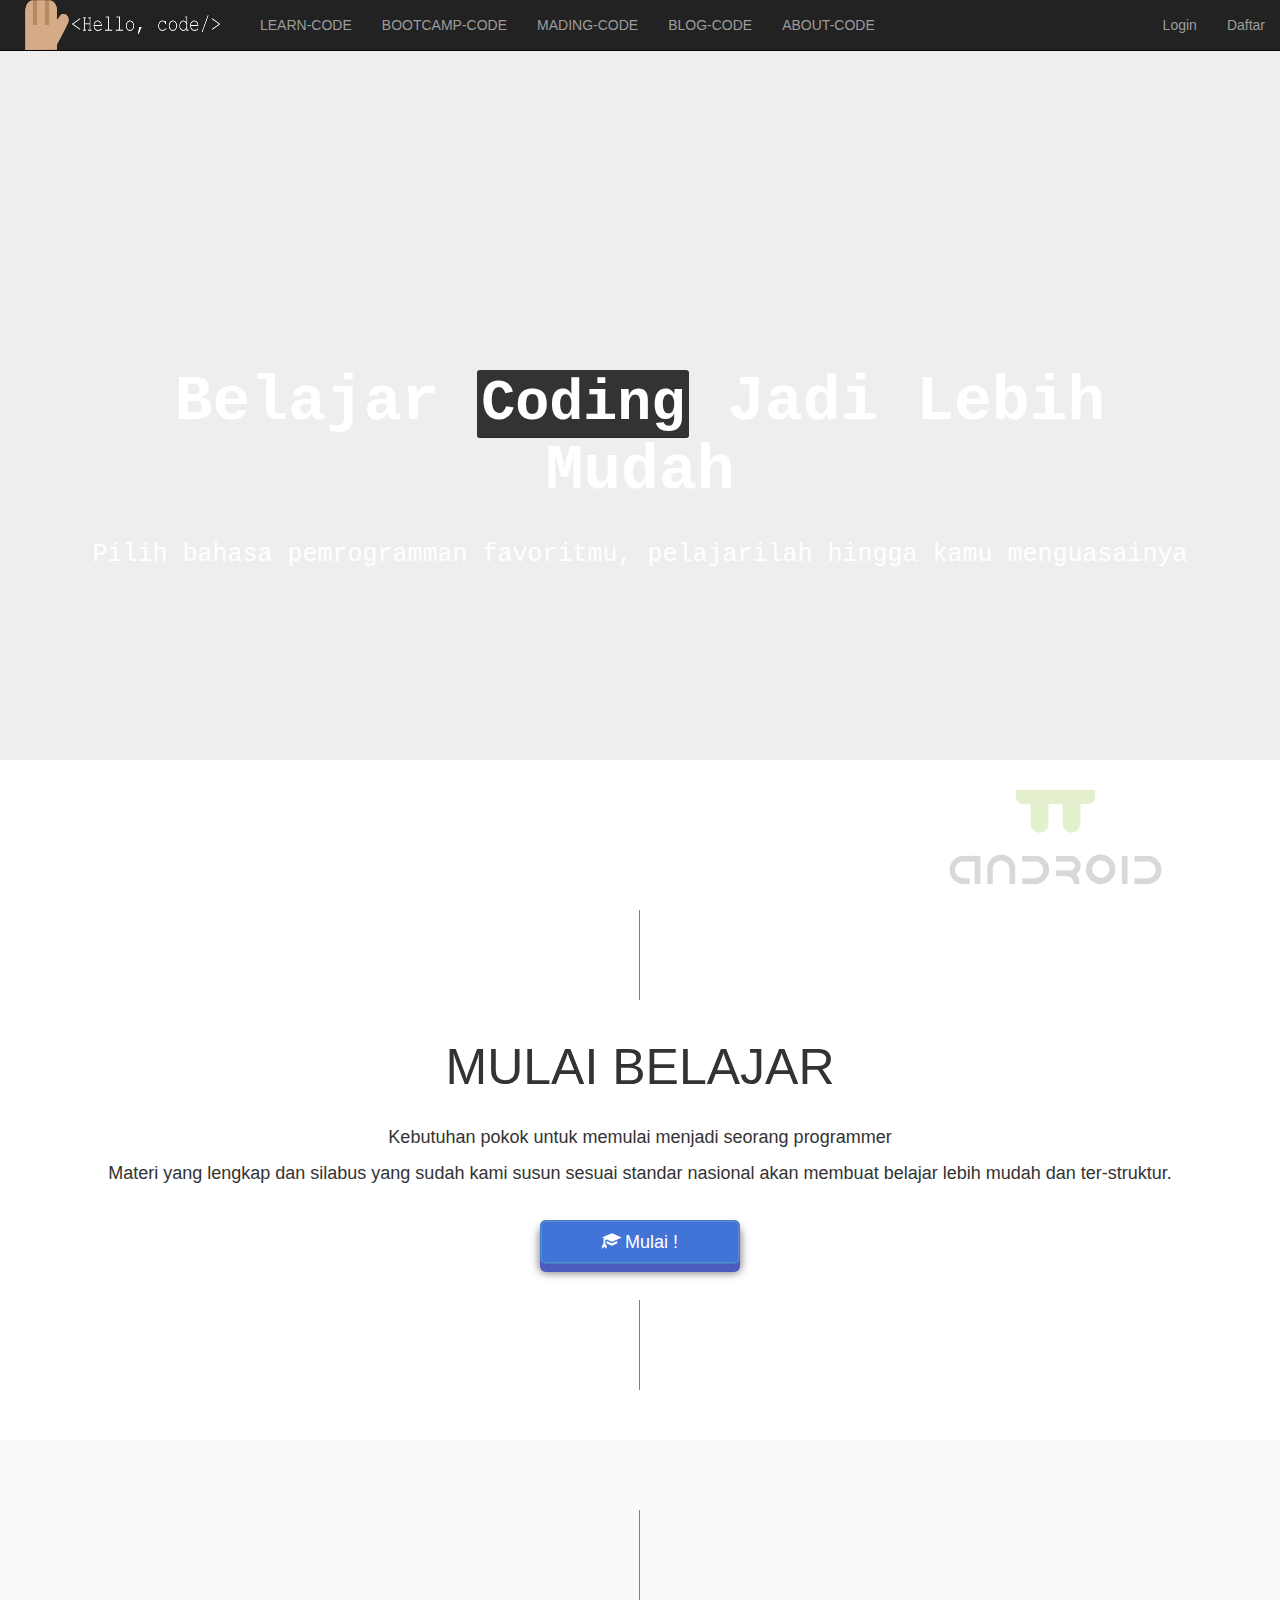
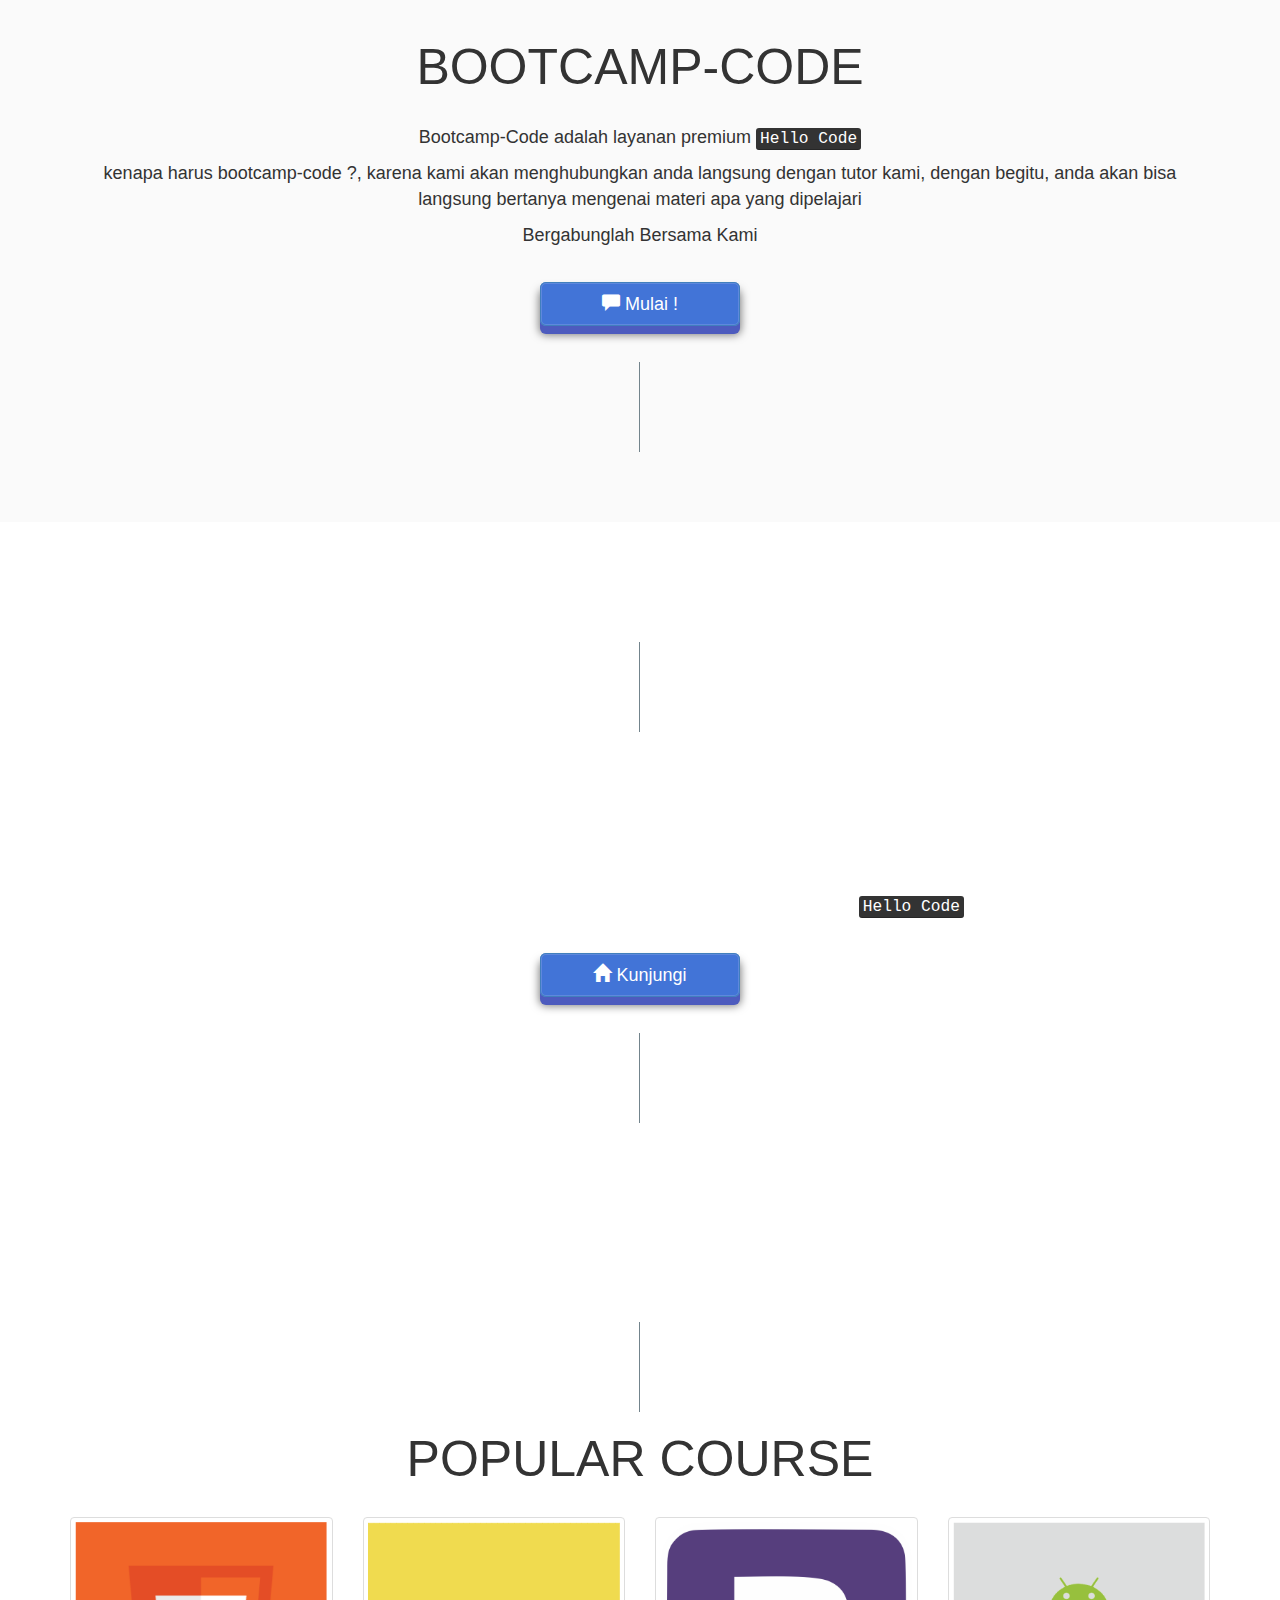
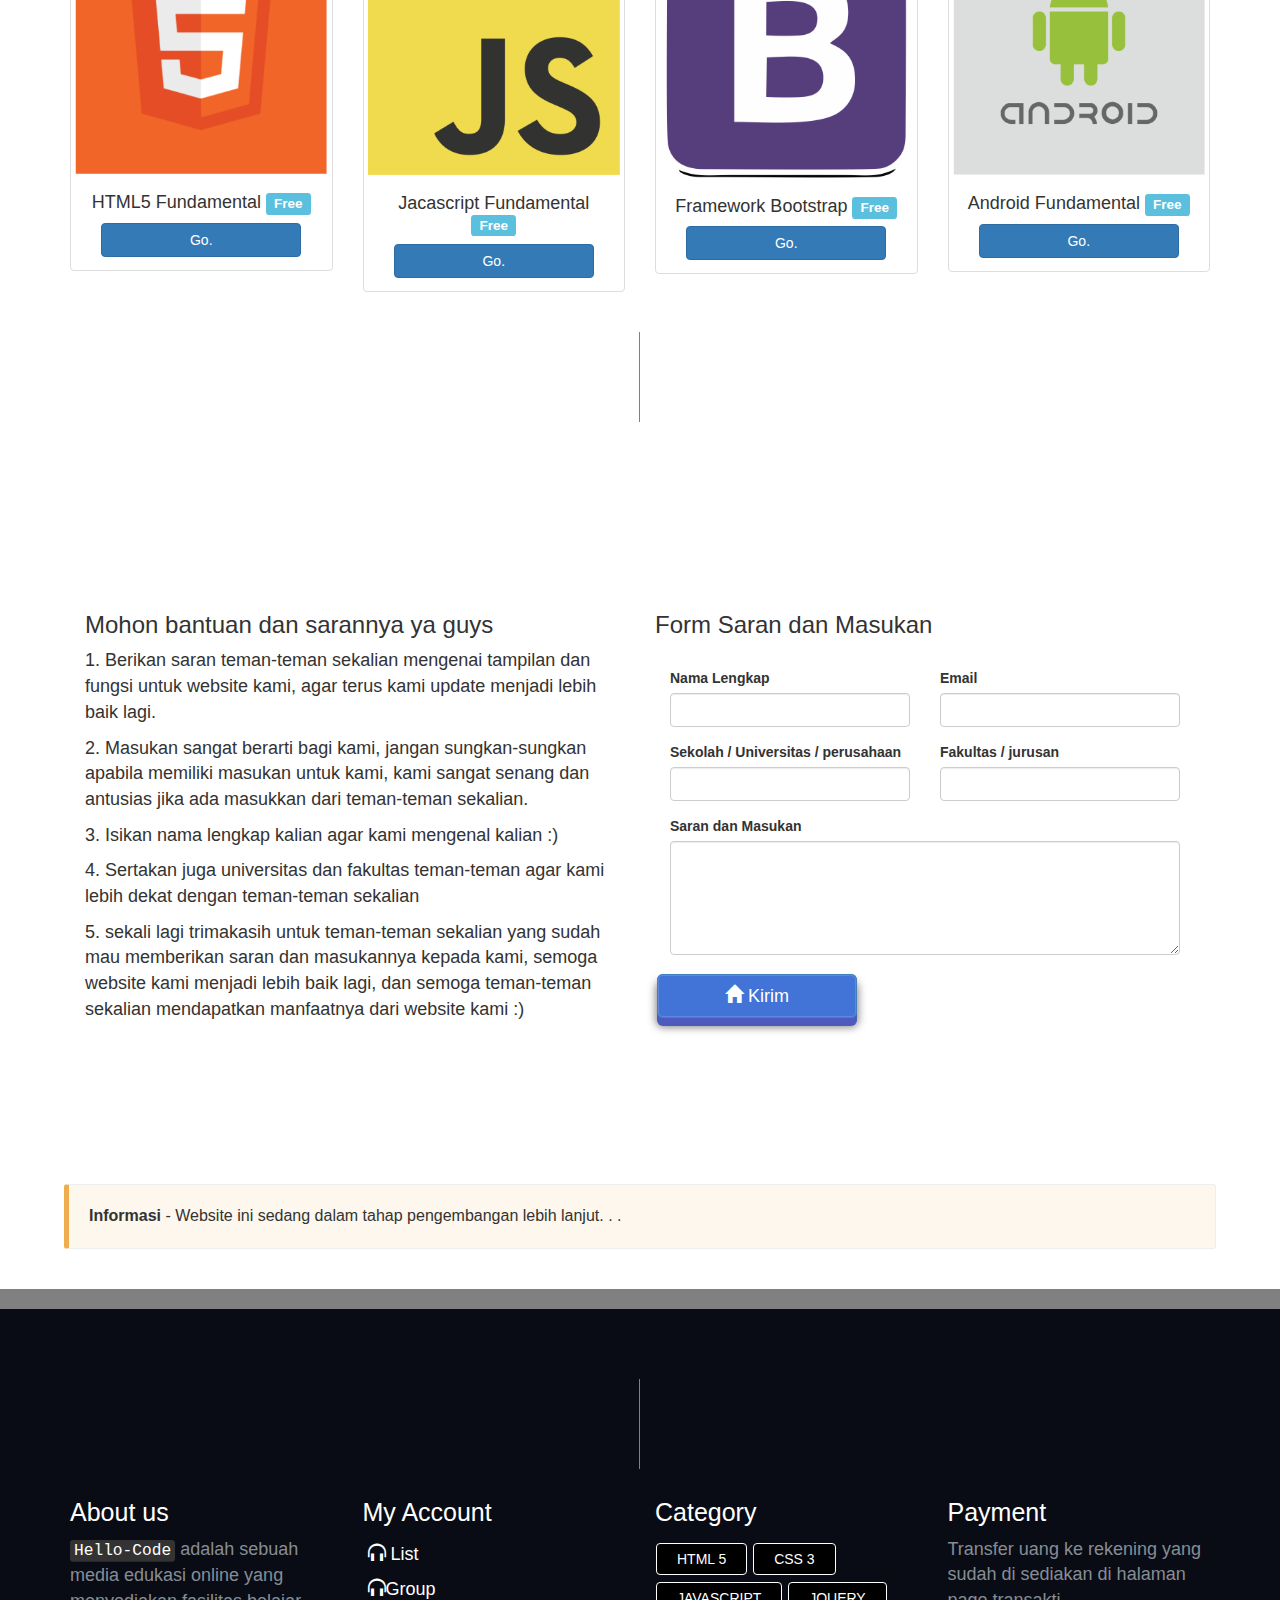
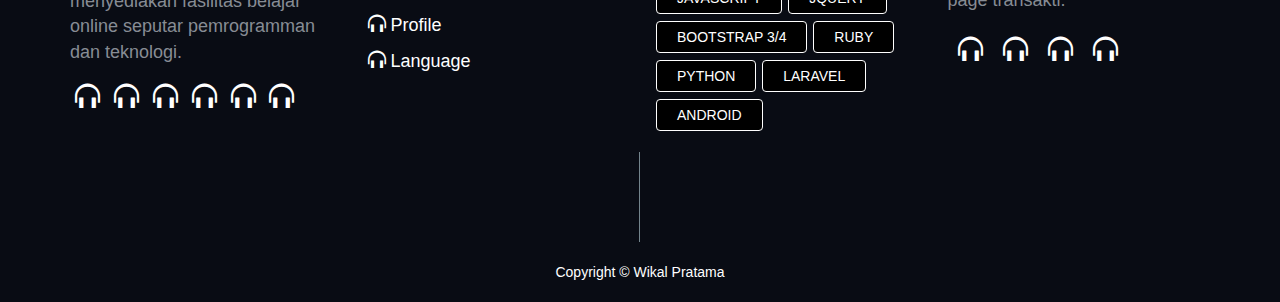
==== commit 2771fbaa: "animate.css" ====
--- a/index.html
+++ b/index.html
@@ -10,6 +10,7 @@
 
         <!-- Bootstrap -->
         <link href="css/bootstrap.min.css" rel="stylesheet">
+        <link href="animatecss/animate.css" rel="stylesheet">
         <link href="gayaku.css" rel="stylesheet">
 
         <link href="https://fonts.googleapis.com/css?family=Rubik" rel="stylesheet">
@@ -35,7 +36,7 @@
                         <span class="icon-bar"></span>
                         <span class="icon-bar"></span>
                     </button>
-                    <a href="index.html"><img class="animate2" src="gambar/icon2.png" style="width: 200px; margin-right: 20px; margin-left: 10px;" height="50px;">
+                    <a href="index.html"><img class="" src="gambar/icon2.png" style="width: 200px; margin-right: 20px; margin-left: 10px;" height="50px;">
                     </a>
                 </div>
 
@@ -53,17 +54,20 @@
                         <li><a href="#">Daftar</a></li>
                     </ul>
                 </div>
-                
-                    
-                
+
+
+
                 <!-- /.navbar-collapse -->
             </div>
             <!-- /.container-fluid -->
         </nav>
 
         <div class="jumbotron" id="jumbohome">
-            <h1>Belajar <kbd>Coding</kbd> Jadi Lebih Mudah</h1>
-            <p>Pilih bahasa pemrogramman favoritmu, pelajarilah hingga kamu menguasainya</p>
+            <div class="container">
+                <h1 class="animated jello">Belajar <kbd>Coding</kbd> Jadi Lebih Mudah</h1>
+                <p>Pilih bahasa pemrogramman favoritmu, pelajarilah hingga kamu menguasainya</p>
+            </div>
+
         </div>
 
         <section class="mulaibelajar text-center" id="learn-code">
@@ -172,7 +176,7 @@
 
 
 
-        
+
 
         <form class="contact-form" action="formsaran.php" method="post">
             <section class="formsaran">
--- a/gayaku.css
+++ b/gayaku.css
@@ -3,7 +3,7 @@
     background-size: cover;
     height: 550px;
     min-height: 760px;
-
+    font-family : “Courier New”, Courier, monospace
 
 }
 
@@ -26,6 +26,7 @@
     background-size: cover;
     height: 550px;
     min-height: 760px;
+    font-family : “Courier New”, Courier, monospace
 }
 #jumbolearn h1 {
     color: white;
@@ -45,6 +46,7 @@
     background-size: cover;
     height: 550px;
     min-height: 760px;
+    font-family : “Courier New”, Courier, monospace
 }
 
 
@@ -62,6 +64,7 @@
     background-size: cover;
     height: 550px;
     min-height: 760px;
+    font-family : “Courier New”, Courier, monospace
 }
 
 #jumbomading p {
@@ -74,9 +77,9 @@
     background-image: url(gambar/team-about.png);
      background-repeat:no-repeat;
     background-position: bottom;
-    
+    min-height: 760px;
+    font-family : “Courier New”, Courier, monospace
     height: 550px;
-    min-height: 760px;
 }
 
 
@@ -356,7 +359,78 @@
 
 
 
-
+@-webkit-keyframes bounce {
+  from,
+  20%,
+  53%,
+  80%,
+  to {
+    -webkit-animation-timing-function: cubic-bezier(0.215, 0.61, 0.355, 1);
+    animation-timing-function: cubic-bezier(0.215, 0.61, 0.355, 1);
+    -webkit-transform: translate3d(0, 0, 0);
+    transform: translate3d(0, 0, 0);
+  }
+
+  40%,
+  43% {
+    -webkit-animation-timing-function: cubic-bezier(0.755, 0.05, 0.855, 0.06);
+    animation-timing-function: cubic-bezier(0.755, 0.05, 0.855, 0.06);
+    -webkit-transform: translate3d(0, -30px, 0);
+    transform: translate3d(0, -30px, 0);
+  }
+
+  70% {
+    -webkit-animation-timing-function: cubic-bezier(0.755, 0.05, 0.855, 0.06);
+    animation-timing-function: cubic-bezier(0.755, 0.05, 0.855, 0.06);
+    -webkit-transform: translate3d(0, -15px, 0);
+    transform: translate3d(0, -15px, 0);
+  }
+
+  90% {
+    -webkit-transform: translate3d(0, -4px, 0);
+    transform: translate3d(0, -4px, 0);
+  }
+}
+
+@keyframes bounce {
+  from,
+  20%,
+  53%,
+  80%,
+  to {
+    -webkit-animation-timing-function: cubic-bezier(0.215, 0.61, 0.355, 1);
+    animation-timing-function: cubic-bezier(0.215, 0.61, 0.355, 1);
+    -webkit-transform: translate3d(0, 0, 0);
+    transform: translate3d(0, 0, 0);
+  }
+
+  40%,
+  43% {
+    -webkit-animation-timing-function: cubic-bezier(0.755, 0.05, 0.855, 0.06);
+    animation-timing-function: cubic-bezier(0.755, 0.05, 0.855, 0.06);
+    -webkit-transform: translate3d(0, -30px, 0);
+    transform: translate3d(0, -30px, 0);
+  }
+
+  70% {
+    -webkit-animation-timing-function: cubic-bezier(0.755, 0.05, 0.855, 0.06);
+    animation-timing-function: cubic-bezier(0.755, 0.05, 0.855, 0.06);
+    -webkit-transform: translate3d(0, -15px, 0);
+    transform: translate3d(0, -15px, 0);
+  }
+
+  90% {
+    -webkit-transform: translate3d(0, -4px, 0);
+    transform: translate3d(0, -4px, 0);
+  }
+}
+
+.bounce {
+  -webkit-animation-name: bounce;
+  animation-name: bounce;
+  -webkit-transform-origin: center bottom;
+  transform-origin: center bottom;
+}
 
 
 
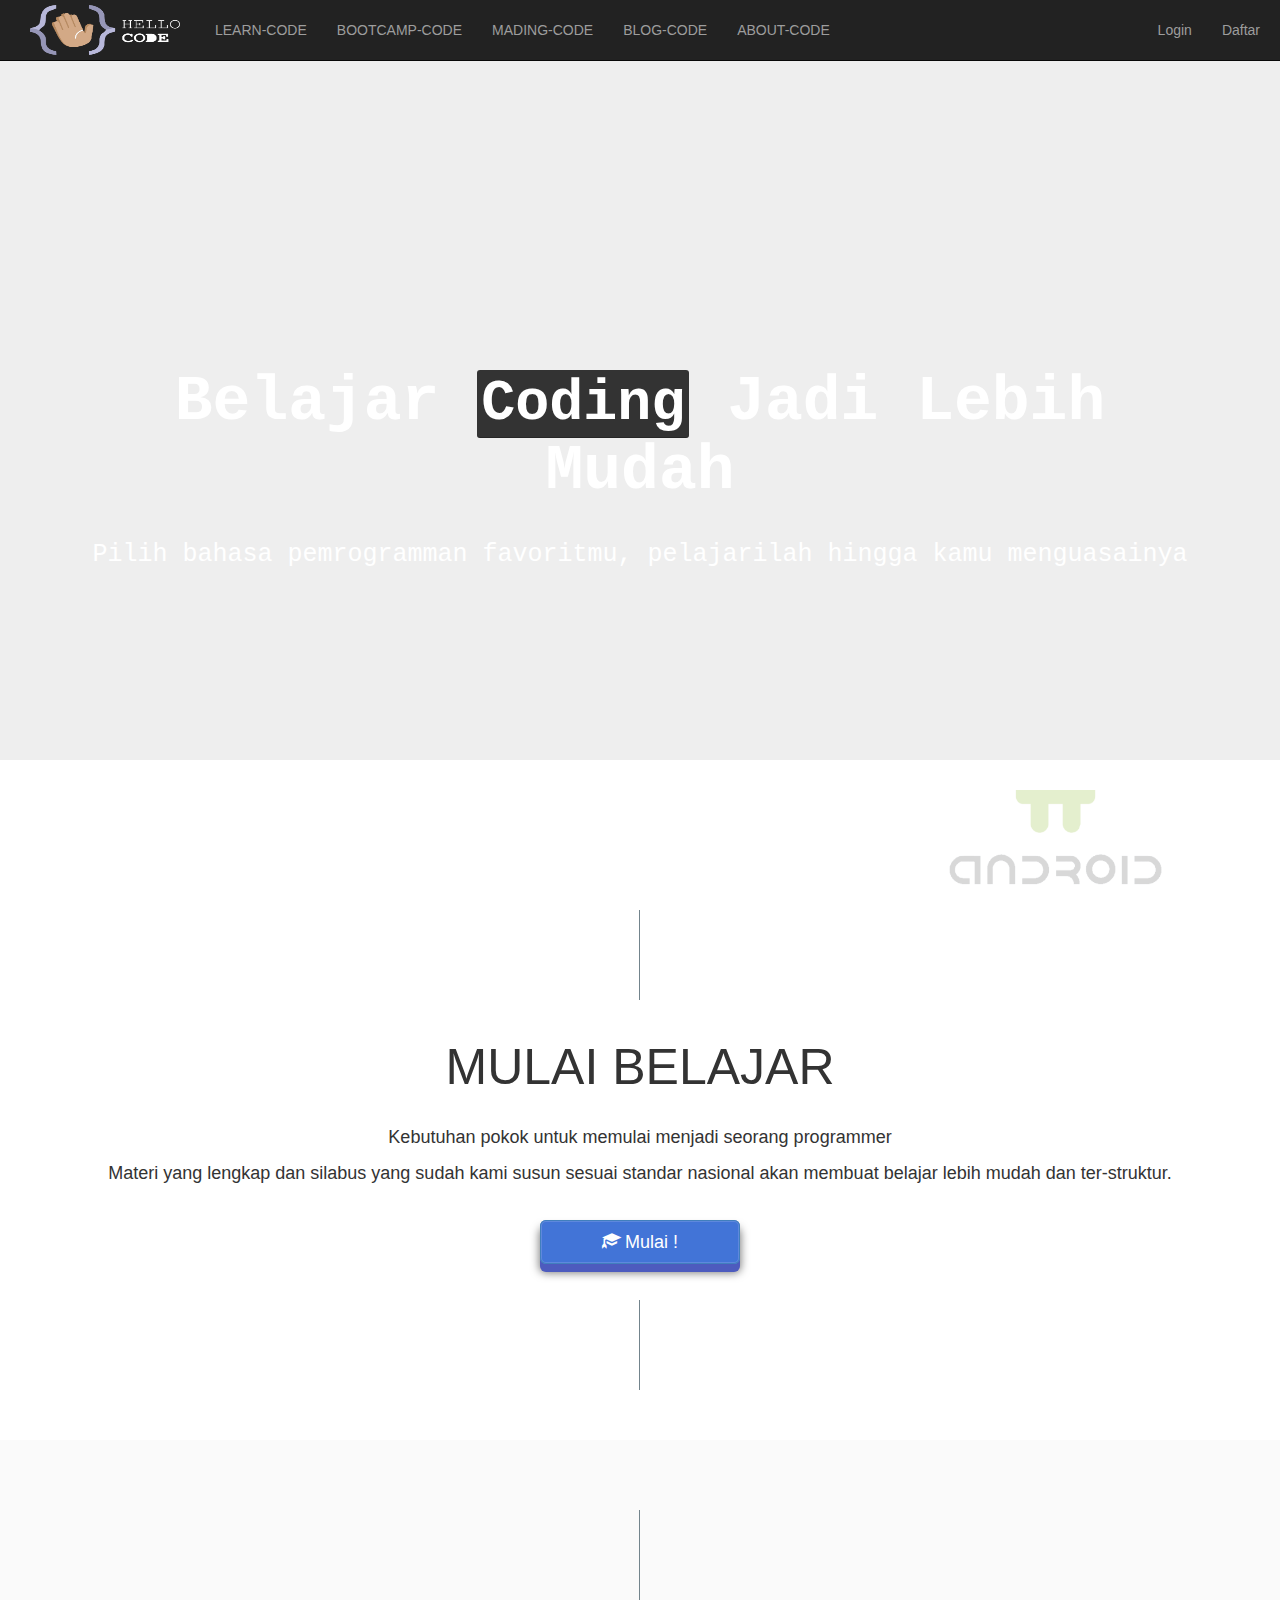
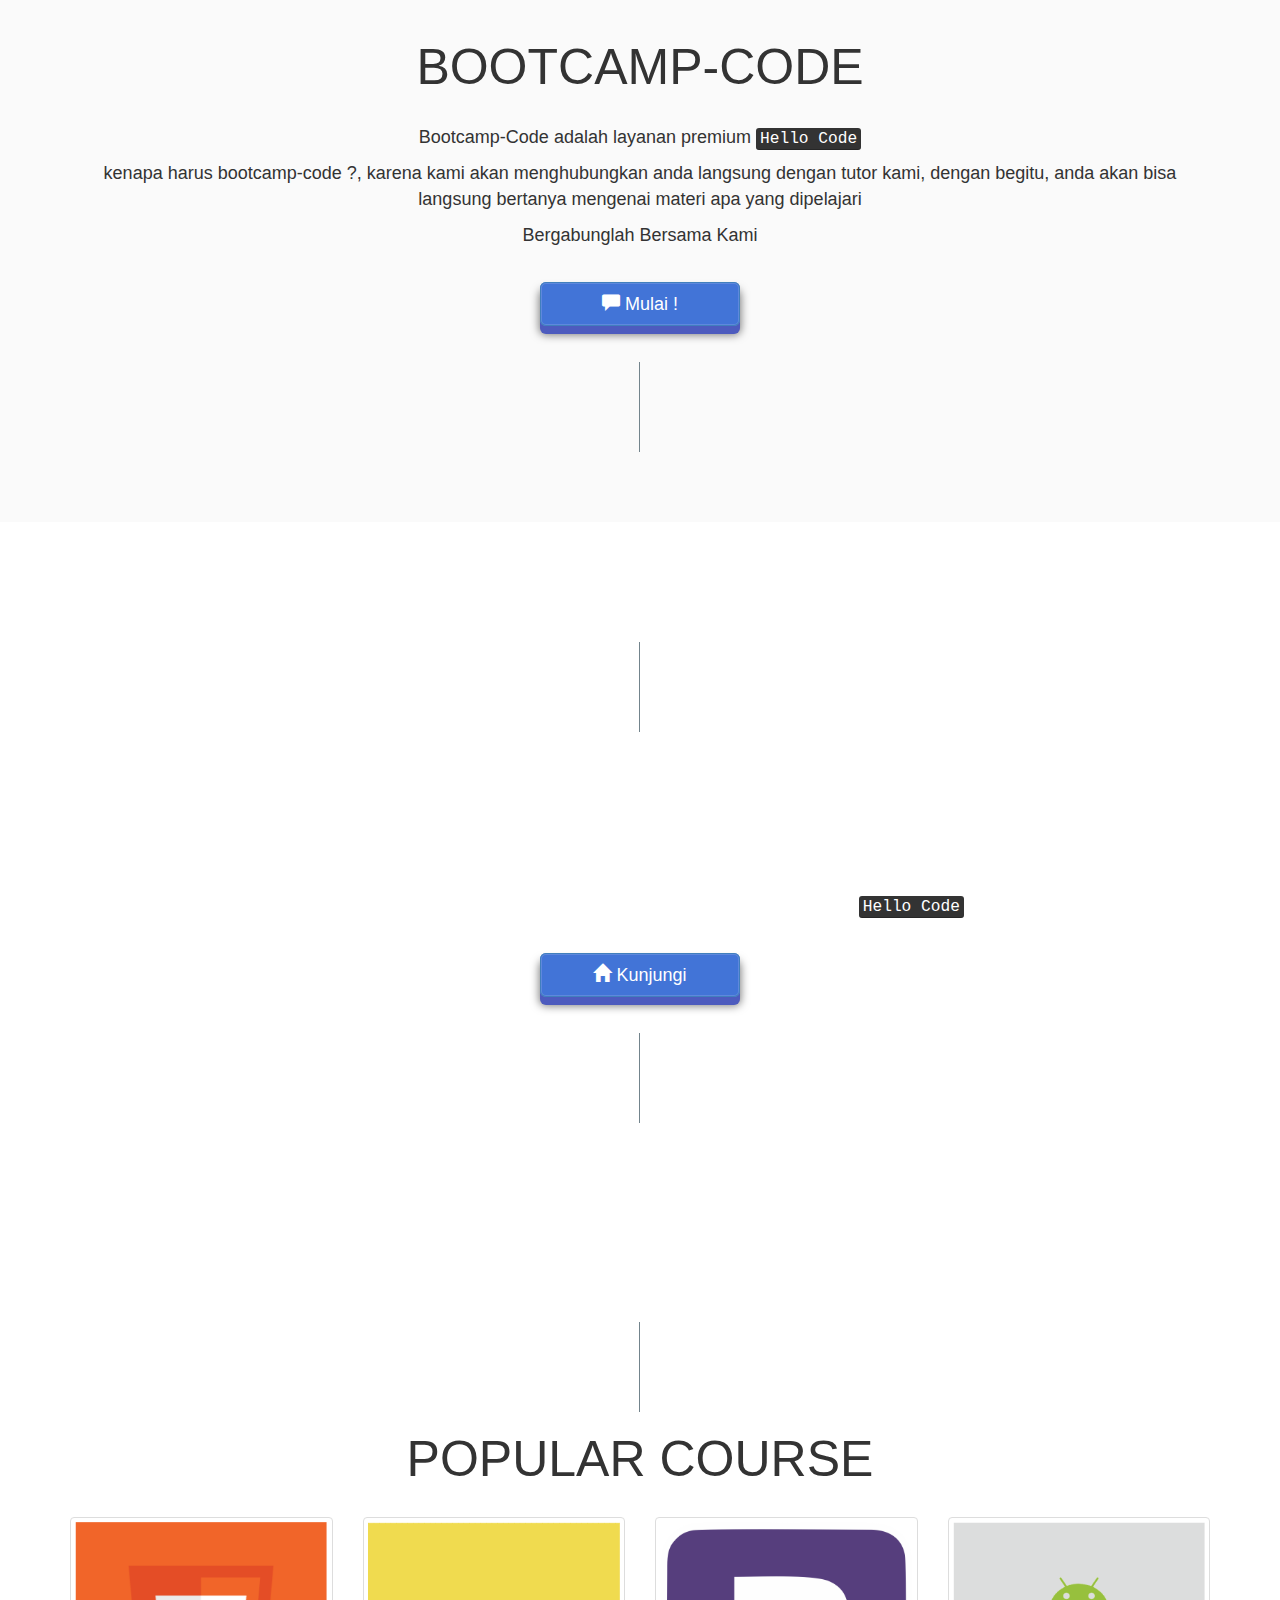
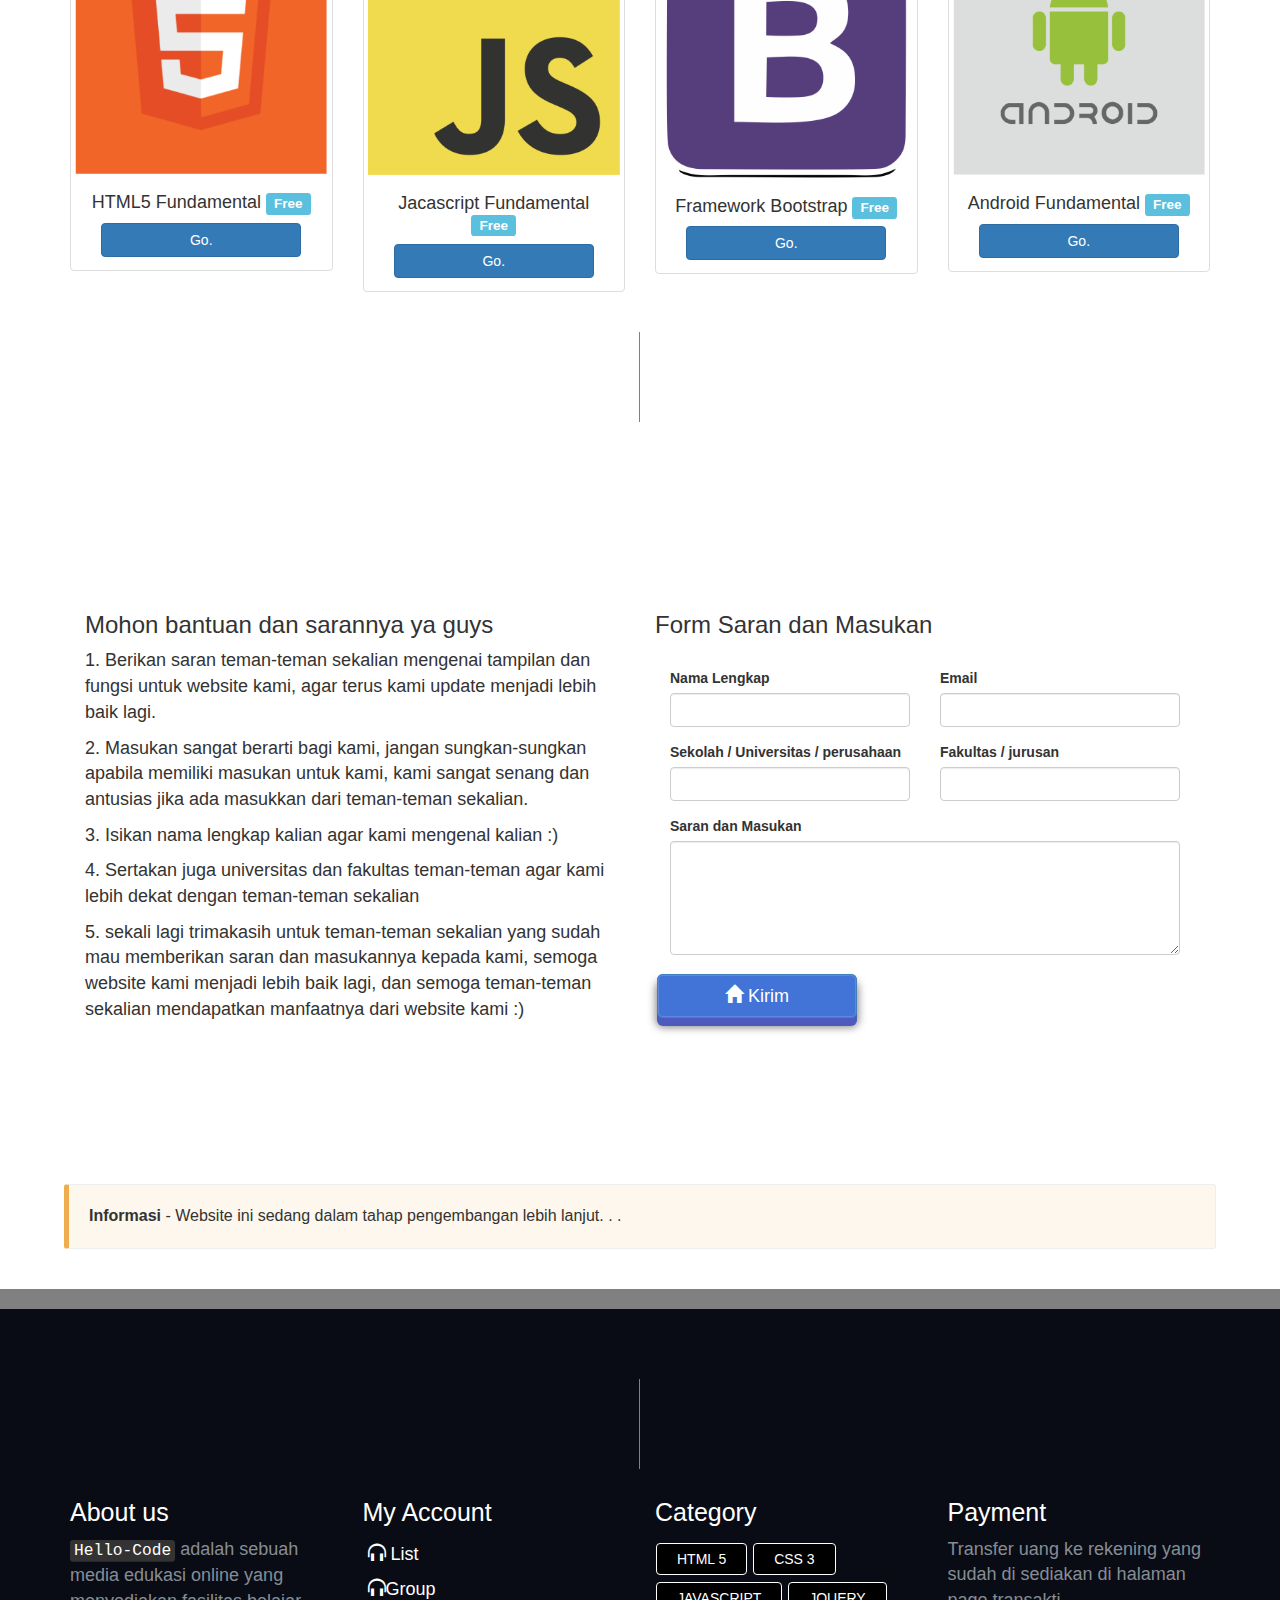
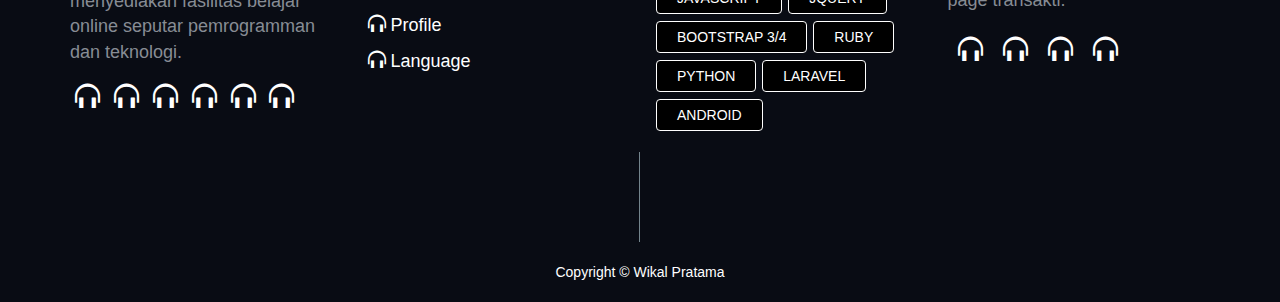
==== commit 6d598b86: "cilem bau" ====
--- a/index.html
+++ b/index.html
@@ -26,7 +26,7 @@
 
     <body>
 
-        <nav class="navbar navbar-inverse navbar-fixed-top" style="margin: 0px;">
+        <nav class="navbar navbar-inverse navbar-fixed-top" style="padding: 5px;">
             <div class="container-fluid">
                 <!-- Brand and toggle get grouped for better mobile display -->
                 <div class="navbar-header">
@@ -36,7 +36,7 @@
                         <span class="icon-bar"></span>
                         <span class="icon-bar"></span>
                     </button>
-                    <a href="index.html"><img class="" src="gambar/icon2.png" style="width: 200px; margin-right: 20px; margin-left: 10px;" height="50px;">
+                    <a href="index.html"><img class="" src="gambar/icon/logo.png" style="width: 150px; margin-right: 20px; margin-left: 10px;" height="50px;">
                     </a>
                 </div>
 
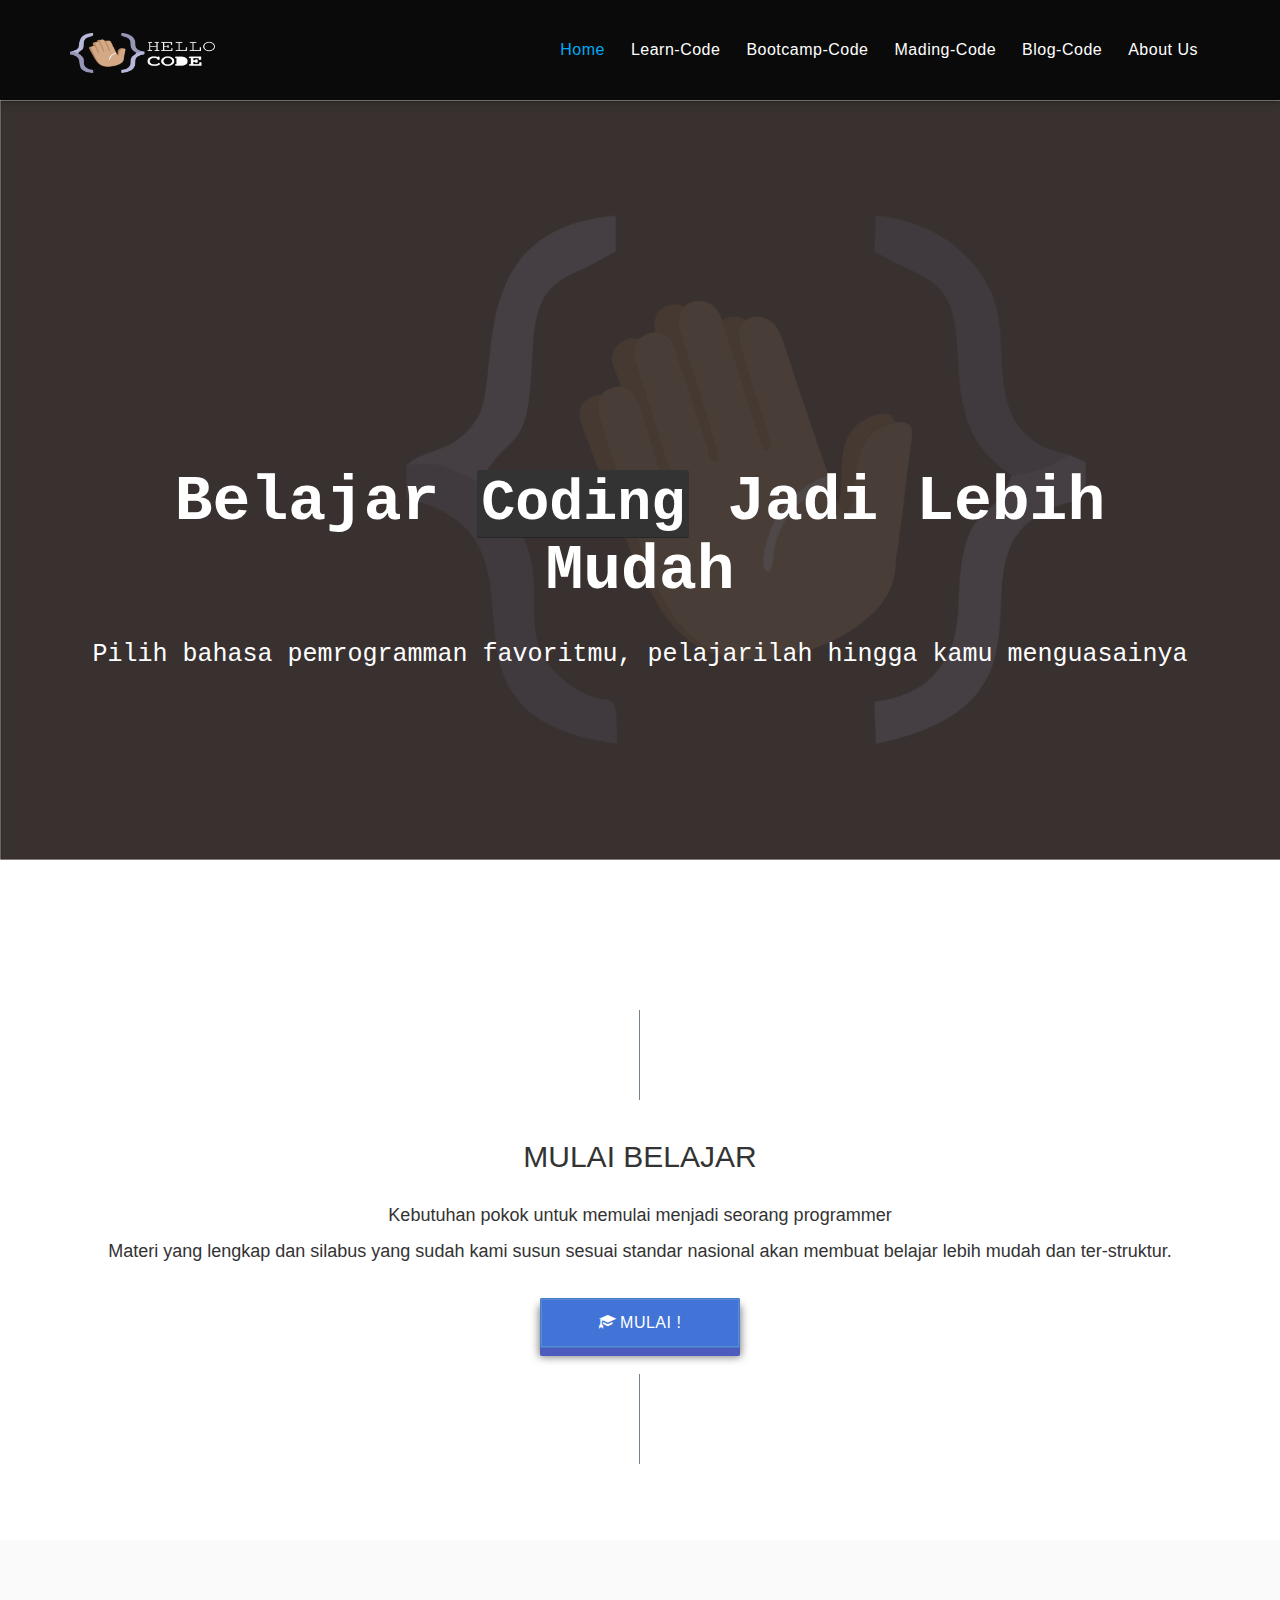
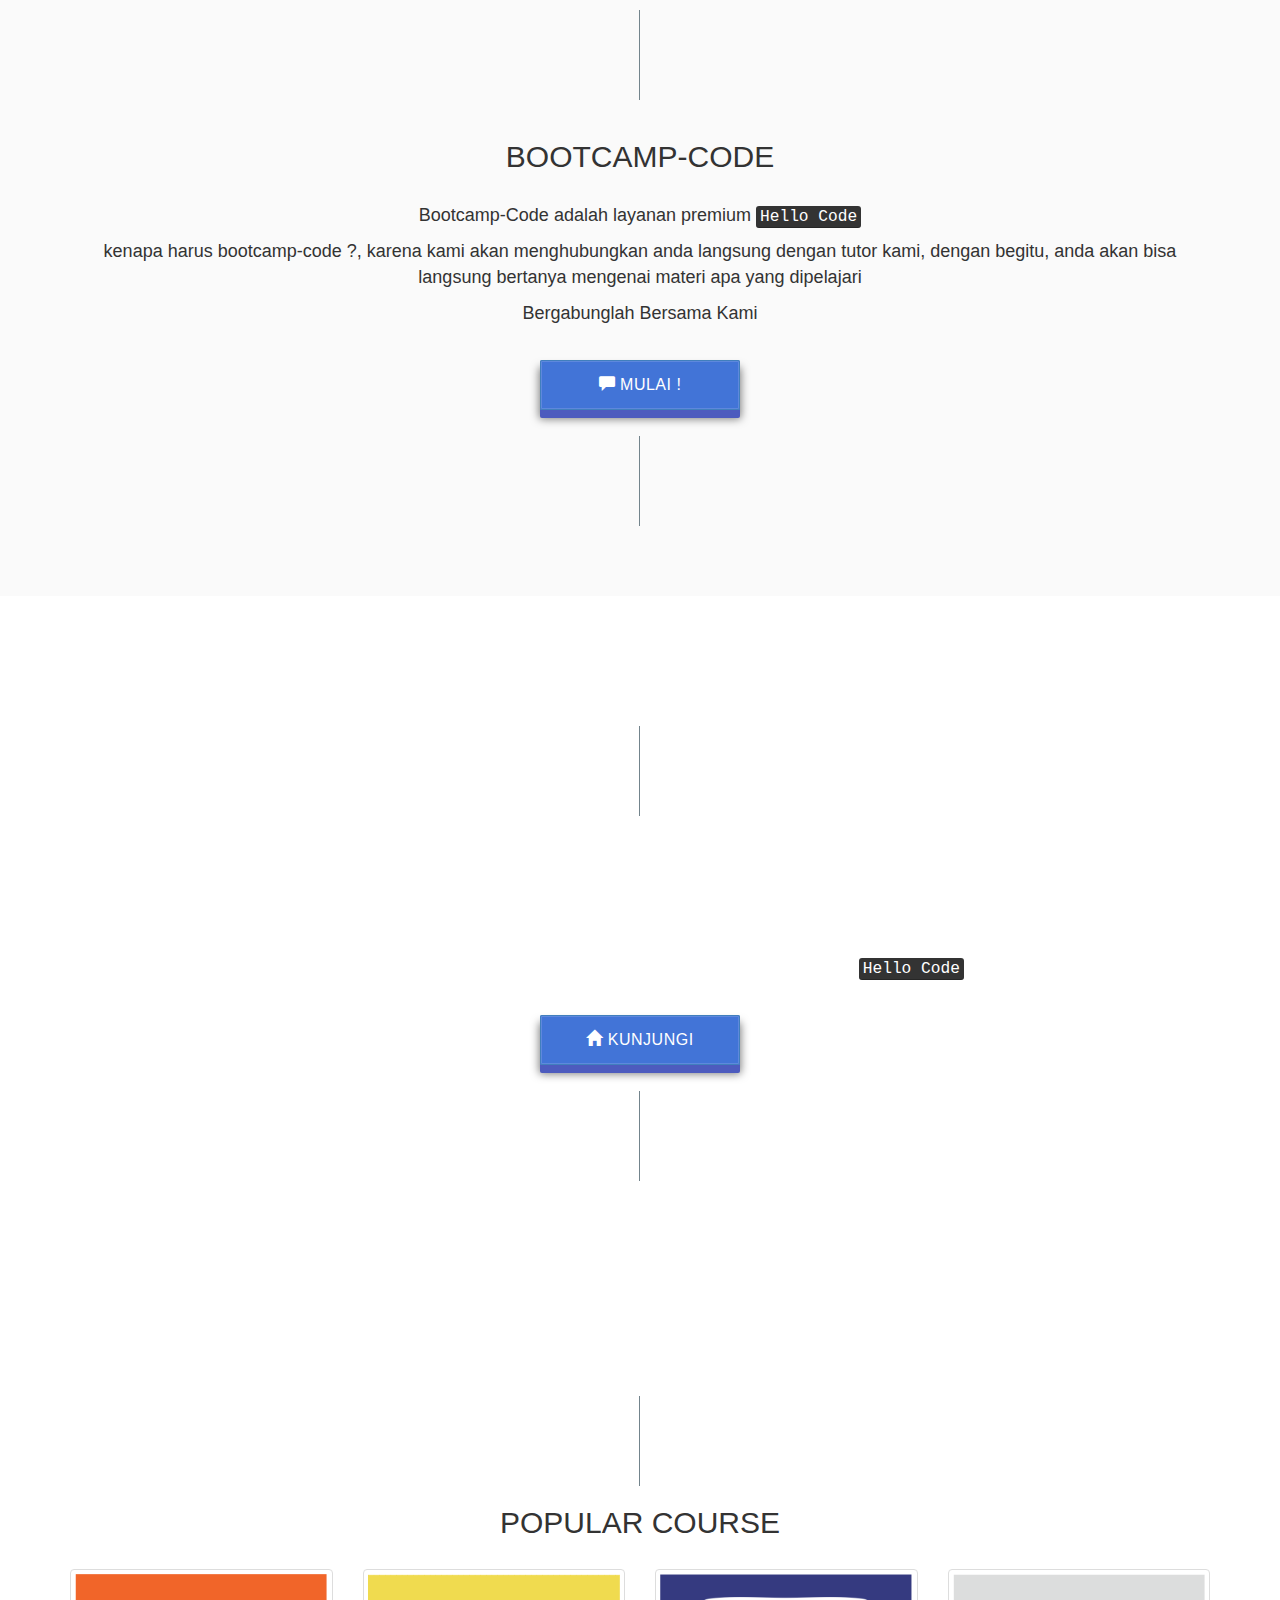
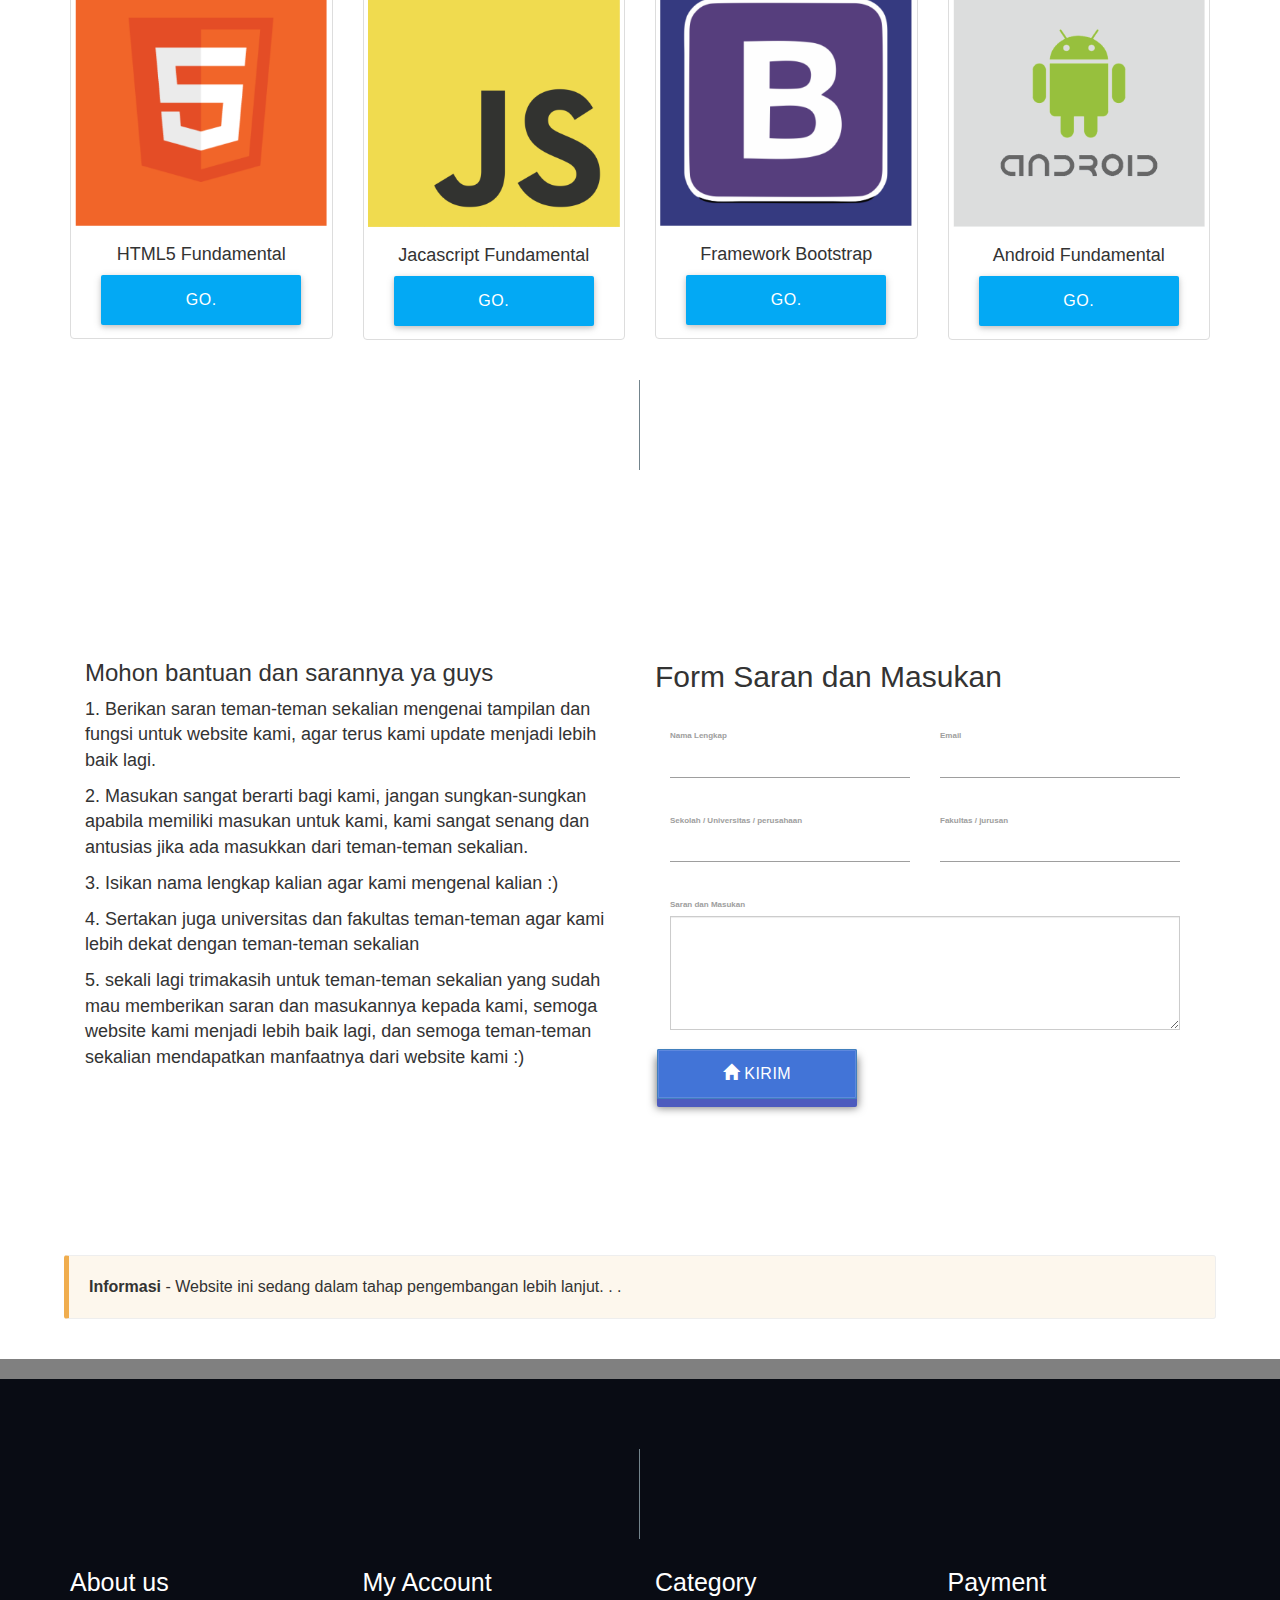
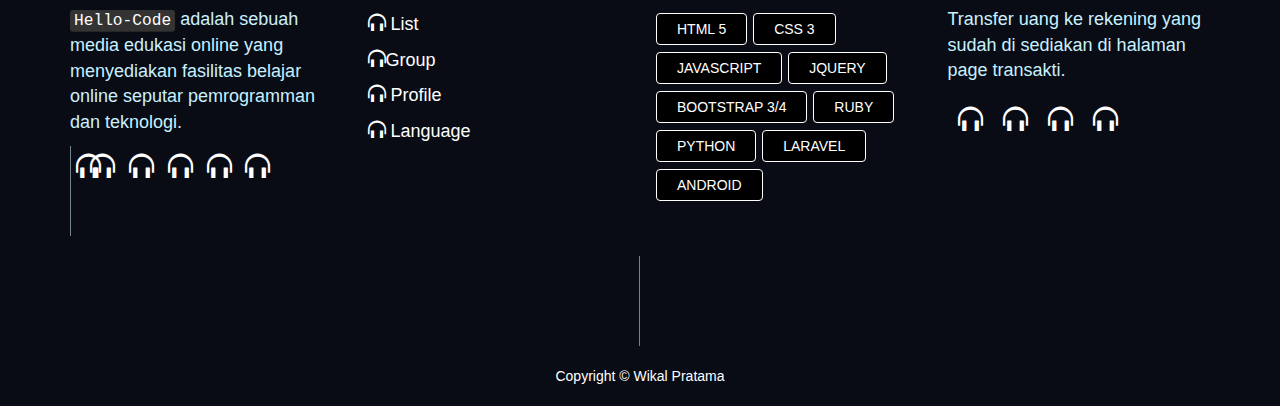
==== commit dd0ae9ca: "perubahan besar2n dan menambahkan materialize" ====
--- a/index.html
+++ b/index.html
@@ -7,13 +7,28 @@
         <meta name="viewport" content="width=device-width, initial-scale=1">
         <!-- The above 3 meta tags *must* come first in the head; any other head content must come *after* these tags -->
         <title>Hello_Code</title>
+        <link rel="shortcut icon" href="gambar/icon/icon.png">
 
         <!-- Bootstrap -->
         <link href="css/bootstrap.min.css" rel="stylesheet">
-        <link href="animatecss/animate.css" rel="stylesheet">
         <link href="gayaku.css" rel="stylesheet">
-
-        <link href="https://fonts.googleapis.com/css?family=Rubik" rel="stylesheet">
+        <link href='https://fonts.googleapis.com/css?family=Raleway:400,300,500,700,900' rel='stylesheet' type='text/css'>
+        <!-- FontAwesome CSS -->
+        <link href="assets/fonts/font-awesome/css/font-awesome.min.css" rel="stylesheet">
+        <!-- Material Icons CSS -->
+        <link href="assets/fonts/iconfont/material-icons.css" rel="stylesheet">
+        <!-- animated-headline -->
+        <link href="assets/css/animated-headline.css" rel="stylesheet">
+        <!-- shortcodes -->
+        <link href="assets/css/shortcodes/shortcodes.css" rel="stylesheet">
+        <!-- materialize -->
+        <link href="assets/materialize/css/materialize.min.css" rel="stylesheet">
+        <!-- Bootstrap -->
+        <link href="assets/bootstrap/css/bootstrap.min.css" rel="stylesheet">
+        <!-- Style CSS -->
+        <link href="style.css" rel="stylesheet">
+
+        
 
 
         <!-- HTML5 shim and Respond.js for IE8 support of HTML5 elements and media queries -->
@@ -26,41 +41,53 @@
 
     <body>
 
-        <nav class="navbar navbar-inverse navbar-fixed-top" style="padding: 5px;">
-            <div class="container-fluid">
-                <!-- Brand and toggle get grouped for better mobile display -->
-                <div class="navbar-header">
-                    <button type="button" class="navbar-toggle collapsed" data-toggle="collapse" data-target="#bs-example-navbar-collapse-1" aria-expanded="false">
-                        <span class="sr-only">Toggle navigation</span>
-                        <span class="icon-bar"></span>
-                        <span class="icon-bar"></span>
-                        <span class="icon-bar"></span>
-                    </button>
-                    <a href="index.html"><img class="" src="gambar/icon/logo.png" style="width: 150px; margin-right: 20px; margin-left: 10px;" height="50px;">
-                    </a>
-                </div>
-
-                <!-- Collect the nav links, forms, and other content for toggling -->
-                <div class="collapse navbar-collapse" id="bs-example-navbar-collapse-1">
-                    <ul class="nav navbar-nav">
-                        <li><a href="learn.html">LEARN-CODE</a></li>
-                        <li><a href="bootcamp.html">BOOTCAMP-CODE</a></li>
-                        <li><a href="mading.html">MADING-CODE</a></li>
-                        <li><a href="#">BLOG-CODE</a></li>
-                        <li><a href="about.html">ABOUT-CODE</a></li>
-                    </ul>
-                    <ul class="nav navbar-nav navbar-right">
-                        <li><a href="#">Login</a></li>
-                        <li><a href="#">Daftar</a></li>
-                    </ul>
-                </div>
-
-
-
-                <!-- /.navbar-collapse -->
-            </div>
-            <!-- /.container-fluid -->
-        </nav>
+        <header id="header" class="tt-nav">
+
+            <div class="header-sticky dark-header">
+
+                <div class="container">
+
+                    
+
+                    <div id="materialize-menu" class="menuzord">
+
+                        <!--logo start-->
+                        <a href="index.html" class="logo-brand ">
+                            <img class="retina" src="gambar/icon/logo.png" alt=""/>
+                        </a>
+                        <!--logo end-->
+
+                        <!--mega menu start-->
+                        <ul class="menuzord-menu pull-right light">
+                            <li class="active"><a href="index.html">Home</a>
+
+                            </li>
+
+                            <li><a href="learn.html">Learn-Code</a>
+
+                            </li>
+
+                            <li><a href="bootcamp.html">Bootcamp-Code</a>
+
+                            </li>
+
+                            <li><a href="mading.html">Mading-Code</a>
+
+                            </li>
+
+                            <li><a href="javascript:void(0)">Blog-Code</a>
+
+                            </li>
+                            <li><a href="about.html">About Us</a></li>
+                        </ul>
+                        <!--mega menu end-->
+
+                    </div>
+                </div>
+            </div>
+
+        </header>
+        <!--header end-->
 
         <div class="jumbotron" id="jumbohome">
             <div class="container">
@@ -71,7 +98,7 @@
         </div>
 
         <section class="mulaibelajar text-center" id="learn-code">
-            <hr>
+            <hr class="hrsendiri">
             <div class="container">
                 <div class="row">
                     <div class="col-sm-12">
@@ -86,11 +113,11 @@
                     </div>
                 </div>
             </div>
-            <hr>
+            <hr class="hrsendiri">
         </section>
 
         <section class="bootcamp text-center">
-            <hr>
+            <hr class="hrsendiri">
             <div class="container">
                 <div class="row">
                     <div class="col-sm-12">
@@ -104,11 +131,11 @@
                     </div>
                 </div>
             </div>
-            <hr>
+            <hr class="hrsendiri">
         </section>
 
         <section class="mading text-center" style="min-height: 750px;">
-            <hr>
+            <hr class="hrsendiri">
             <div class="container">
                 <div class="row">
                     <div class="col-sm-12">
@@ -121,13 +148,13 @@
                     </div>
                 </div>
             </div>
-            <hr>
+            <hr class="hrsendiri">
         </section>
 
 
         <section class="pupolarcourse text-center" style="padding-top: 30px;">
             <div class="container">
-                <hr>
+                <hr class="hrsendiri">
                 <h2>POPULAR COURSE</h2>
                 <br>
                 <div class="row">
@@ -135,7 +162,7 @@
                         <a href="#" class="thumbnail">
                             <img class="animate" src="gambar/icon/html5.png" >
                             <div class="caption">
-                                <h4>HTML5 Fundamental <span class = "label label-info">Free</span></h4>
+                                <h4>HTML5 Fundamental</h4>
                                 <button type="submit" class="btn btn-primary">Go.</button>
                             </div>
                         </a>
@@ -144,7 +171,7 @@
                         <a href="#" class="thumbnail">
                             <img class="animate" src="gambar/icon/js.png">
                             <div class="caption">
-                                <h4>Jacascript Fundamental <span class = "label label-info">Free</span></h4>
+                                <h4>Jacascript Fundamental </h4>
                                 <button type="submit" class="btn btn-primary">Go.</button>
                             </div>
                         </a>
@@ -153,7 +180,7 @@
                         <a href="#" class="thumbnail">
                             <img class="animate" src="gambar/icon/bootstrap.png">
                             <div class="caption">
-                                <h4>Framework Bootstrap <span class = "label label-info">Free</span></h4>
+                                <h4>Framework Bootstrap</h4>
                                 <button type="submit" class="btn btn-primary">Go.</button>
                             </div>
 
@@ -163,14 +190,14 @@
                         <a href="#" class="thumbnail">
                             <img class="animate" src="gambar/icon/android.png">
                             <div class="caption">
-                                <h4>Android Fundamental <span class = "label label-info">Free</span></h4>
+                                <h4>Android Fundamental </h4>
                                 <button type="submit" class="btn btn-primary">Go.</button>
                             </div>
                         </a>
                     </div>
 
                 </div>
-                <hr>
+                <hr class="hrsendiri">
             </div>
         </section>
 
@@ -204,7 +231,7 @@
                                 </p>
                             </div>
                             <div class="col-md-6">
-                                <h3 class="dark-grey">Form Saran dan Masukan</h3>
+                                <h3 style="font-size: 30px;" class="dark-grey">Form Saran dan Masukan</h3>
                                 <br>
 
                                 <div class="form-group col-lg-6">
@@ -250,13 +277,13 @@
         <section class="footerbawah">
             <footer class="footer">
                 <div class="container">
-                    <hr>
+                    <hr class="hrsendiri">
                     <div class="row">
                         <div class="col-sm-3">
                             <h4 class="title ">About us</h4>
                             <p><kbd>Hello-Code</kbd> adalah sebuah media edukasi online yang menyediakan fasilitas belajar online seputar pemrogramman dan teknologi.</p>
                             <ul class="social-icon">
-                                <a href="#" class="social"><i class="glyphicon glyphicon-headphones" aria-hidden="true"></i></a>
+                                <a  class="hrsendiri"ef="#" class="social"><i class="glyphicon glyphicon-headphones" aria-hidden="true"></i></a>
                                 <a href="#" class="social"><i class="glyphicon glyphicon-headphones" aria-hidden="true"></i></a>
                                 <a href="#" class="social"><i class="glyphicon glyphicon-headphones" aria-hidden="true"></i></a>
                                 <a href="#" class="social"><i class="glyphicon glyphicon-headphones" aria-hidden="true"></i></a>
@@ -298,7 +325,7 @@
                             </ul>
                         </div>
                     </div>
-                    <hr>
+                    <hr class="hrsendiri">
                     <div class="row text-center"><a href="#" style="color: #fff;">Copyright © Wikal Pratama</a></div>
                 </div>
             </footer>
@@ -307,7 +334,23 @@
         <!-- jQuery (necessary for Bootstrap's JavaScript plugins) -->
         <script src="https://ajax.googleapis.com/ajax/libs/jquery/1.12.4/jquery.min.js"></script>
         <!-- Include all compiled plugins (below), or include individual files as needed -->
-        <script src="js/bootstrap.min.js"></script>
+        <!-- Preloader -->
+        
+
+        
+
+        <!-- jQuery -->
+        <script src="assets/js/jquery-2.1.3.min.js"></script>
+        <script src="assets/bootstrap/js/bootstrap.min.js"></script>
+        <script src="assets/materialize/js/materialize.min.js"></script>
+        <script src="assets/js/menuzord.js"></script>
+        <script src="assets/js/jquery.easing.min.js"></script>
+        <script src="assets/js/jquery.sticky.min.js"></script>
+        <script src="assets/js/smoothscroll.min.js"></script>
+        <script src="assets/js/jquery.stellar.min.js"></script>
+        <script src="assets/js/imagesloaded.js"></script>
+        <script src="assets/js/animated-headline.js"></script>
+        <script src="assets/js/scripts.js"></script>
     </body>
 
 </html>
--- a/gayaku.css
+++ b/gayaku.css
@@ -1,5 +1,5 @@
 #jumbohome {
-    background-image:url(gambar/hellocodeblur.png);
+    background-image:url(gambar/icon/hellocodeblur.png);
     background-size: cover;
     height: 550px;
     min-height: 760px;
@@ -30,9 +30,9 @@
 }
 #jumbolearn h1 {
     color: white;
-    font-weight: 700;
+    font-weight: 700px;
     text-align: center;
-    padding-top: 300px;
+    padding-top: 200px;
 }
 
 #jumbolearn p {
@@ -120,11 +120,7 @@
     font-size: 50px;
 }
 
-hr {
-    width: 30px;
-    border-top: 3px solid #eee
-    
-}
+
 
 #madding {
     background-color: lightgray;
@@ -148,7 +144,7 @@
     background-size: cover;
 }
 
-hr {
+.hrsendiri {
     border:         none;
     border-left:    1px solid hsla(200, 10%, 50%,100);
     height:         10vh;
@@ -167,11 +163,11 @@
 }
 
 .mading {
-    padding-top: 100px;
+    padding-top: 110px;
     padding-bottom: 100px;
-    min-height: 580px;
-
-    background-image: url(gambar/mading.jpg);
+    
+
+    background-image: url(gambar/papantulis.jpg);
 
     background-size: cover;
     /* Create the parallax scrolling effect */
--- a/assets/fonts/iconfont/material-icons.css
+++ b/assets/fonts/iconfont/material-icons.css
@@ -0,0 +1,38 @@
+@font-face {
+  font-family: 'Material Icons';
+  font-style: normal;
+  font-weight: 400;
+  src: url(MaterialIcons-Regular.eot); /* For IE6-8 */
+  src: local('Material Icons'),
+       local('MaterialIcons-Regular'),
+       url(MaterialIcons-Regular.woff2) format('woff2'),
+       url(MaterialIcons-Regular.woff) format('woff'),
+       url(MaterialIcons-Regular.ttf) format('truetype');
+}
+
+.material-icons {
+  font-family: 'Material Icons';
+  font-weight: normal;
+  font-style: normal;
+  font-size: 24px;  /* Preferred icon size */
+  display: inline-block;
+  width: 1em;
+  height: 1em;
+  line-height: 1;
+  text-transform: none;
+  letter-spacing: normal;
+  word-wrap: normal;
+  white-space: nowrap;
+  direction: ltr;
+
+  /* Support for all WebKit browsers. */
+  -webkit-font-smoothing: antialiased;
+  /* Support for Safari and Chrome. */
+  text-rendering: optimizeLegibility;
+
+  /* Support for Firefox. */
+  -moz-osx-font-smoothing: grayscale;
+
+  /* Support for IE. */
+  font-feature-settings: 'liga';
+}
--- a/assets/css/animated-headline.css
+++ b/assets/css/animated-headline.css
@@ -0,0 +1,1232 @@
+/* -------------------------------- 
+Primary style
+-------------------------------- */
+
+.tt-text-intro {
+  margin: 4em auto 3em;
+}
+
+.tt-headline {
+  font-size: 3rem;
+  line-height: 1.2;
+  color: #fff;
+}
+@media only screen and (min-width: 768px) {
+  .tt-headline {
+    font-size: 4.4rem;
+    font-weight: 300;
+  }
+}
+@media only screen and (min-width: 1170px) {
+  .tt-headline {
+    font-size: 7rem;
+  }
+}
+
+
+.tt-sub-intro {
+    font-size: 24px;
+    line-height: 35px;
+    color: #fff;
+    text-transform: uppercase;
+    display: block;
+    margin: 30px 0 50px;
+    letter-spacing: 5px;
+}
+
+
+
+.tt-words-wrapper {
+  display: inline-block;
+  position: relative;
+  text-align: center;
+}
+.tt-words-wrapper b {
+  display: inline-block;
+  position: absolute;
+  white-space: nowrap;
+  left: 0;
+  right: 0;
+  top: 0;
+  font-weight: 900;
+  text-transform: uppercase;
+}
+.tt-words-wrapper b.is-visible {
+  position: relative;
+}
+.no-js .tt-words-wrapper b {
+  opacity: 0;
+}
+.no-js .tt-words-wrapper b.is-visible {
+  opacity: 1;
+}
+
+/* -------------------------------- 
+
+xrotate-1 
+
+-------------------------------- */
+.tt-headline.rotate-1 .tt-words-wrapper {
+  -webkit-perspective: 300px;
+  -moz-perspective: 300px;
+  perspective: 300px;
+}
+.tt-headline.rotate-1 b {
+  opacity: 0;
+  -webkit-transform-origin: 50% 100%;
+  -moz-transform-origin: 50% 100%;
+  -ms-transform-origin: 50% 100%;
+  -o-transform-origin: 50% 100%;
+  transform-origin: 50% 100%;
+  -webkit-transform: rotateX(180deg);
+  -moz-transform: rotateX(180deg);
+  -ms-transform: rotateX(180deg);
+  -o-transform: rotateX(180deg);
+  transform: rotateX(180deg);
+}
+.tt-headline.rotate-1 b.is-visible {
+  opacity: 1;
+  -webkit-transform: rotateX(0deg);
+  -moz-transform: rotateX(0deg);
+  -ms-transform: rotateX(0deg);
+  -o-transform: rotateX(0deg);
+  transform: rotateX(0deg);
+  -webkit-animation: tt-rotate-1-in 1.2s;
+  -moz-animation: tt-rotate-1-in 1.2s;
+  animation: tt-rotate-1-in 1.2s;
+}
+.tt-headline.rotate-1 b.is-hidden {
+  -webkit-transform: rotateX(180deg);
+  -moz-transform: rotateX(180deg);
+  -ms-transform: rotateX(180deg);
+  -o-transform: rotateX(180deg);
+  transform: rotateX(180deg);
+  -webkit-animation: tt-rotate-1-out 1.2s;
+  -moz-animation: tt-rotate-1-out 1.2s;
+  animation: tt-rotate-1-out 1.2s;
+}
+
+@-webkit-keyframes tt-rotate-1-in {
+  0% {
+    -webkit-transform: rotateX(180deg);
+    opacity: 0;
+  }
+  35% {
+    -webkit-transform: rotateX(120deg);
+    opacity: 0;
+  }
+  65% {
+    opacity: 0;
+  }
+  100% {
+    -webkit-transform: rotateX(360deg);
+    opacity: 1;
+  }
+}
+@-moz-keyframes tt-rotate-1-in {
+  0% {
+    -moz-transform: rotateX(180deg);
+    opacity: 0;
+  }
+  35% {
+    -moz-transform: rotateX(120deg);
+    opacity: 0;
+  }
+  65% {
+    opacity: 0;
+  }
+  100% {
+    -moz-transform: rotateX(360deg);
+    opacity: 1;
+  }
+}
+@keyframes tt-rotate-1-in {
+  0% {
+    -webkit-transform: rotateX(180deg);
+    -moz-transform: rotateX(180deg);
+    -ms-transform: rotateX(180deg);
+    -o-transform: rotateX(180deg);
+    transform: rotateX(180deg);
+    opacity: 0;
+  }
+  35% {
+    -webkit-transform: rotateX(120deg);
+    -moz-transform: rotateX(120deg);
+    -ms-transform: rotateX(120deg);
+    -o-transform: rotateX(120deg);
+    transform: rotateX(120deg);
+    opacity: 0;
+  }
+  65% {
+    opacity: 0;
+  }
+  100% {
+    -webkit-transform: rotateX(360deg);
+    -moz-transform: rotateX(360deg);
+    -ms-transform: rotateX(360deg);
+    -o-transform: rotateX(360deg);
+    transform: rotateX(360deg);
+    opacity: 1;
+  }
+}
+@-webkit-keyframes tt-rotate-1-out {
+  0% {
+    -webkit-transform: rotateX(0deg);
+    opacity: 1;
+  }
+  35% {
+    -webkit-transform: rotateX(-40deg);
+    opacity: 1;
+  }
+  65% {
+    opacity: 0;
+  }
+  100% {
+    -webkit-transform: rotateX(180deg);
+    opacity: 0;
+  }
+}
+@-moz-keyframes tt-rotate-1-out {
+  0% {
+    -moz-transform: rotateX(0deg);
+    opacity: 1;
+  }
+  35% {
+    -moz-transform: rotateX(-40deg);
+    opacity: 1;
+  }
+  65% {
+    opacity: 0;
+  }
+  100% {
+    -moz-transform: rotateX(180deg);
+    opacity: 0;
+  }
+}
+@keyframes tt-rotate-1-out {
+  0% {
+    -webkit-transform: rotateX(0deg);
+    -moz-transform: rotateX(0deg);
+    -ms-transform: rotateX(0deg);
+    -o-transform: rotateX(0deg);
+    transform: rotateX(0deg);
+    opacity: 1;
+  }
+  35% {
+    -webkit-transform: rotateX(-40deg);
+    -moz-transform: rotateX(-40deg);
+    -ms-transform: rotateX(-40deg);
+    -o-transform: rotateX(-40deg);
+    transform: rotateX(-40deg);
+    opacity: 1;
+  }
+  65% {
+    opacity: 0;
+  }
+  100% {
+    -webkit-transform: rotateX(180deg);
+    -moz-transform: rotateX(180deg);
+    -ms-transform: rotateX(180deg);
+    -o-transform: rotateX(180deg);
+    transform: rotateX(180deg);
+    opacity: 0;
+  }
+}
+/* -------------------------------- 
+
+xtype 
+
+-------------------------------- */
+.tt-headline.type .tt-words-wrapper {
+  vertical-align: top;
+  overflow: hidden;
+}
+.tt-headline.type .tt-words-wrapper::after {
+  /* vertical bar */
+  content: '';
+  position: absolute;
+  right: 0;
+  top: 50%;
+  bottom: auto;
+  -webkit-transform: translateY(-50%);
+  -moz-transform: translateY(-50%);
+  -ms-transform: translateY(-50%);
+  -o-transform: translateY(-50%);
+  transform: translateY(-50%);
+  height: 90%;
+  width: 1px;
+  background-color: #03a9f4;
+}
+.tt-headline.type .tt-words-wrapper.waiting::after {
+  -webkit-animation: tt-pulse 1s infinite;
+  -moz-animation: tt-pulse 1s infinite;
+  animation: tt-pulse 1s infinite;
+}
+.tt-headline.type .tt-words-wrapper.selected {
+  background-color: #03a9f4;
+}
+.tt-headline.type .tt-words-wrapper.selected::after {
+  visibility: hidden;
+}
+.tt-headline.type .tt-words-wrapper.selected b {
+  color: #fff;
+}
+.tt-headline.type b {
+  visibility: hidden;
+}
+.tt-headline.type b.is-visible {
+  visibility: visible;
+}
+.tt-headline.type i {
+  position: absolute;
+  visibility: hidden;
+  font-style: normal;
+}
+.tt-headline.type i.in {
+  position: relative;
+  visibility: visible;
+}
+
+@-webkit-keyframes tt-pulse {
+  0% {
+    -webkit-transform: translateY(-50%) scale(1);
+    opacity: 1;
+  }
+  40% {
+    -webkit-transform: translateY(-50%) scale(0.9);
+    opacity: 0;
+  }
+  100% {
+    -webkit-transform: translateY(-50%) scale(0);
+    opacity: 0;
+  }
+}
+@-moz-keyframes tt-pulse {
+  0% {
+    -moz-transform: translateY(-50%) scale(1);
+    opacity: 1;
+  }
+  40% {
+    -moz-transform: translateY(-50%) scale(0.9);
+    opacity: 0;
+  }
+  100% {
+    -moz-transform: translateY(-50%) scale(0);
+    opacity: 0;
+  }
+}
+@keyframes tt-pulse {
+  0% {
+    -webkit-transform: translateY(-50%) scale(1);
+    -moz-transform: translateY(-50%) scale(1);
+    -ms-transform: translateY(-50%) scale(1);
+    -o-transform: translateY(-50%) scale(1);
+    transform: translateY(-50%) scale(1);
+    opacity: 1;
+  }
+  40% {
+    -webkit-transform: translateY(-50%) scale(0.9);
+    -moz-transform: translateY(-50%) scale(0.9);
+    -ms-transform: translateY(-50%) scale(0.9);
+    -o-transform: translateY(-50%) scale(0.9);
+    transform: translateY(-50%) scale(0.9);
+    opacity: 0;
+  }
+  100% {
+    -webkit-transform: translateY(-50%) scale(0);
+    -moz-transform: translateY(-50%) scale(0);
+    -ms-transform: translateY(-50%) scale(0);
+    -o-transform: translateY(-50%) scale(0);
+    transform: translateY(-50%) scale(0);
+    opacity: 0;
+  }
+}
+/* -------------------------------- 
+
+xrotate-2 
+
+-------------------------------- */
+.tt-headline.rotate-2 .tt-words-wrapper {
+  -webkit-perspective: 300px;
+  -moz-perspective: 300px;
+  perspective: 300px;
+}
+@media screen and (min-width: 550px) {
+  .tt-headline.rotate-2 .tt-words-wrapper {
+    min-width: 500px;
+  }
+}
+.tt-headline.rotate-2 .rotate-top {
+    display: block;
+    font-size: 24px;
+    text-transform: uppercase;
+    letter-spacing: 5px;
+    margin-bottom: 20px;
+}
+.tt-headline.rotate-2 i, .tt-headline.rotate-2 em {
+  display: inline-block;
+  -webkit-backface-visibility: hidden;
+  backface-visibility: hidden;
+  font-style: normal;
+}
+.tt-headline.rotate-2 b {
+  opacity: 0;
+}
+.tt-headline.rotate-2 i {
+  -webkit-transform-style: preserve-3d;
+  -moz-transform-style: preserve-3d;
+  -ms-transform-style: preserve-3d;
+  -o-transform-style: preserve-3d;
+  transform-style: preserve-3d;
+  -webkit-transform: translateZ(-20px) rotateX(90deg);
+  -moz-transform: translateZ(-20px) rotateX(90deg);
+  -ms-transform: translateZ(-20px) rotateX(90deg);
+  -o-transform: translateZ(-20px) rotateX(90deg);
+  transform: translateZ(-20px) rotateX(90deg);
+  opacity: 0;
+}
+.is-visible .tt-headline.rotate-2 i {
+  opacity: 1;
+}
+.tt-headline.rotate-2 i.in {
+  -webkit-animation: tt-rotate-2-in 0.4s forwards;
+  -moz-animation: tt-rotate-2-in 0.4s forwards;
+  animation: tt-rotate-2-in 0.4s forwards;
+}
+.tt-headline.rotate-2 i.out {
+  -webkit-animation: tt-rotate-2-out 0.4s forwards;
+  -moz-animation: tt-rotate-2-out 0.4s forwards;
+  animation: tt-rotate-2-out 0.4s forwards;
+}
+.tt-headline.rotate-2 em {
+  -webkit-transform: translateZ(20px);
+  -moz-transform: translateZ(20px);
+  -ms-transform: translateZ(20px);
+  -o-transform: translateZ(20px);
+  transform: translateZ(20px);
+}
+
+.no-csstransitions .tt-headline.rotate-2 i {
+  -webkit-transform: rotateX(0deg);
+  -moz-transform: rotateX(0deg);
+  -ms-transform: rotateX(0deg);
+  -o-transform: rotateX(0deg);
+  transform: rotateX(0deg);
+  opacity: 0;
+}
+.no-csstransitions .tt-headline.rotate-2 i em {
+  -webkit-transform: scale(1);
+  -moz-transform: scale(1);
+  -ms-transform: scale(1);
+  -o-transform: scale(1);
+  transform: scale(1);
+}
+
+.no-csstransitions .tt-headline.rotate-2 .is-visible i {
+  opacity: 1;
+}
+
+@-webkit-keyframes tt-rotate-2-in {
+  0% {
+    opacity: 0;
+    -webkit-transform: translateZ(-20px) rotateX(90deg);
+  }
+  60% {
+    opacity: 1;
+    -webkit-transform: translateZ(-20px) rotateX(-10deg);
+  }
+  100% {
+    opacity: 1;
+    -webkit-transform: translateZ(-20px) rotateX(0deg);
+  }
+}
+@-moz-keyframes tt-rotate-2-in {
+  0% {
+    opacity: 0;
+    -moz-transform: translateZ(-20px) rotateX(90deg);
+  }
+  60% {
+    opacity: 1;
+    -moz-transform: translateZ(-20px) rotateX(-10deg);
+  }
+  100% {
+    opacity: 1;
+    -moz-transform: translateZ(-20px) rotateX(0deg);
+  }
+}
+@keyframes tt-rotate-2-in {
+  0% {
+    opacity: 0;
+    -webkit-transform: translateZ(-20px) rotateX(90deg);
+    -moz-transform: translateZ(-20px) rotateX(90deg);
+    -ms-transform: translateZ(-20px) rotateX(90deg);
+    -o-transform: translateZ(-20px) rotateX(90deg);
+    transform: translateZ(-20px) rotateX(90deg);
+  }
+  60% {
+    opacity: 1;
+    -webkit-transform: translateZ(-20px) rotateX(-10deg);
+    -moz-transform: translateZ(-20px) rotateX(-10deg);
+    -ms-transform: translateZ(-20px) rotateX(-10deg);
+    -o-transform: translateZ(-20px) rotateX(-10deg);
+    transform: translateZ(-20px) rotateX(-10deg);
+  }
+  100% {
+    opacity: 1;
+    -webkit-transform: translateZ(-20px) rotateX(0deg);
+    -moz-transform: translateZ(-20px) rotateX(0deg);
+    -ms-transform: translateZ(-20px) rotateX(0deg);
+    -o-transform: translateZ(-20px) rotateX(0deg);
+    transform: translateZ(-20px) rotateX(0deg);
+  }
+}
+@-webkit-keyframes tt-rotate-2-out {
+  0% {
+    opacity: 1;
+    -webkit-transform: translateZ(-20px) rotateX(0);
+  }
+  60% {
+    opacity: 0;
+    -webkit-transform: translateZ(-20px) rotateX(-100deg);
+  }
+  100% {
+    opacity: 0;
+    -webkit-transform: translateZ(-20px) rotateX(-90deg);
+  }
+}
+@-moz-keyframes tt-rotate-2-out {
+  0% {
+    opacity: 1;
+    -moz-transform: translateZ(-20px) rotateX(0);
+  }
+  60% {
+    opacity: 0;
+    -moz-transform: translateZ(-20px) rotateX(-100deg);
+  }
+  100% {
+    opacity: 0;
+    -moz-transform: translateZ(-20px) rotateX(-90deg);
+  }
+}
+@keyframes tt-rotate-2-out {
+  0% {
+    opacity: 1;
+    -webkit-transform: translateZ(-20px) rotateX(0);
+    -moz-transform: translateZ(-20px) rotateX(0);
+    -ms-transform: translateZ(-20px) rotateX(0);
+    -o-transform: translateZ(-20px) rotateX(0);
+    transform: translateZ(-20px) rotateX(0);
+  }
+  60% {
+    opacity: 0;
+    -webkit-transform: translateZ(-20px) rotateX(-100deg);
+    -moz-transform: translateZ(-20px) rotateX(-100deg);
+    -ms-transform: translateZ(-20px) rotateX(-100deg);
+    -o-transform: translateZ(-20px) rotateX(-100deg);
+    transform: translateZ(-20px) rotateX(-100deg);
+  }
+  100% {
+    opacity: 0;
+    -webkit-transform: translateZ(-20px) rotateX(-90deg);
+    -moz-transform: translateZ(-20px) rotateX(-90deg);
+    -ms-transform: translateZ(-20px) rotateX(-90deg);
+    -o-transform: translateZ(-20px) rotateX(-90deg);
+    transform: translateZ(-20px) rotateX(-90deg);
+  }
+}
+/* -------------------------------- 
+
+xloading-bar 
+
+-------------------------------- */
+.tt-headline.loading-bar span {
+  display: inline-block;
+  padding: .2em 0;
+}
+.tt-headline.loading-bar .tt-words-wrapper {
+  overflow: hidden;
+  vertical-align: top;
+}
+.tt-headline.loading-bar .tt-words-wrapper::after {
+  /* loading bar */
+  content: '';
+  position: absolute;
+  left: 0;
+  bottom: 0;
+  height: 3px;
+  width: 0;
+  background: #03a9f4;
+  z-index: 2;
+  -webkit-transition: width 0.3s -0.1s;
+  -moz-transition: width 0.3s -0.1s;
+  transition: width 0.3s -0.1s;
+}
+.tt-headline.loading-bar .tt-words-wrapper.is-loading::after {
+  width: 100%;
+  -webkit-transition: width 3s;
+  -moz-transition: width 3s;
+  transition: width 3s;
+}
+.tt-headline.loading-bar b {
+  top: .2em;
+  opacity: 0;
+  -webkit-transition: opacity 0.3s;
+  -moz-transition: opacity 0.3s;
+  transition: opacity 0.3s;
+}
+.tt-headline.loading-bar b.is-visible {
+  opacity: 1;
+  top: 0;
+}
+
+/* -------------------------------- 
+
+xslide 
+
+-------------------------------- */
+.tt-headline.slide span {
+  display: inline-block;
+  padding: .2em 0;
+}
+.tt-headline.slide .tt-words-wrapper {
+  overflow: hidden;
+  vertical-align: top;
+}
+.tt-headline.slide b {
+  opacity: 0;
+  top: .2em;
+}
+.tt-headline.slide b.is-visible {
+  top: 0;
+  opacity: 1;
+  -webkit-animation: slide-in 0.6s;
+  -moz-animation: slide-in 0.6s;
+  animation: slide-in 0.6s;
+}
+.tt-headline.slide b.is-hidden {
+  -webkit-animation: slide-out 0.6s;
+  -moz-animation: slide-out 0.6s;
+  animation: slide-out 0.6s;
+}
+
+@-webkit-keyframes slide-in {
+  0% {
+    opacity: 0;
+    -webkit-transform: translateY(-100%);
+  }
+  60% {
+    opacity: 1;
+    -webkit-transform: translateY(20%);
+  }
+  100% {
+    opacity: 1;
+    -webkit-transform: translateY(0);
+  }
+}
+@-moz-keyframes slide-in {
+  0% {
+    opacity: 0;
+    -moz-transform: translateY(-100%);
+  }
+  60% {
+    opacity: 1;
+    -moz-transform: translateY(20%);
+  }
+  100% {
+    opacity: 1;
+    -moz-transform: translateY(0);
+  }
+}
+@keyframes slide-in {
+  0% {
+    opacity: 0;
+    -webkit-transform: translateY(-100%);
+    -moz-transform: translateY(-100%);
+    -ms-transform: translateY(-100%);
+    -o-transform: translateY(-100%);
+    transform: translateY(-100%);
+  }
+  60% {
+    opacity: 1;
+    -webkit-transform: translateY(20%);
+    -moz-transform: translateY(20%);
+    -ms-transform: translateY(20%);
+    -o-transform: translateY(20%);
+    transform: translateY(20%);
+  }
+  100% {
+    opacity: 1;
+    -webkit-transform: translateY(0);
+    -moz-transform: translateY(0);
+    -ms-transform: translateY(0);
+    -o-transform: translateY(0);
+    transform: translateY(0);
+  }
+}
+@-webkit-keyframes slide-out {
+  0% {
+    opacity: 1;
+    -webkit-transform: translateY(0);
+  }
+  60% {
+    opacity: 0;
+    -webkit-transform: translateY(120%);
+  }
+  100% {
+    opacity: 0;
+    -webkit-transform: translateY(100%);
+  }
+}
+@-moz-keyframes slide-out {
+  0% {
+    opacity: 1;
+    -moz-transform: translateY(0);
+  }
+  60% {
+    opacity: 0;
+    -moz-transform: translateY(120%);
+  }
+  100% {
+    opacity: 0;
+    -moz-transform: translateY(100%);
+  }
+}
+@keyframes slide-out {
+  0% {
+    opacity: 1;
+    -webkit-transform: translateY(0);
+    -moz-transform: translateY(0);
+    -ms-transform: translateY(0);
+    -o-transform: translateY(0);
+    transform: translateY(0);
+  }
+  60% {
+    opacity: 0;
+    -webkit-transform: translateY(120%);
+    -moz-transform: translateY(120%);
+    -ms-transform: translateY(120%);
+    -o-transform: translateY(120%);
+    transform: translateY(120%);
+  }
+  100% {
+    opacity: 0;
+    -webkit-transform: translateY(100%);
+    -moz-transform: translateY(100%);
+    -ms-transform: translateY(100%);
+    -o-transform: translateY(100%);
+    transform: translateY(100%);
+  }
+}
+/* -------------------------------- 
+
+xclip 
+
+-------------------------------- */
+.tt-headline.clip span {
+  display: inline-block;
+  padding: .2em 0;
+}
+.tt-headline.clip .tt-words-wrapper {
+  overflow: hidden;
+  vertical-align: top;
+}
+.tt-headline.clip .tt-words-wrapper::after {
+  /* line */
+  content: '';
+  position: absolute;
+  top: 0;
+  right: 0;
+  width: 2px;
+  height: 100%;
+  background-color: #aebcb9;
+}
+.tt-headline.clip b {
+  opacity: 0;
+}
+.tt-headline.clip b.is-visible {
+  opacity: 1;
+}
+
+/* -------------------------------- 
+
+xzoom 
+
+-------------------------------- */
+.tt-headline.zoom .tt-words-wrapper {
+  -webkit-perspective: 300px;
+  -moz-perspective: 300px;
+  perspective: 300px;
+}
+.tt-headline.zoom b {
+  opacity: 0;
+}
+.tt-headline.zoom b.is-visible {
+  opacity: 1;
+  -webkit-animation: zoom-in 0.8s;
+  -moz-animation: zoom-in 0.8s;
+  animation: zoom-in 0.8s;
+}
+.tt-headline.zoom b.is-hidden {
+  -webkit-animation: zoom-out 0.8s;
+  -moz-animation: zoom-out 0.8s;
+  animation: zoom-out 0.8s;
+}
+
+@-webkit-keyframes zoom-in {
+  0% {
+    opacity: 0;
+    -webkit-transform: translateZ(100px);
+  }
+  100% {
+    opacity: 1;
+    -webkit-transform: translateZ(0);
+  }
+}
+@-moz-keyframes zoom-in {
+  0% {
+    opacity: 0;
+    -moz-transform: translateZ(100px);
+  }
+  100% {
+    opacity: 1;
+    -moz-transform: translateZ(0);
+  }
+}
+@keyframes zoom-in {
+  0% {
+    opacity: 0;
+    -webkit-transform: translateZ(100px);
+    -moz-transform: translateZ(100px);
+    -ms-transform: translateZ(100px);
+    -o-transform: translateZ(100px);
+    transform: translateZ(100px);
+  }
+  100% {
+    opacity: 1;
+    -webkit-transform: translateZ(0);
+    -moz-transform: translateZ(0);
+    -ms-transform: translateZ(0);
+    -o-transform: translateZ(0);
+    transform: translateZ(0);
+  }
+}
+@-webkit-keyframes zoom-out {
+  0% {
+    opacity: 1;
+    -webkit-transform: translateZ(0);
+  }
+  100% {
+    opacity: 0;
+    -webkit-transform: translateZ(-100px);
+  }
+}
+@-moz-keyframes zoom-out {
+  0% {
+    opacity: 1;
+    -moz-transform: translateZ(0);
+  }
+  100% {
+    opacity: 0;
+    -moz-transform: translateZ(-100px);
+  }
+}
+@keyframes zoom-out {
+  0% {
+    opacity: 1;
+    -webkit-transform: translateZ(0);
+    -moz-transform: translateZ(0);
+    -ms-transform: translateZ(0);
+    -o-transform: translateZ(0);
+    transform: translateZ(0);
+  }
+  100% {
+    opacity: 0;
+    -webkit-transform: translateZ(-100px);
+    -moz-transform: translateZ(-100px);
+    -ms-transform: translateZ(-100px);
+    -o-transform: translateZ(-100px);
+    transform: translateZ(-100px);
+  }
+}
+/* -------------------------------- 
+
+xrotate-3 
+
+-------------------------------- */
+.tt-headline.rotate-3 .tt-words-wrapper {
+  -webkit-perspective: 300px;
+  -moz-perspective: 300px;
+  perspective: 300px;
+}
+.tt-headline.rotate-3 b {
+  opacity: 0;
+}
+.tt-headline.rotate-3 i {
+  display: inline-block;
+  -webkit-transform: rotateY(180deg);
+  -moz-transform: rotateY(180deg);
+  -ms-transform: rotateY(180deg);
+  -o-transform: rotateY(180deg);
+  transform: rotateY(180deg);
+  -webkit-backface-visibility: hidden;
+  backface-visibility: hidden;
+}
+.is-visible .tt-headline.rotate-3 i {
+  -webkit-transform: rotateY(0deg);
+  -moz-transform: rotateY(0deg);
+  -ms-transform: rotateY(0deg);
+  -o-transform: rotateY(0deg);
+  transform: rotateY(0deg);
+}
+.tt-headline.rotate-3 i.in {
+  -webkit-animation: tt-rotate-3-in 0.6s forwards;
+  -moz-animation: tt-rotate-3-in 0.6s forwards;
+  animation: tt-rotate-3-in 0.6s forwards;
+}
+.tt-headline.rotate-3 i.out {
+  -webkit-animation: tt-rotate-3-out 0.6s forwards;
+  -moz-animation: tt-rotate-3-out 0.6s forwards;
+  animation: tt-rotate-3-out 0.6s forwards;
+}
+
+.no-csstransitions .tt-headline.rotate-3 i {
+  -webkit-transform: rotateY(0deg);
+  -moz-transform: rotateY(0deg);
+  -ms-transform: rotateY(0deg);
+  -o-transform: rotateY(0deg);
+  transform: rotateY(0deg);
+  opacity: 0;
+}
+
+.no-csstransitions .tt-headline.rotate-3 .is-visible i {
+  opacity: 1;
+}
+
+@-webkit-keyframes tt-rotate-3-in {
+  0% {
+    -webkit-transform: rotateY(180deg);
+  }
+  100% {
+    -webkit-transform: rotateY(0deg);
+  }
+}
+@-moz-keyframes tt-rotate-3-in {
+  0% {
+    -moz-transform: rotateY(180deg);
+  }
+  100% {
+    -moz-transform: rotateY(0deg);
+  }
+}
+@keyframes tt-rotate-3-in {
+  0% {
+    -webkit-transform: rotateY(180deg);
+    -moz-transform: rotateY(180deg);
+    -ms-transform: rotateY(180deg);
+    -o-transform: rotateY(180deg);
+    transform: rotateY(180deg);
+  }
+  100% {
+    -webkit-transform: rotateY(0deg);
+    -moz-transform: rotateY(0deg);
+    -ms-transform: rotateY(0deg);
+    -o-transform: rotateY(0deg);
+    transform: rotateY(0deg);
+  }
+}
+@-webkit-keyframes tt-rotate-3-out {
+  0% {
+    -webkit-transform: rotateY(0);
+  }
+  100% {
+    -webkit-transform: rotateY(-180deg);
+  }
+}
+@-moz-keyframes tt-rotate-3-out {
+  0% {
+    -moz-transform: rotateY(0);
+  }
+  100% {
+    -moz-transform: rotateY(-180deg);
+  }
+}
+@keyframes tt-rotate-3-out {
+  0% {
+    -webkit-transform: rotateY(0);
+    -moz-transform: rotateY(0);
+    -ms-transform: rotateY(0);
+    -o-transform: rotateY(0);
+    transform: rotateY(0);
+  }
+  100% {
+    -webkit-transform: rotateY(-180deg);
+    -moz-transform: rotateY(-180deg);
+    -ms-transform: rotateY(-180deg);
+    -o-transform: rotateY(-180deg);
+    transform: rotateY(-180deg);
+  }
+}
+/* -------------------------------- 
+
+xscale 
+
+-------------------------------- */
+.tt-headline.scale b {
+  opacity: 0;
+}
+.tt-headline.scale i {
+  display: inline-block;
+  opacity: 0;
+  -webkit-transform: scale(0);
+  -moz-transform: scale(0);
+  -ms-transform: scale(0);
+  -o-transform: scale(0);
+  transform: scale(0);
+}
+.is-visible .tt-headline.scale i {
+  opacity: 1;
+}
+.tt-headline.scale i.in {
+  -webkit-animation: scale-up 0.6s forwards;
+  -moz-animation: scale-up 0.6s forwards;
+  animation: scale-up 0.6s forwards;
+}
+.tt-headline.scale i.out {
+  -webkit-animation: scale-down 0.6s forwards;
+  -moz-animation: scale-down 0.6s forwards;
+  animation: scale-down 0.6s forwards;
+}
+
+.no-csstransitions .tt-headline.scale i {
+  -webkit-transform: scale(1);
+  -moz-transform: scale(1);
+  -ms-transform: scale(1);
+  -o-transform: scale(1);
+  transform: scale(1);
+  opacity: 0;
+}
+
+.no-csstransitions .tt-headline.scale .is-visible i {
+  opacity: 1;
+}
+
+@-webkit-keyframes scale-up {
+  0% {
+    -webkit-transform: scale(0);
+    opacity: 0;
+  }
+  60% {
+    -webkit-transform: scale(1.2);
+    opacity: 1;
+  }
+  100% {
+    -webkit-transform: scale(1);
+    opacity: 1;
+  }
+}
+@-moz-keyframes scale-up {
+  0% {
+    -moz-transform: scale(0);
+    opacity: 0;
+  }
+  60% {
+    -moz-transform: scale(1.2);
+    opacity: 1;
+  }
+  100% {
+    -moz-transform: scale(1);
+    opacity: 1;
+  }
+}
+@keyframes scale-up {
+  0% {
+    -webkit-transform: scale(0);
+    -moz-transform: scale(0);
+    -ms-transform: scale(0);
+    -o-transform: scale(0);
+    transform: scale(0);
+    opacity: 0;
+  }
+  60% {
+    -webkit-transform: scale(1.2);
+    -moz-transform: scale(1.2);
+    -ms-transform: scale(1.2);
+    -o-transform: scale(1.2);
+    transform: scale(1.2);
+    opacity: 1;
+  }
+  100% {
+    -webkit-transform: scale(1);
+    -moz-transform: scale(1);
+    -ms-transform: scale(1);
+    -o-transform: scale(1);
+    transform: scale(1);
+    opacity: 1;
+  }
+}
+@-webkit-keyframes scale-down {
+  0% {
+    -webkit-transform: scale(1);
+    opacity: 1;
+  }
+  60% {
+    -webkit-transform: scale(0);
+    opacity: 0;
+  }
+}
+@-moz-keyframes scale-down {
+  0% {
+    -moz-transform: scale(1);
+    opacity: 1;
+  }
+  60% {
+    -moz-transform: scale(0);
+    opacity: 0;
+  }
+}
+@keyframes scale-down {
+  0% {
+    -webkit-transform: scale(1);
+    -moz-transform: scale(1);
+    -ms-transform: scale(1);
+    -o-transform: scale(1);
+    transform: scale(1);
+    opacity: 1;
+  }
+  60% {
+    -webkit-transform: scale(0);
+    -moz-transform: scale(0);
+    -ms-transform: scale(0);
+    -o-transform: scale(0);
+    transform: scale(0);
+    opacity: 0;
+  }
+}
+/* -------------------------------- 
+
+xpush 
+
+-------------------------------- */
+.tt-headline.push b {
+  opacity: 0;
+}
+.tt-headline.push b.is-visible {
+  opacity: 1;
+  -webkit-animation: push-in 0.6s;
+  -moz-animation: push-in 0.6s;
+  animation: push-in 0.6s;
+}
+.tt-headline.push b.is-hidden {
+  -webkit-animation: push-out 0.6s;
+  -moz-animation: push-out 0.6s;
+  animation: push-out 0.6s;
+}
+
+@-webkit-keyframes push-in {
+  0% {
+    opacity: 0;
+    -webkit-transform: translateX(-100%);
+  }
+  60% {
+    opacity: 1;
+    -webkit-transform: translateX(10%);
+  }
+  100% {
+    opacity: 1;
+    -webkit-transform: translateX(0);
+  }
+}
+@-moz-keyframes push-in {
+  0% {
+    opacity: 0;
+    -moz-transform: translateX(-100%);
+  }
+  60% {
+    opacity: 1;
+    -moz-transform: translateX(10%);
+  }
+  100% {
+    opacity: 1;
+    -moz-transform: translateX(0);
+  }
+}
+@keyframes push-in {
+  0% {
+    opacity: 0;
+    -webkit-transform: translateX(-100%);
+    -moz-transform: translateX(-100%);
+    -ms-transform: translateX(-100%);
+    -o-transform: translateX(-100%);
+    transform: translateX(-100%);
+  }
+  60% {
+    opacity: 1;
+    -webkit-transform: translateX(10%);
+    -moz-transform: translateX(10%);
+    -ms-transform: translateX(10%);
+    -o-transform: translateX(10%);
+    transform: translateX(10%);
+  }
+  100% {
+    opacity: 1;
+    -webkit-transform: translateX(0);
+    -moz-transform: translateX(0);
+    -ms-transform: translateX(0);
+    -o-transform: translateX(0);
+    transform: translateX(0);
+  }
+}
+@-webkit-keyframes push-out {
+  0% {
+    opacity: 1;
+    -webkit-transform: translateX(0);
+  }
+  60% {
+    opacity: 0;
+    -webkit-transform: translateX(110%);
+  }
+  100% {
+    opacity: 0;
+    -webkit-transform: translateX(100%);
+  }
+}
+@-moz-keyframes push-out {
+  0% {
+    opacity: 1;
+    -moz-transform: translateX(0);
+  }
+  60% {
+    opacity: 0;
+    -moz-transform: translateX(110%);
+  }
+  100% {
+    opacity: 0;
+    -moz-transform: translateX(100%);
+  }
+}
+@keyframes push-out {
+  0% {
+    opacity: 1;
+    -webkit-transform: translateX(0);
+    -moz-transform: translateX(0);
+    -ms-transform: translateX(0);
+    -o-transform: translateX(0);
+    transform: translateX(0);
+  }
+  60% {
+    opacity: 0;
+    -webkit-transform: translateX(110%);
+    -moz-transform: translateX(110%);
+    -ms-transform: translateX(110%);
+    -o-transform: translateX(110%);
+    transform: translateX(110%);
+  }
+  100% {
+    opacity: 0;
+    -webkit-transform: translateX(100%);
+    -moz-transform: translateX(100%);
+    -ms-transform: translateX(100%);
+    -o-transform: translateX(100%);
+    transform: translateX(100%);
+  }
+}
--- a/assets/css/shortcodes/shortcodes.css
+++ b/assets/css/shortcodes/shortcodes.css
@@ -0,0 +1,22 @@
+/*-----------------------------------------------------------------------------------
+Shortcodes style
+-----------------------------------------------------------------------------------*/
+
+@import url("accordion.css");
+@import url("alert.css");
+@import url("blog.css");
+@import url("countdown.css");
+@import url("facts.css");
+@import url("form-style.css");
+@import url("featured-box.css");
+@import url("footer.css");
+@import url("header.css");
+@import url("page-title.css");
+@import url("portfolio.css");
+@import url("promo-box.css");
+@import url("pricing.css");
+@import url("slider.css");
+@import url("tabs.css");
+@import url("team.css");
+@import url("testimonial.css");
+
